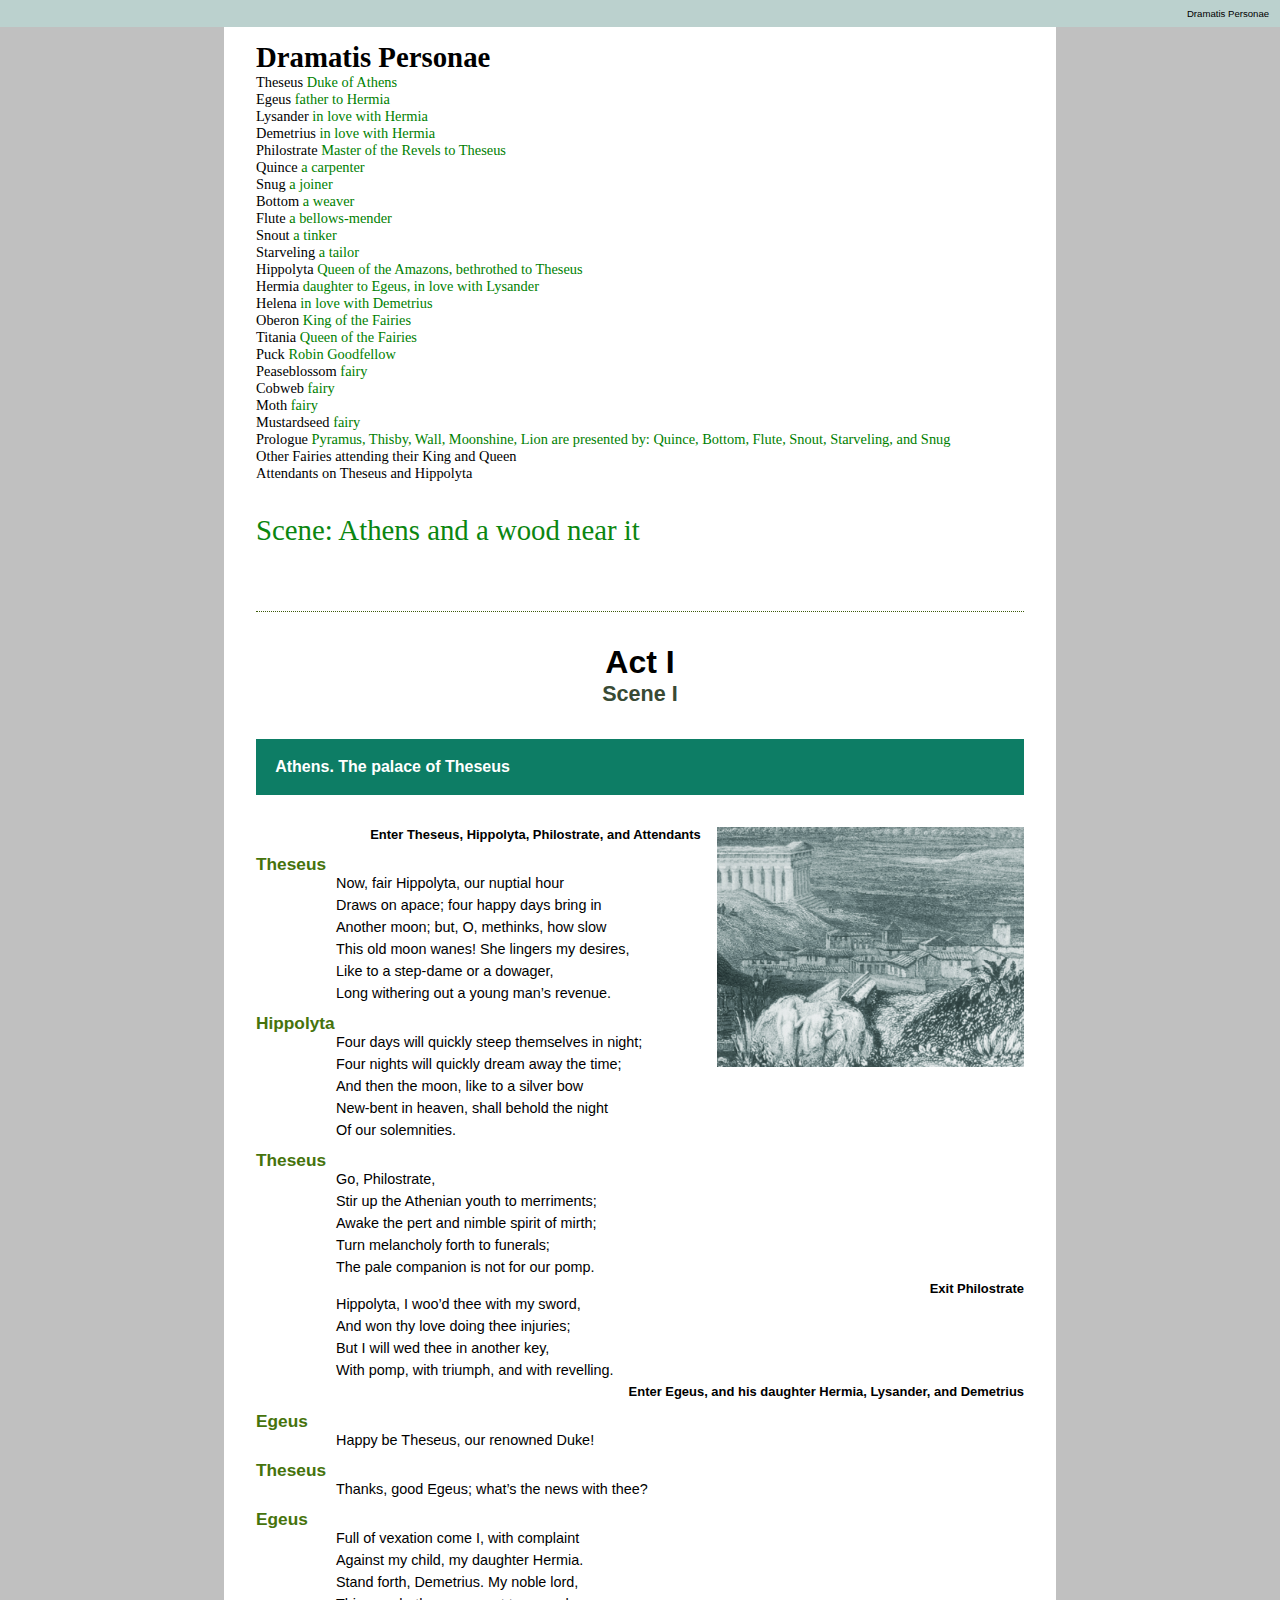
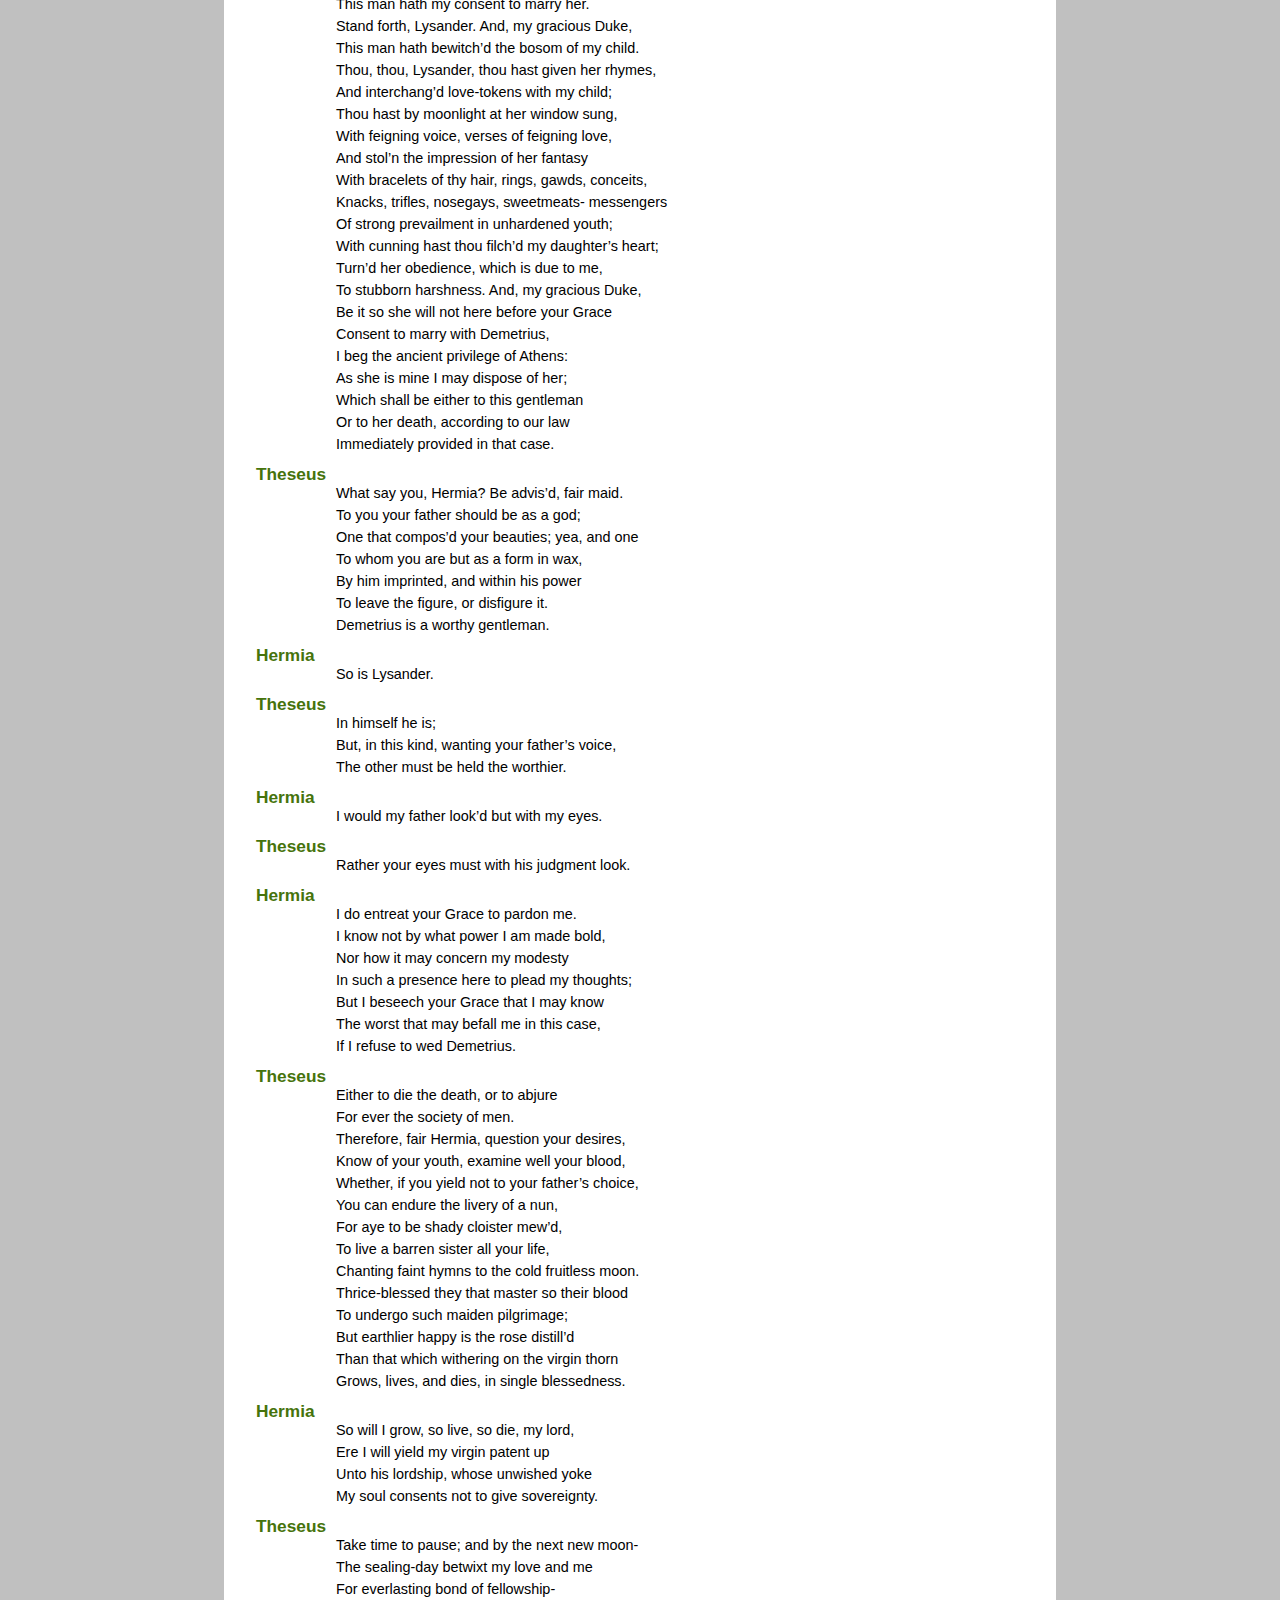
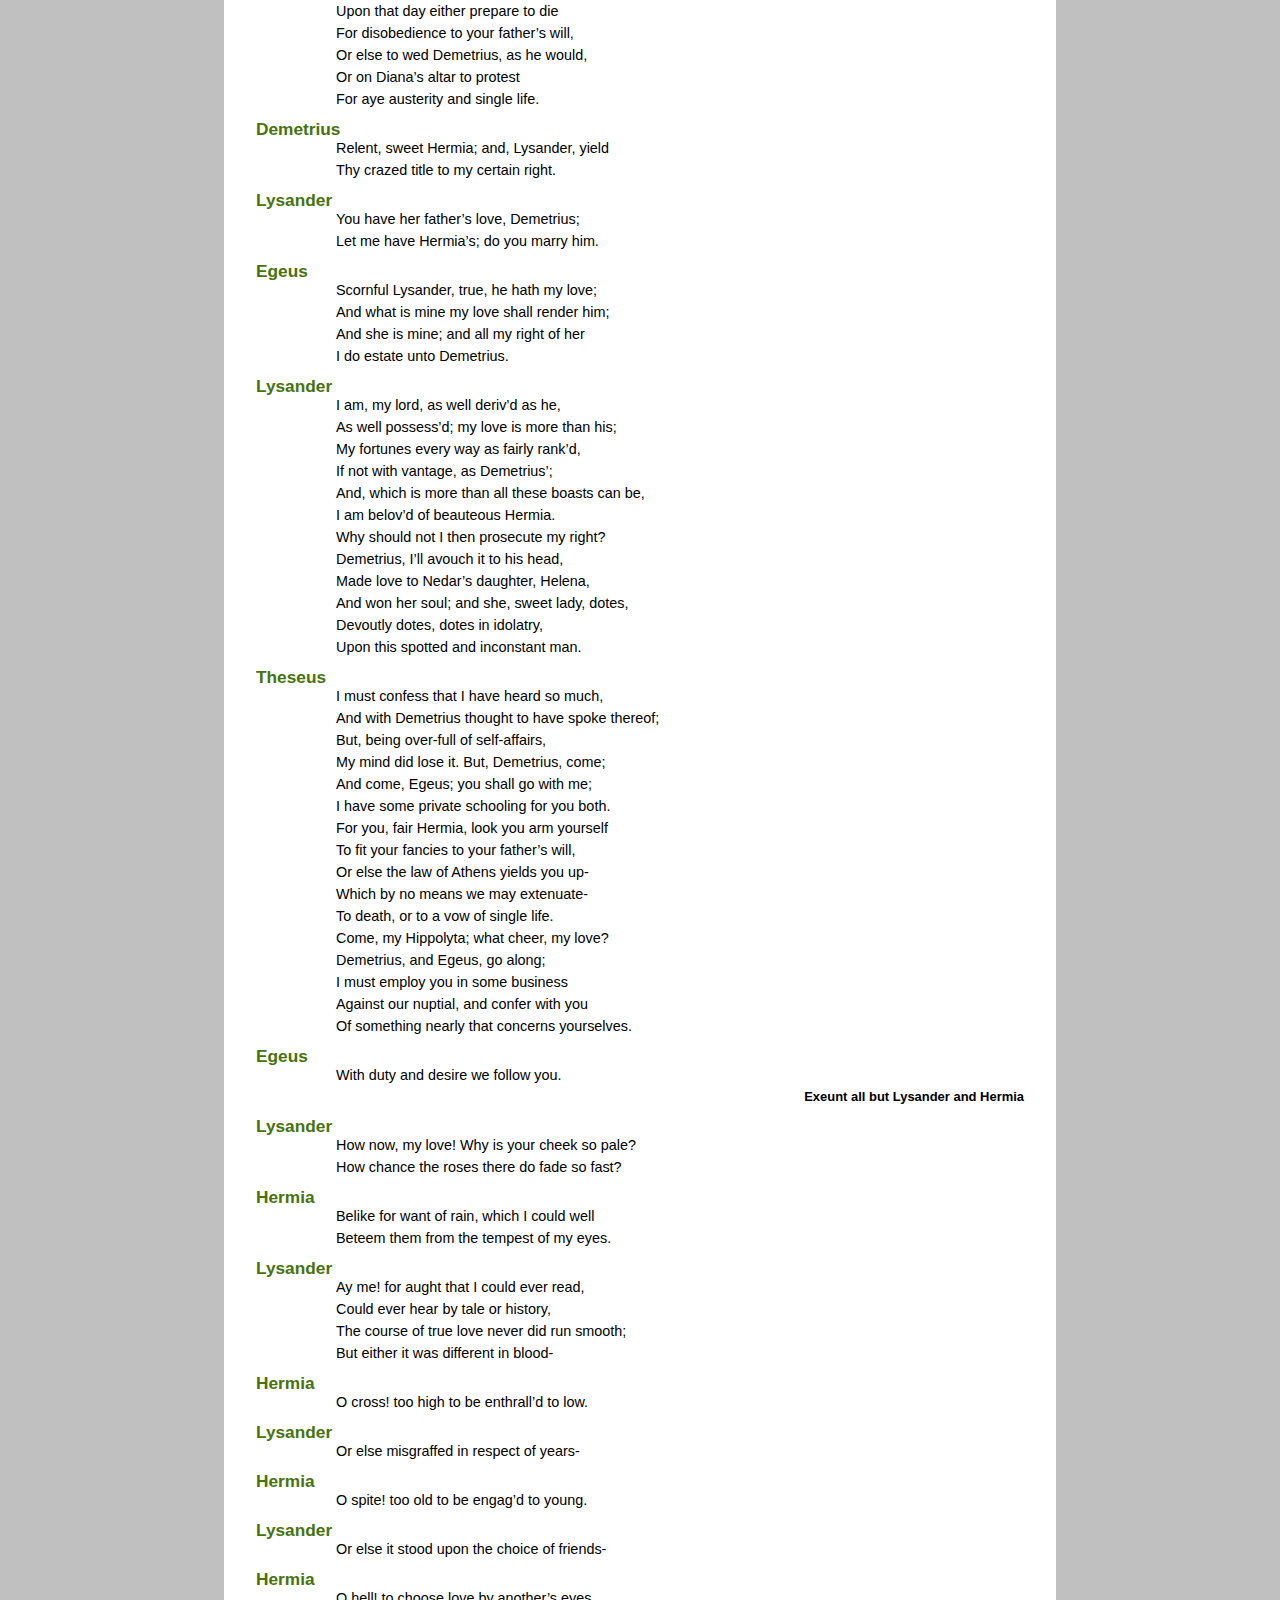
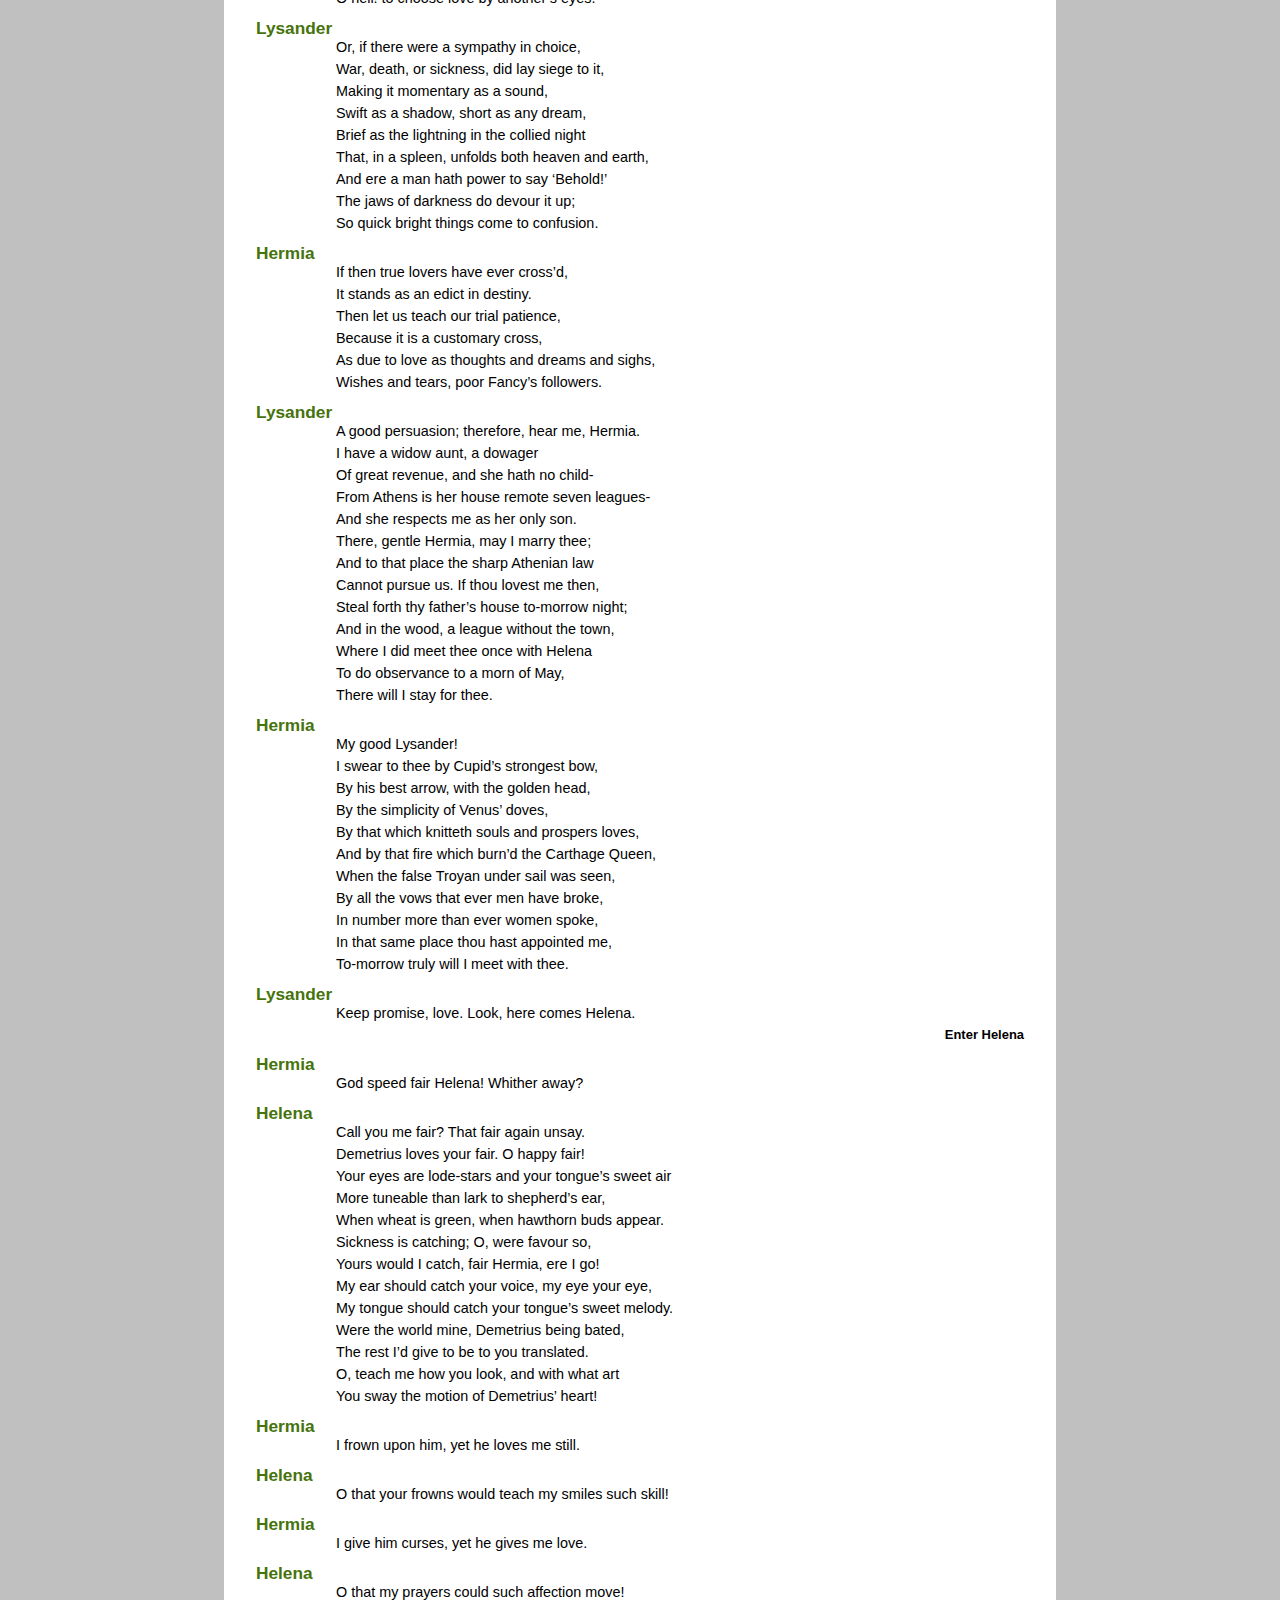
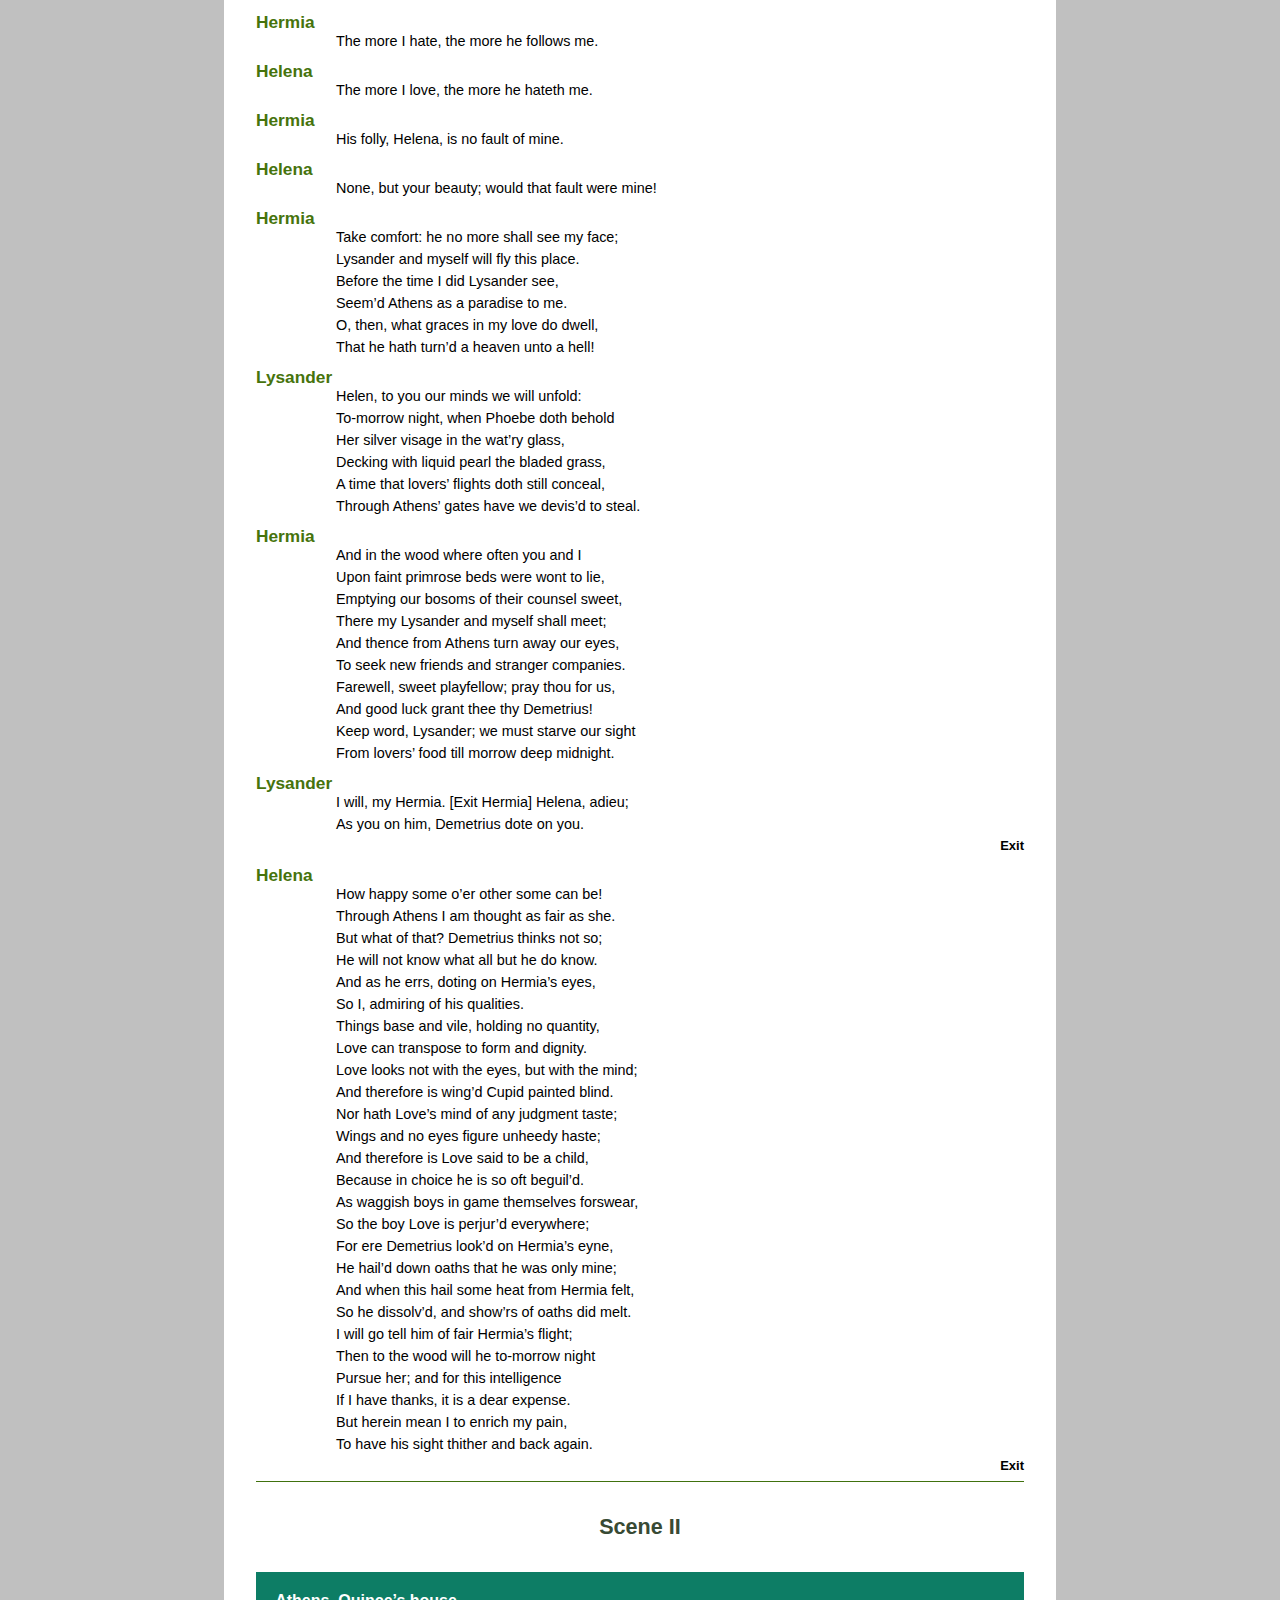
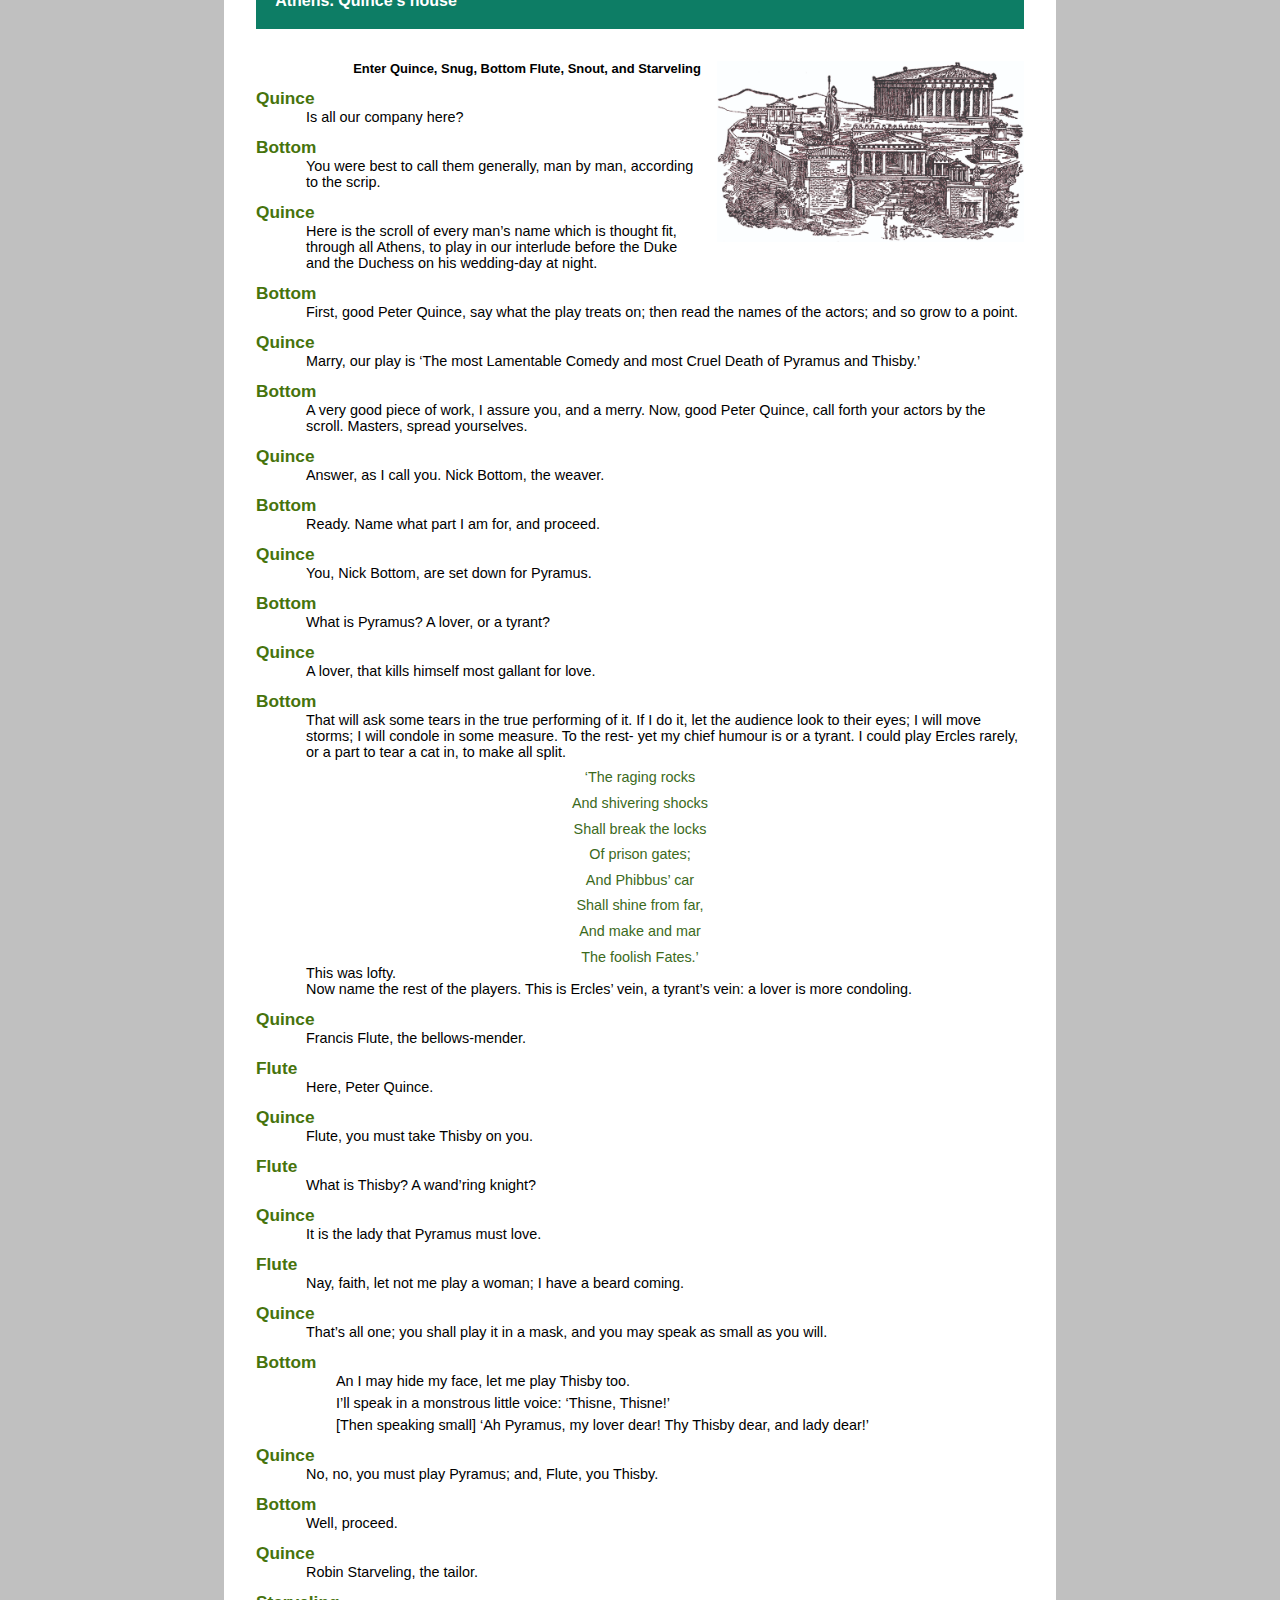
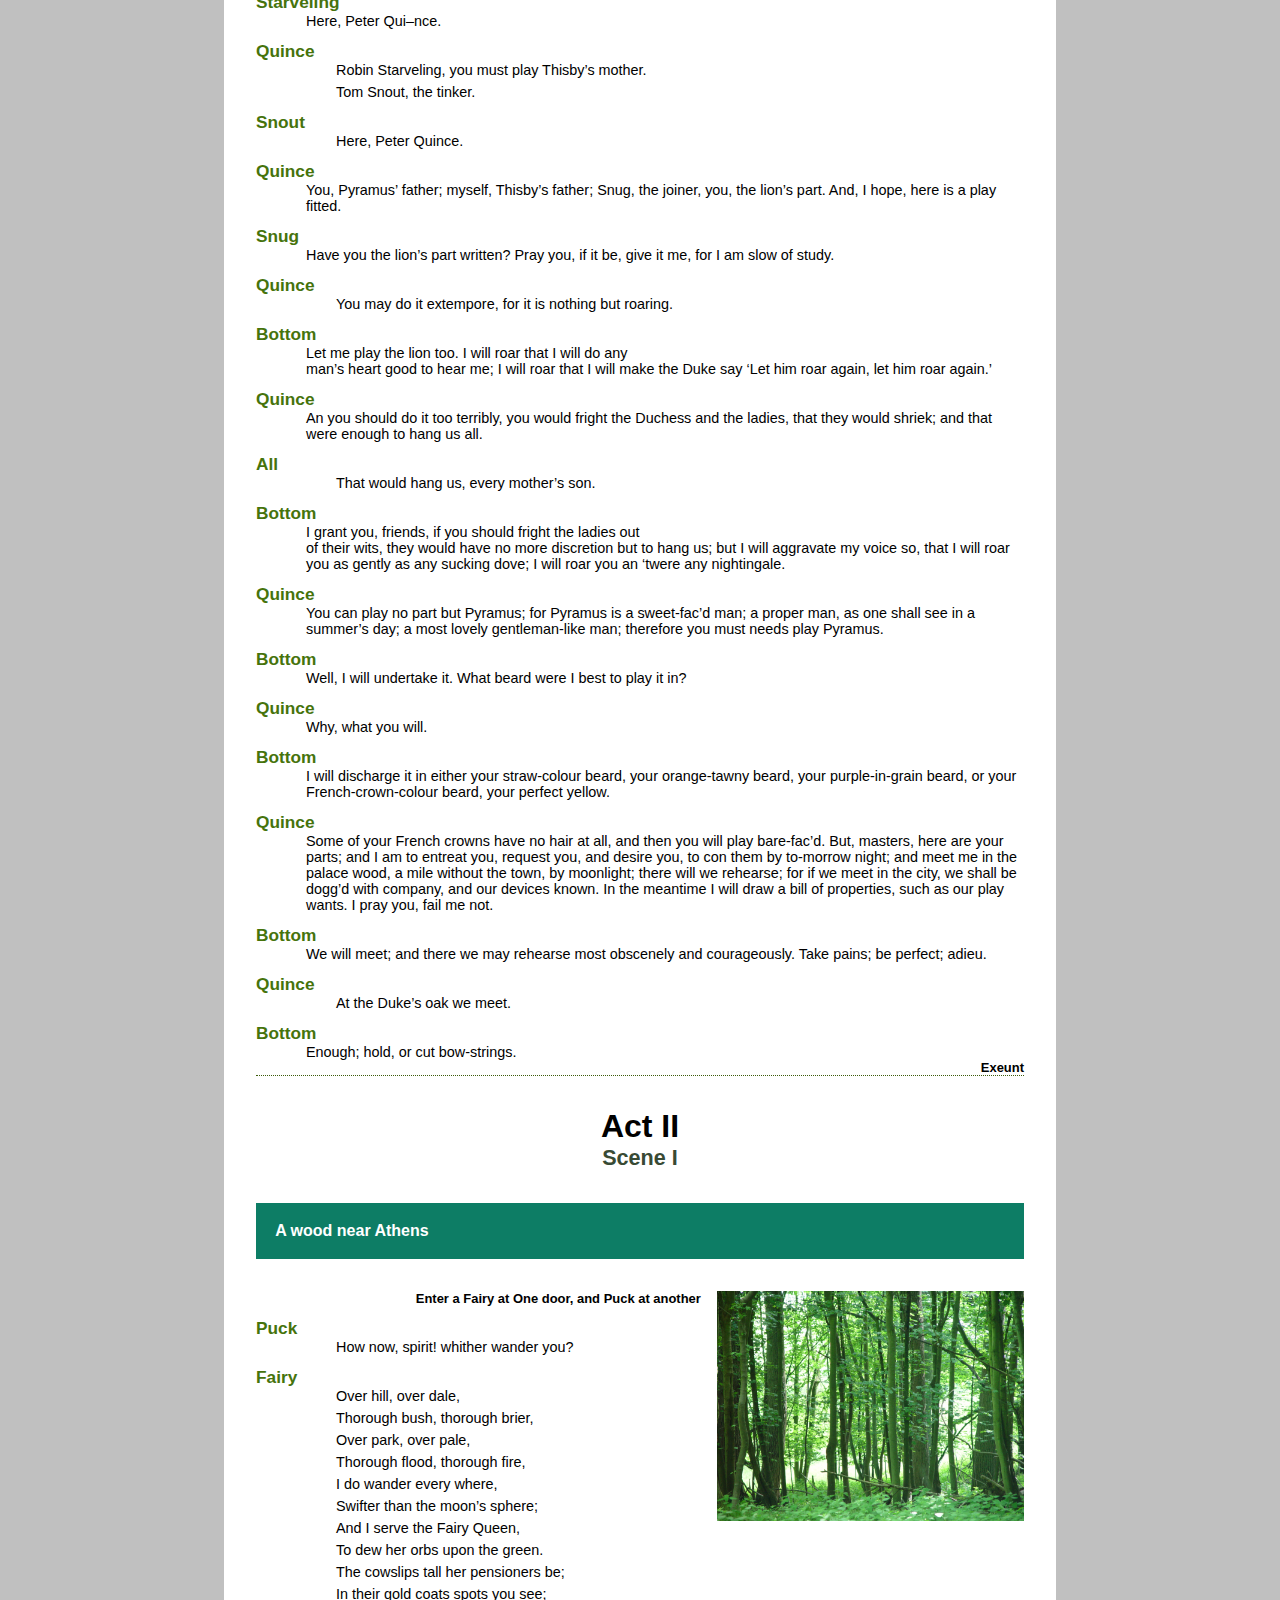
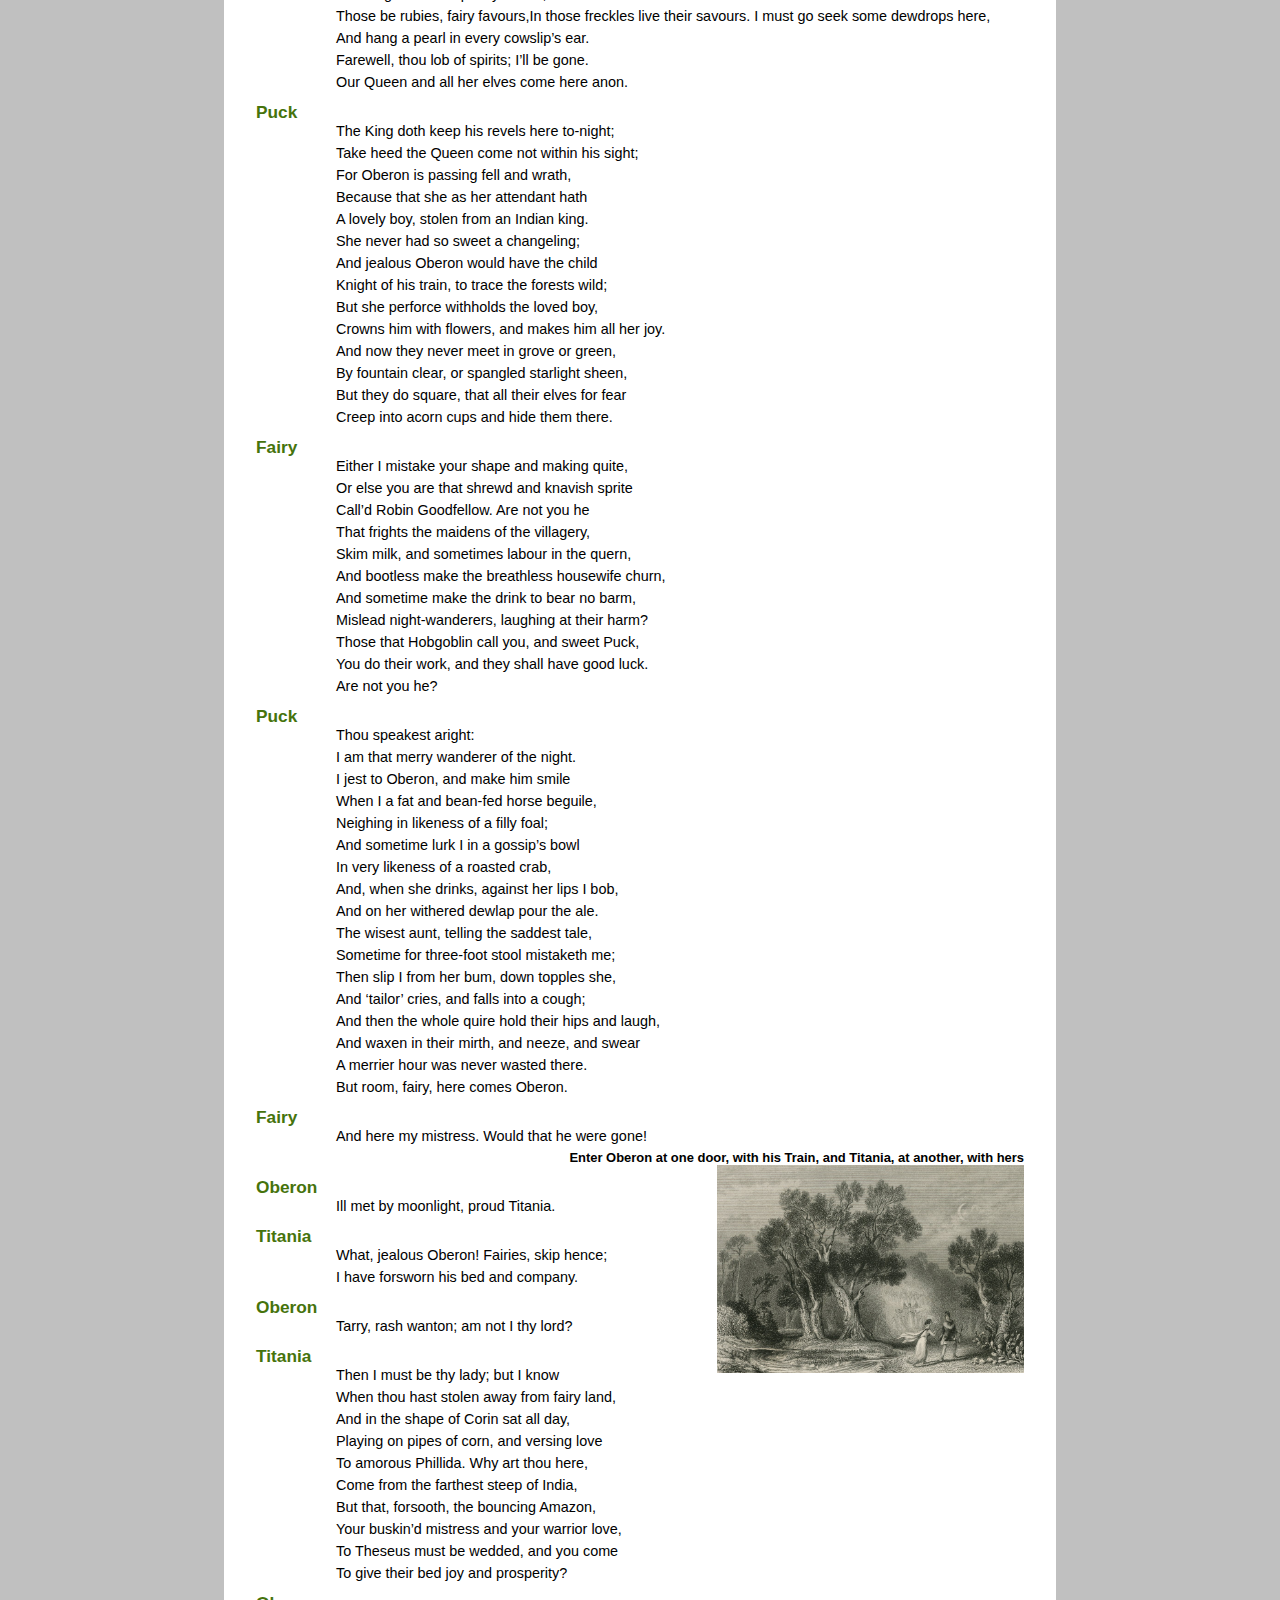
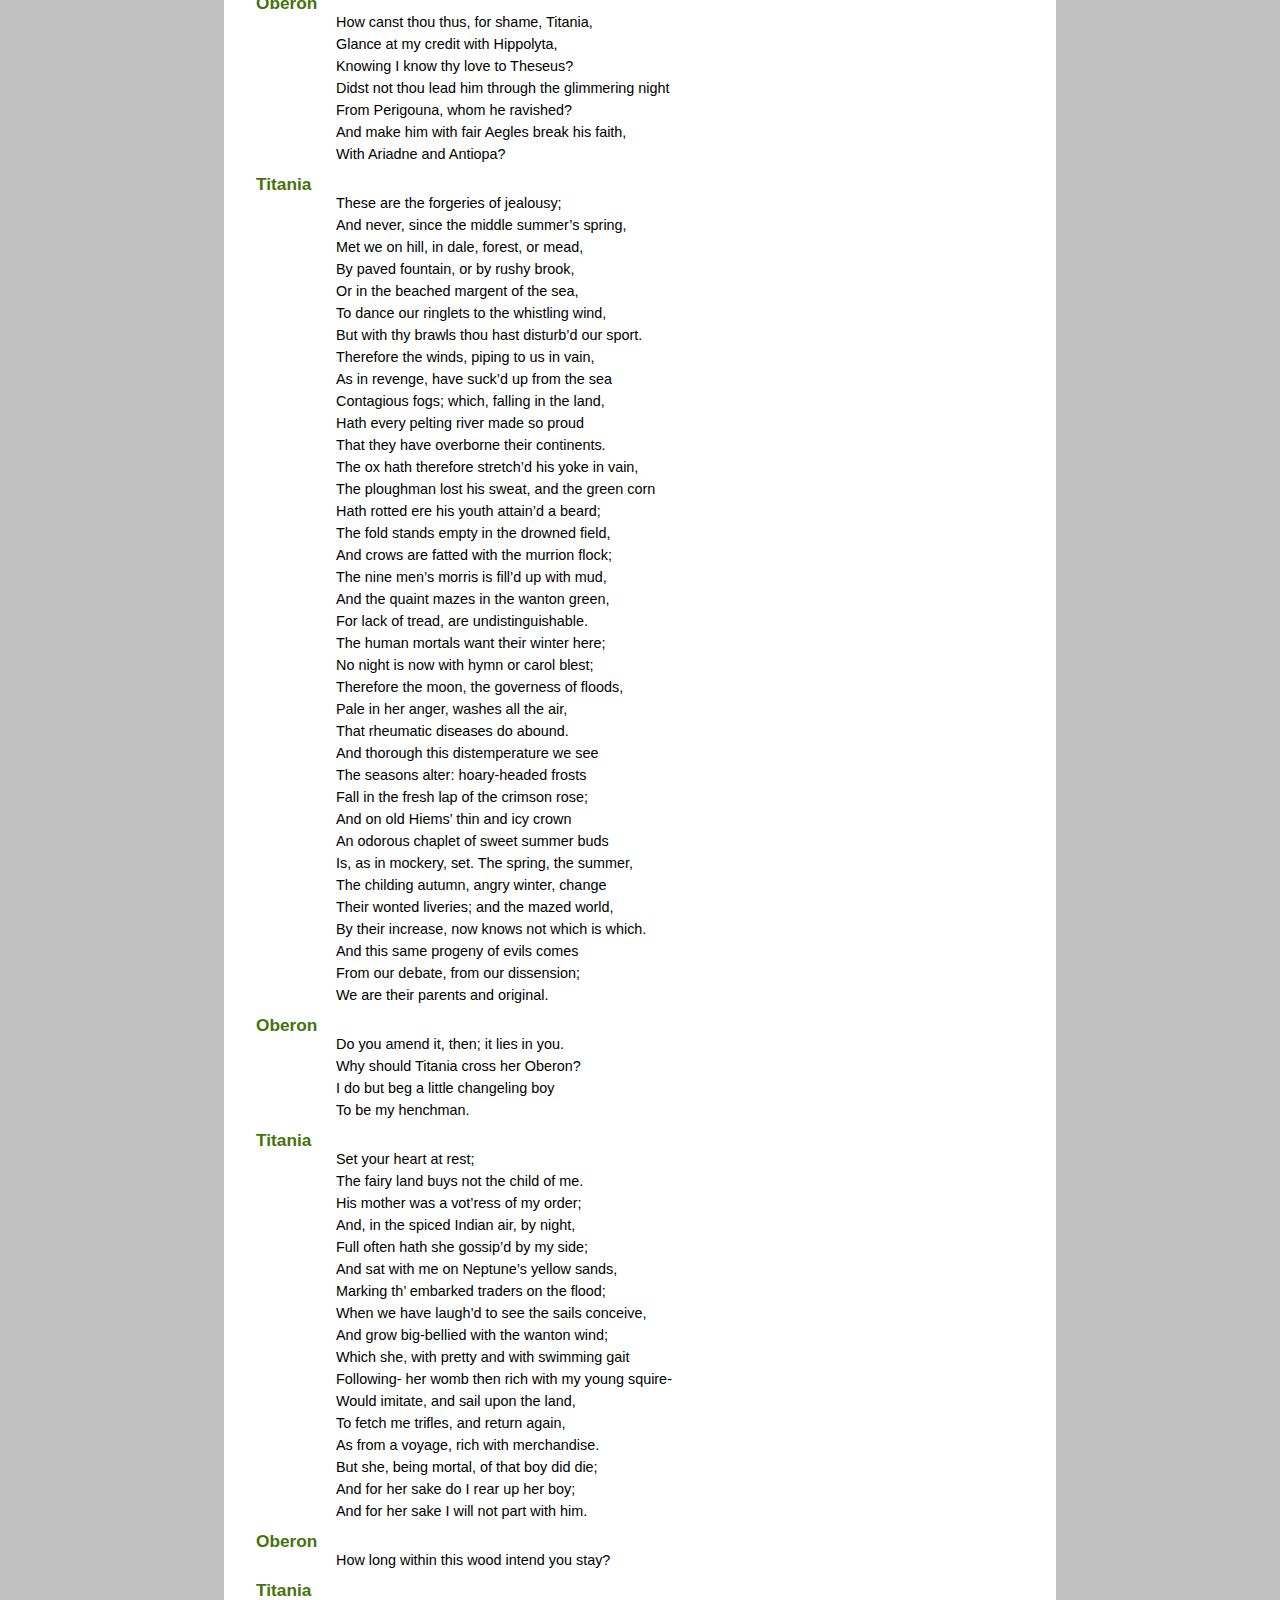
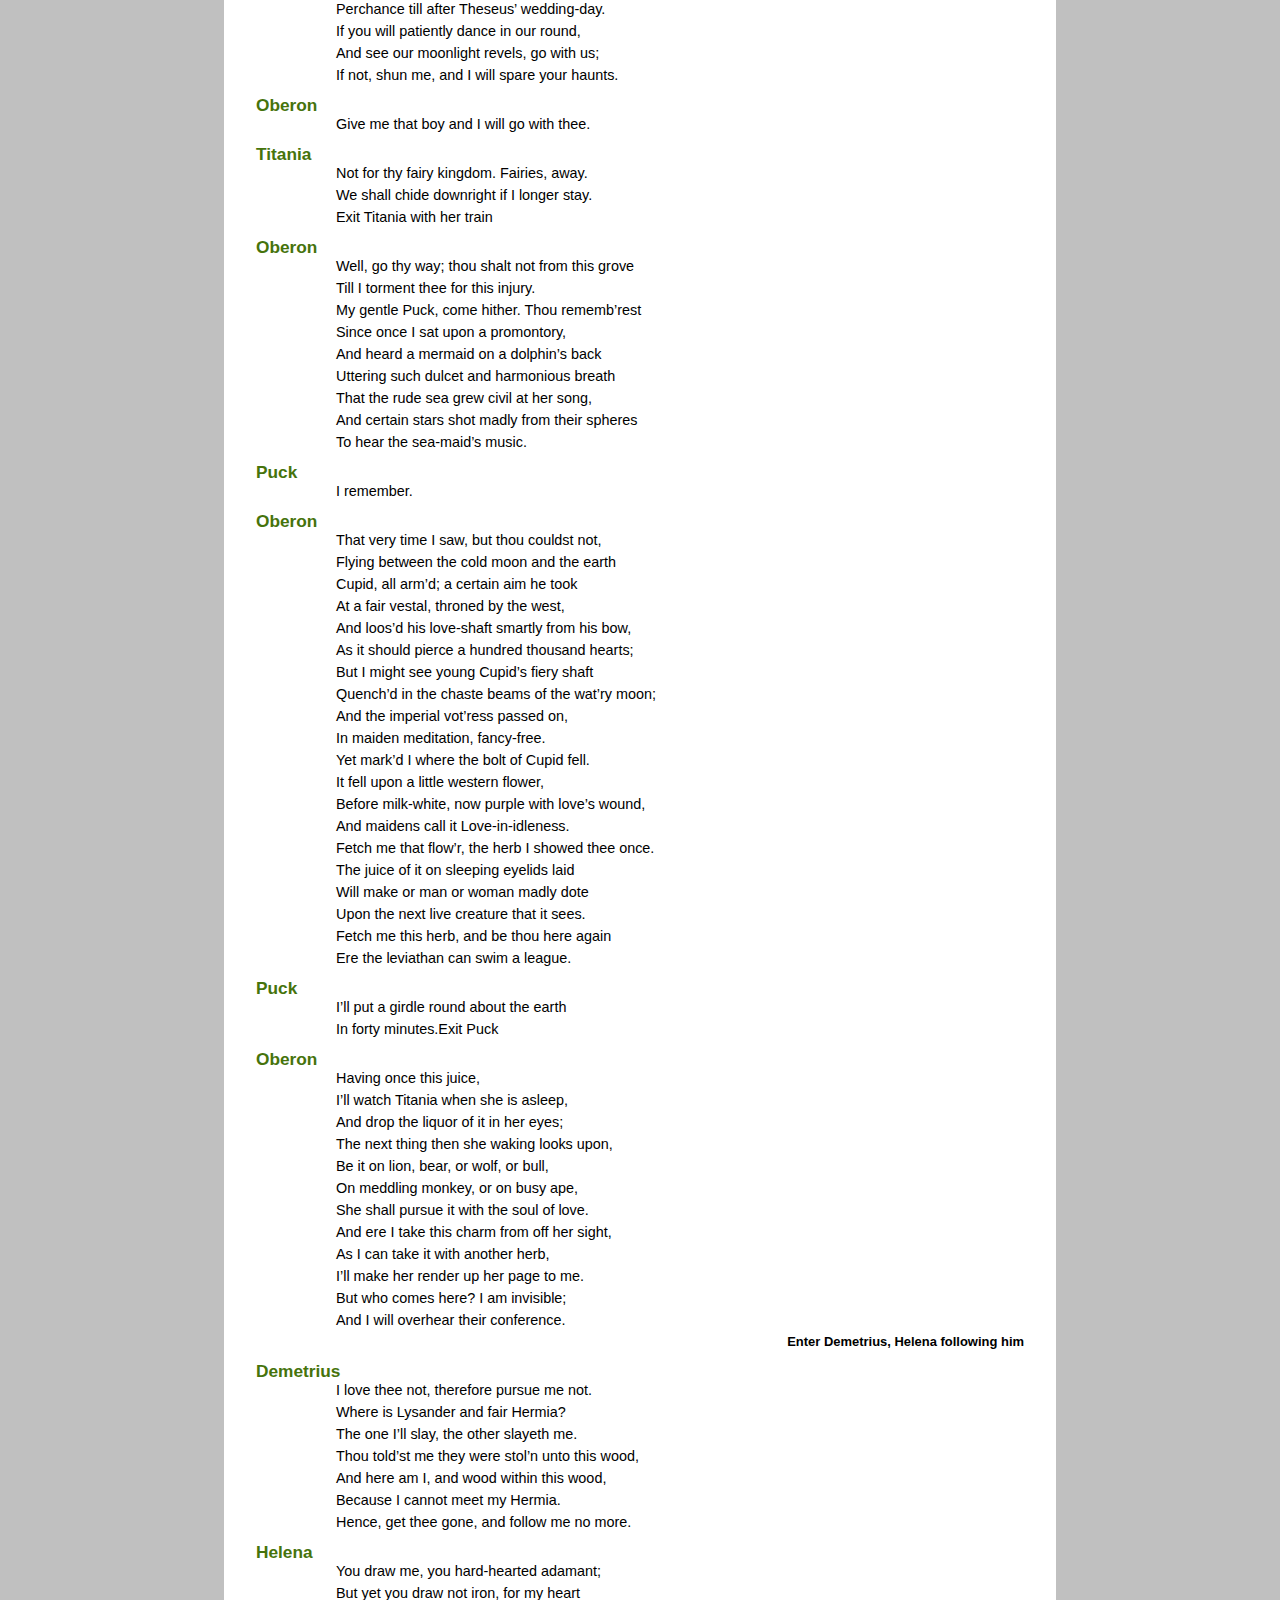
==== docs/play.html @ cf06a30b "added play" ====
<!DOCTYPE html>
<html xmlns="http://www.w3.org/1999/xhtml" lang="en-GB">
	<head>
		<meta charset="utf-8" />
		<title>play</title>
		<link href="play-web-resources/css/play.css" rel="stylesheet" type="text/css" />
	</head>
	<body id="play" lang="en-GB">
		<nav id="_idContainer000" class="contents">
			<ul>
				<li class="TOC-Heading-1" lang="en-GB"><a href="play.html#_idTextAnchor000">Dramatis Personae</a><ul><li class="TOC-Heading-2" lang="en-GB"><a href="play.html#_idTextAnchor001">Act I</a></li><li class="TOC-Heading-2" lang="en-GB"><a href="play.html#_idTextAnchor002"><span class="allscenes">Scene I</span></a></li><li class="TOC-Heading-2" lang="en-GB"><a href="play.html#_idTextAnchor003"><span class="allscenes">Scene II</span></a></li><li class="TOC-Heading-2" lang="en-GB"><a href="play.html#_idTextAnchor004">Act II</a></li><li class="TOC-Heading-2" lang="en-GB"><a href="play.html#_idTextAnchor005"><span class="allscenes">Scene I</span></a></li><li class="TOC-Heading-2" lang="en-GB"><a href="play.html#_idTextAnchor006"><span class="allscenes">Scene II</span></a></li><li class="TOC-Heading-2" lang="en-GB"><a href="play.html#_idTextAnchor007">Act III</a></li><li class="TOC-Heading-2" lang="en-GB"><a href="play.html#_idTextAnchor008"><span class="allscenes">Scene I</span></a></li><li class="TOC-Heading-2" lang="en-GB"><a href="play.html#_idTextAnchor009"><span class="allscenes">Scene II.</span></a></li><li class="TOC-Heading-2" lang="en-GB"><a href="play.html#_idTextAnchor010">Act Iv</a></li><li class="TOC-Heading-2" lang="en-GB"><a href="play.html#_idTextAnchor011"><span class="allscenes">Scene I</span></a></li><li class="TOC-Heading-2" lang="en-GB"><a href="play.html#_idTextAnchor012"><span class="allscenes">Scene II.</span></a></li><li class="TOC-Heading-2" lang="en-GB"><a href="play.html#_idTextAnchor013">Act V</a></li><li class="TOC-Heading-2" lang="en-GB"><a href="play.html#_idTextAnchor014"><span class="allscenes">Scene I</span></a></li></ul></li>
			</ul>
		</nav>
		<main>
		<section id="_idContainer001" class="dramatis">
			<h1 class="dramatishead" lang="en-GB"><a id="_idTextAnchor000"></a>Dramatis Personae</h1>
			<p class="charactername" lang="en-GB">Theseus <span class="character_role">Duke of Athens</span></p>
			<p class="charactername" lang="en-GB">Egeus <span class="character_role">father to Hermia</span></p>
			<p class="charactername" lang="en-GB">Lysander <span class="character_role">in love with Hermia</span></p>
			<p class="charactername" lang="en-GB">Demetrius <span class="character_role">in love with Hermia</span></p>
			<p class="charactername" lang="en-GB">Philostrate <span class="character_role">Master of the Revels to Theseus</span></p>
			<p class="charactername" lang="en-GB">Quince <span class="character_role">a carpenter</span></p>
			<p class="charactername" lang="en-GB">Snug <span class="character_role">a joiner</span></p>
			<p class="charactername" lang="en-GB">Bottom <span class="character_role">a weaver</span></p>
			<p class="charactername" lang="en-GB">Flute <span class="character_role">a bellows-mender</span></p>
			<p class="charactername" lang="en-GB">Snout <span class="character_role">a tinker</span></p>
			<p class="charactername" lang="en-GB">Starveling <span class="character_role">a tailor</span></p>
			<p class="charactername" lang="en-GB">Hippolyta <span class="character_role">Queen of the Amazons, bethrothed to Theseus</span></p>
			<p class="charactername" lang="en-GB">Hermia <span class="character_role">daughter to Egeus, in love with Lysander</span></p>
			<p class="charactername" lang="en-GB">Helena <span class="character_role">in love with Demetrius</span></p>
			<p class="charactername" lang="en-GB">Oberon <span class="character_role">King of the Fairies</span></p>
			<p class="charactername" lang="en-GB">Titania <span class="character_role">Queen of the Fairies</span></p>
			<p class="charactername" lang="en-GB">Puck <span class="character_role">Robin Goodfellow</span></p>
			<p class="charactername" lang="en-GB">Peaseblossom <span class="character_role">fairy</span></p>
			<p class="charactername" lang="en-GB">Cobweb <span class="character_role">fairy</span></p>
			<p class="charactername" lang="en-GB">Moth <span class="character_role">fairy</span></p>
			<p class="charactername" lang="en-GB">Mustardseed <span class="character_role">fairy</span></p>
			<p class="charactername" lang="en-GB">Prologue <span class="character_role">Pyramus, Thisby, Wall, Moonshine, Lion are presented by: Quince, Bottom, Flute, Snout, Starveling, and Snug</span></p>
			<p class="charactername" lang="en-GB">Other Fairies attending their King and Queen</p>
			<p class="charactername" lang="en-GB">Attendants on Theseus and Hippolyta</p>
			<p class="play_location" lang="en-GB">Scene: Athens and a wood near it</p>
		</section>
		<section id="_idContainer012" class="play">
			<h1 class="act" lang="en-GB"><a id="_idTextAnchor001"></a>Act I</h1>
			<h2 class="firstscene" lang="en-GB"><span class="allscenes"><a id="_idTextAnchor002"></a>Scene I</span></h2>
			<h2 class="location" lang="en-GB">Athens. The palace of Theseus</h2>
			<div>
				<figure id="_idContainer002" class="fullimage">
					<img src="play-web-resources/image/athens_house.jpg" alt="" />
				</figure>
			</div>
			<h2 class="stagedirection balance-text" lang="en-GB">Enter Theseus, Hippolyta, Philostrate, and Attendants</h2>
			<p class="character" lang="en-GB">Theseus</p>
			<p class="verseline" lang="en-GB">Now, fair Hippolyta, our nuptial hour</p>
			<p class="verseline" lang="en-GB">Draws on apace; four happy days bring in</p>
			<p class="verseline" lang="en-GB">Another moon; but, O, methinks, how slow</p>
			<p class="verseline" lang="en-GB">This old moon wanes! She lingers my desires,</p>
			<p class="verseline" lang="en-GB">Like to a step-dame or a dowager,</p>
			<p class="verseline" lang="en-GB">Long withering out a young man’s revenue.</p>
			<p class="character" lang="en-GB">Hippolyta</p>
			<p class="verseline" lang="en-GB">Four days will quickly steep themselves in night;</p>
			<p class="verseline" lang="en-GB">Four nights will quickly dream away the time;</p>
			<p class="verseline" lang="en-GB">And then the moon, like to a silver bow</p>
			<p class="verseline" lang="en-GB">New-bent in heaven, shall behold the night</p>
			<p class="verseline" lang="en-GB">Of our solemnities.</p>
			<p class="character" lang="en-GB">Theseus</p>
			<p class="verseline" lang="en-GB">Go, Philostrate,</p>
			<p class="verseline" lang="en-GB">Stir up the Athenian youth to merriments;</p>
			<p class="verseline" lang="en-GB">Awake the pert and nimble spirit of mirth;</p>
			<p class="verseline" lang="en-GB">Turn melancholy forth to funerals;</p>
			<p class="verseline" lang="en-GB">The pale companion is not for our pomp.</p>
			<h2 class="stagedirection balance-text" lang="en-GB">Exit Philostrate</h2>
			<p class="verseline" lang="en-GB">Hippolyta, I woo’d thee with my sword,</p>
			<p class="verseline" lang="en-GB">And won thy love doing thee injuries;</p>
			<p class="verseline" lang="en-GB">But I will wed thee in another key,</p>
			<p class="verseline" lang="en-GB">With pomp, with triumph, and with revelling.</p>
			<h2 class="stagedirection balance-text" lang="en-GB">Enter Egeus, and his daughter Hermia, Lysander, and Demetrius</h2>
			<p class="character" lang="en-GB">Egeus</p>
			<p class="verseline" lang="en-GB">Happy be Theseus, our renowned Duke!</p>
			<p class="character" lang="en-GB">Theseus</p>
			<p class="verseline" lang="en-GB">Thanks, good Egeus; what’s the news with thee?</p>
			<p class="character" lang="en-GB">Egeus</p>
			<p class="verseline" lang="en-GB">Full of vexation come I, with complaint</p>
			<p class="verseline" lang="en-GB">Against my child, my daughter Hermia.</p>
			<p class="verseline" lang="en-GB">Stand forth, Demetrius. My noble lord,</p>
			<p class="verseline" lang="en-GB">This man hath my consent to marry her.</p>
			<p class="verseline" lang="en-GB">Stand forth, Lysander. And, my gracious Duke,</p>
			<p class="verseline" lang="en-GB">This man hath bewitch’d the bosom of my child.</p>
			<p class="verseline" lang="en-GB">Thou, thou, Lysander, thou hast given her rhymes,</p>
			<p class="verseline" lang="en-GB">And interchang’d love-tokens with my child;</p>
			<p class="verseline" lang="en-GB">Thou hast by moonlight at her window sung,</p>
			<p class="verseline" lang="en-GB">With feigning voice, verses of feigning love,</p>
			<p class="verseline" lang="en-GB">And stol’n the impression of her fantasy</p>
			<p class="verseline" lang="en-GB">With bracelets of thy hair, rings, gawds, conceits,</p>
			<p class="verseline" lang="en-GB">Knacks, trifles, nosegays, sweetmeats- messengers</p>
			<p class="verseline" lang="en-GB">Of strong prevailment in unhardened youth;</p>
			<p class="verseline" lang="en-GB">With cunning hast thou filch’d my daughter’s heart;</p>
			<p class="verseline" lang="en-GB">Turn’d her obedience, which is due to me,</p>
			<p class="verseline" lang="en-GB">To stubborn harshness. And, my gracious Duke,</p>
			<p class="verseline" lang="en-GB">Be it so she will not here before your Grace</p>
			<p class="verseline" lang="en-GB">Consent to marry with Demetrius,</p>
			<p class="verseline" lang="en-GB">I beg the ancient privilege of Athens:</p>
			<p class="verseline" lang="en-GB">As she is mine I may dispose of her;</p>
			<p class="verseline" lang="en-GB">Which shall be either to this gentleman</p>
			<p class="verseline" lang="en-GB">Or to her death, according to our law</p>
			<p class="verseline" lang="en-GB">Immediately provided in that case.</p>
			<p class="character" lang="en-GB">Theseus</p>
			<p class="verseline" lang="en-GB">What say you, Hermia? Be advis’d, fair maid.</p>
			<p class="verseline" lang="en-GB">To you your father should be as a god;</p>
			<p class="verseline" lang="en-GB">One that compos’d your beauties; yea, and one</p>
			<p class="verseline" lang="en-GB">To whom you are but as a form in wax,</p>
			<p class="verseline" lang="en-GB">By him imprinted, and within his power</p>
			<p class="verseline" lang="en-GB">To leave the figure, or disfigure it.</p>
			<p class="verseline" lang="en-GB">Demetrius is a worthy gentleman.</p>
			<p class="character" lang="en-GB">Hermia</p>
			<p class="verseline" lang="en-GB">So is Lysander.</p>
			<p class="character" lang="en-GB">Theseus</p>
			<p class="verseline" lang="en-GB">In himself he is;</p>
			<p class="verseline" lang="en-GB">But, in this kind, wanting your father’s voice,</p>
			<p class="verseline" lang="en-GB">The other must be held the worthier.</p>
			<p class="character" lang="en-GB">Hermia</p>
			<p class="verseline" lang="en-GB">I would my father look’d but with my eyes.</p>
			<p class="character" lang="en-GB">Theseus</p>
			<p class="verseline" lang="en-GB">Rather your eyes must with his judgment look.</p>
			<p class="character" lang="en-GB">Hermia</p>
			<p class="verseline" lang="en-GB">I do entreat your Grace to pardon me.</p>
			<p class="verseline" lang="en-GB">I know not by what power I am made bold,</p>
			<p class="verseline" lang="en-GB">Nor how it may concern my modesty</p>
			<p class="verseline" lang="en-GB">In such a presence here to plead my thoughts;</p>
			<p class="verseline" lang="en-GB">But I beseech your Grace that I may know</p>
			<p class="verseline" lang="en-GB">The worst that may befall me in this case,</p>
			<p class="verseline" lang="en-GB">If I refuse to wed Demetrius.</p>
			<p class="character" lang="en-GB">Theseus</p>
			<p class="verseline" lang="en-GB">Either to die the death, or to abjure</p>
			<p class="verseline" lang="en-GB">For ever the society of men.</p>
			<p class="verseline" lang="en-GB">Therefore, fair Hermia, question your desires,</p>
			<p class="verseline" lang="en-GB">Know of your youth, examine well your blood,</p>
			<p class="verseline" lang="en-GB">Whether, if you yield not to your father’s choice,</p>
			<p class="verseline" lang="en-GB">You can endure the livery of a nun,</p>
			<p class="verseline" lang="en-GB">For aye to be shady cloister mew’d,</p>
			<p class="verseline" lang="en-GB">To live a barren sister all your life,</p>
			<p class="verseline" lang="en-GB">Chanting faint hymns to the cold fruitless moon.</p>
			<p class="verseline" lang="en-GB">Thrice-blessed they that master so their blood</p>
			<p class="verseline" lang="en-GB">To undergo such maiden pilgrimage;</p>
			<p class="verseline" lang="en-GB">But earthlier happy is the rose distill’d</p>
			<p class="verseline" lang="en-GB">Than that which withering on the virgin thorn</p>
			<p class="verseline" lang="en-GB">Grows, lives, and dies, in single blessedness.</p>
			<p class="character" lang="en-GB">Hermia</p>
			<p class="verseline" lang="en-GB">So will I grow, so live, so die, my lord,</p>
			<p class="verseline" lang="en-GB">Ere I will yield my virgin patent up</p>
			<p class="verseline" lang="en-GB">Unto his lordship, whose unwished yoke</p>
			<p class="verseline" lang="en-GB">My soul consents not to give sovereignty.</p>
			<p class="character" lang="en-GB">Theseus</p>
			<p class="verseline" lang="en-GB">Take time to pause; and by the next new moon-</p>
			<p class="verseline" lang="en-GB">The sealing-day betwixt my love and me</p>
			<p class="verseline" lang="en-GB">For everlasting bond of fellowship-</p>
			<p class="verseline" lang="en-GB">Upon that day either prepare to die</p>
			<p class="verseline" lang="en-GB">For disobedience to your father’s will,</p>
			<p class="verseline" lang="en-GB">Or else to wed Demetrius, as he would,</p>
			<p class="verseline" lang="en-GB">Or on Diana’s altar to protest</p>
			<p class="verseline" lang="en-GB">For aye austerity and single life.</p>
			<p class="character" lang="en-GB">Demetrius</p>
			<p class="verseline" lang="en-GB">Relent, sweet Hermia; and, Lysander, yield</p>
			<p class="verseline" lang="en-GB">Thy crazed title to my certain right.</p>
			<p class="character" lang="en-GB">Lysander</p>
			<p class="verseline" lang="en-GB">You have her father’s love, Demetrius;</p>
			<p class="verseline" lang="en-GB">Let me have Hermia’s; do you marry him.</p>
			<p class="character" lang="en-GB">Egeus</p>
			<p class="verseline" lang="en-GB">Scornful Lysander, true, he hath my love;</p>
			<p class="verseline" lang="en-GB">And what is mine my love shall render him;</p>
			<p class="verseline" lang="en-GB">And she is mine; and all my right of her</p>
			<p class="verseline" lang="en-GB">I do estate unto Demetrius.</p>
			<p class="character" lang="en-GB">Lysander</p>
			<p class="verseline" lang="en-GB">I am, my lord, as well deriv’d as he,</p>
			<p class="verseline" lang="en-GB">As well possess’d; my love is more than his;</p>
			<p class="verseline" lang="en-GB">My fortunes every way as fairly rank’d,</p>
			<p class="verseline" lang="en-GB">If not with vantage, as Demetrius’;</p>
			<p class="verseline" lang="en-GB">And, which is more than all these boasts can be,</p>
			<p class="verseline" lang="en-GB">I am belov’d of beauteous Hermia.</p>
			<p class="verseline" lang="en-GB">Why should not I then prosecute my right?</p>
			<p class="verseline" lang="en-GB">Demetrius, I’ll avouch it to his head,</p>
			<p class="verseline" lang="en-GB">Made love to Nedar’s daughter, Helena,</p>
			<p class="verseline" lang="en-GB">And won her soul; and she, sweet lady, dotes,</p>
			<p class="verseline" lang="en-GB">Devoutly dotes, dotes in idolatry,</p>
			<p class="verseline" lang="en-GB">Upon this spotted and inconstant man.</p>
			<p class="character" lang="en-GB">Theseus</p>
			<p class="verseline" lang="en-GB">I must confess that I have heard so much,</p>
			<p class="verseline" lang="en-GB">And with Demetrius thought to have spoke thereof;</p>
			<p class="verseline" lang="en-GB">But, being over-full of self-affairs,</p>
			<p class="verseline" lang="en-GB">My mind did lose it. But, Demetrius, come;</p>
			<p class="verseline" lang="en-GB">And come, Egeus; you shall go with me;</p>
			<p class="verseline" lang="en-GB">I have some private schooling for you both.</p>
			<p class="verseline" lang="en-GB">For you, fair Hermia, look you arm yourself</p>
			<p class="verseline" lang="en-GB">To fit your fancies to your father’s will,</p>
			<p class="verseline" lang="en-GB">Or else the law of Athens yields you up-</p>
			<p class="verseline" lang="en-GB">Which by no means we may extenuate-</p>
			<p class="verseline" lang="en-GB">To death, or to a vow of single life.</p>
			<p class="verseline" lang="en-GB">Come, my Hippolyta; what cheer, my love?</p>
			<p class="verseline" lang="en-GB">Demetrius, and Egeus, go along;</p>
			<p class="verseline" lang="en-GB">I must employ you in some business</p>
			<p class="verseline" lang="en-GB">Against our nuptial, and confer with you</p>
			<p class="verseline" lang="en-GB">Of something nearly that concerns yourselves.</p>
			<p class="character" lang="en-GB">Egeus</p>
			<p class="verseline" lang="en-GB">With duty and desire we follow you.</p>
			<h2 class="stagedirection balance-text" lang="en-GB">Exeunt all but Lysander and Hermia</h2>
			<p class="character" lang="en-GB">Lysander</p>
			<p class="verseline" lang="en-GB">How now, my love! Why is your cheek so pale?</p>
			<p class="verseline" lang="en-GB">How chance the roses there do fade so fast?</p>
			<p class="character" lang="en-GB">Hermia</p>
			<p class="verseline" lang="en-GB">Belike for want of rain, which I could well</p>
			<p class="verseline" lang="en-GB">Beteem them from the tempest of my eyes.</p>
			<p class="character" lang="en-GB">Lysander</p>
			<p class="verseline" lang="en-GB">Ay me! for aught that I could ever read,</p>
			<p class="verseline" lang="en-GB">Could ever hear by tale or history,</p>
			<p class="verseline" lang="en-GB">The course of true love never did run smooth;</p>
			<p class="verseline" lang="en-GB">But either it was different in blood-</p>
			<p class="character" lang="en-GB">Hermia</p>
			<p class="verseline" lang="en-GB">O cross! too high to be enthrall’d to low.</p>
			<p class="character" lang="en-GB">Lysander</p>
			<p class="verseline" lang="en-GB">Or else misgraffed in respect of years-</p>
			<p class="character" lang="en-GB">Hermia</p>
			<p class="verseline" lang="en-GB">O spite! too old to be engag’d to young.</p>
			<p class="character" lang="en-GB">Lysander</p>
			<p class="verseline" lang="en-GB">Or else it stood upon the choice of friends-</p>
			<p class="character" lang="en-GB">Hermia</p>
			<p class="verseline" lang="en-GB">O hell! to choose love by another’s eyes.</p>
			<p class="character" lang="en-GB">Lysander</p>
			<p class="verseline" lang="en-GB">Or, if there were a sympathy in choice,</p>
			<p class="verseline" lang="en-GB">War, death, or sickness, did lay siege to it,</p>
			<p class="verseline" lang="en-GB">Making it momentary as a sound,</p>
			<p class="verseline" lang="en-GB">Swift as a shadow, short as any dream,</p>
			<p class="verseline" lang="en-GB">Brief as the lightning in the collied night</p>
			<p class="verseline" lang="en-GB">That, in a spleen, unfolds both heaven and earth,</p>
			<p class="verseline" lang="en-GB">And ere a man hath power to say ‘Behold!’</p>
			<p class="verseline" lang="en-GB">The jaws of darkness do devour it up;</p>
			<p class="verseline" lang="en-GB">So quick bright things come to confusion.</p>
			<p class="character" lang="en-GB">Hermia</p>
			<p class="verseline" lang="en-GB">If then true lovers have ever cross’d,</p>
			<p class="verseline" lang="en-GB">It stands as an edict in destiny.</p>
			<p class="verseline" lang="en-GB">Then let us teach our trial patience,</p>
			<p class="verseline" lang="en-GB">Because it is a customary cross,</p>
			<p class="verseline" lang="en-GB">As due to love as thoughts and dreams and sighs,</p>
			<p class="verseline" lang="en-GB">Wishes and tears, poor Fancy’s followers.</p>
			<p class="character" lang="en-GB">Lysander</p>
			<p class="verseline" lang="en-GB">A good persuasion; therefore, hear me, Hermia.</p>
			<p class="verseline" lang="en-GB">I have a widow aunt, a dowager</p>
			<p class="verseline" lang="en-GB">Of great revenue, and she hath no child-</p>
			<p class="verseline" lang="en-GB">From Athens is her house remote seven leagues-</p>
			<p class="verseline" lang="en-GB">And she respects me as her only son.</p>
			<p class="verseline" lang="en-GB">There, gentle Hermia, may I marry thee;</p>
			<p class="verseline" lang="en-GB">And to that place the sharp Athenian law</p>
			<p class="verseline" lang="en-GB">Cannot pursue us. If thou lovest me then,</p>
			<p class="verseline" lang="en-GB">Steal forth thy father’s house to-morrow night;</p>
			<p class="verseline" lang="en-GB">And in the wood, a league without the town,</p>
			<p class="verseline" lang="en-GB">Where I did meet thee once with Helena</p>
			<p class="verseline" lang="en-GB">To do observance to a morn of May,</p>
			<p class="verseline" lang="en-GB">There will I stay for thee.</p>
			<p class="character" lang="en-GB">Hermia</p>
			<p class="verseline" lang="en-GB">My good Lysander!</p>
			<p class="verseline" lang="en-GB">I swear to thee by Cupid’s strongest bow,</p>
			<p class="verseline" lang="en-GB">By his best arrow, with the golden head,</p>
			<p class="verseline" lang="en-GB">By the simplicity of Venus’ doves,</p>
			<p class="verseline" lang="en-GB">By that which knitteth souls and prospers loves,</p>
			<p class="verseline" lang="en-GB">And by that fire which burn’d the Carthage Queen,</p>
			<p class="verseline" lang="en-GB">When the false Troyan under sail was seen,</p>
			<p class="verseline" lang="en-GB">By all the vows that ever men have broke,</p>
			<p class="verseline" lang="en-GB">In number more than ever women spoke,</p>
			<p class="verseline" lang="en-GB">In that same place thou hast appointed me,</p>
			<p class="verseline" lang="en-GB">To-morrow truly will I meet with thee.</p>
			<p class="character" lang="en-GB">Lysander</p>
			<p class="verseline" lang="en-GB">Keep promise, love. Look, here comes Helena.</p>
			<h2 class="stagedirection balance-text" lang="en-GB">Enter Helena</h2>
			<p class="character" lang="en-GB">Hermia</p>
			<p class="verseline" lang="en-GB">God speed fair Helena! Whither away?</p>
			<p class="character" lang="en-GB">Helena</p>
			<p class="verseline" lang="en-GB">Call you me fair? That fair again unsay.</p>
			<p class="verseline" lang="en-GB">Demetrius loves your fair. O happy fair!</p>
			<p class="verseline" lang="en-GB">Your eyes are lode-stars and your tongue’s sweet air</p>
			<p class="verseline" lang="en-GB">More tuneable than lark to shepherd’s ear,</p>
			<p class="verseline" lang="en-GB">When wheat is green, when hawthorn buds appear.</p>
			<p class="verseline" lang="en-GB">Sickness is catching; O, were favour so,</p>
			<p class="verseline" lang="en-GB">Yours would I catch, fair Hermia, ere I go!</p>
			<p class="verseline" lang="en-GB">My ear should catch your voice, my eye your eye,</p>
			<p class="verseline" lang="en-GB">My tongue should catch your tongue’s sweet melody.</p>
			<p class="verseline" lang="en-GB">Were the world mine, Demetrius being bated,</p>
			<p class="verseline" lang="en-GB">The rest I’d give to be to you translated.</p>
			<p class="verseline" lang="en-GB">O, teach me how you look, and with what art</p>
			<p class="verseline" lang="en-GB">You sway the motion of Demetrius’ heart!</p>
			<p class="character" lang="en-GB">Hermia</p>
			<p class="verseline" lang="en-GB">I frown upon him, yet he loves me still.</p>
			<p class="character" lang="en-GB">Helena</p>
			<p class="verseline" lang="en-GB">O that your frowns would teach my smiles such skill!</p>
			<p class="character" lang="en-GB">Hermia</p>
			<p class="verseline" lang="en-GB">I give him curses, yet he gives me love.</p>
			<p class="character" lang="en-GB">Helena</p>
			<p class="verseline" lang="en-GB">O that my prayers could such affection move!</p>
			<p class="character" lang="en-GB">Hermia</p>
			<p class="verseline" lang="en-GB">The more I hate, the more he follows me.</p>
			<p class="character" lang="en-GB">Helena</p>
			<p class="verseline" lang="en-GB">The more I love, the more he hateth me.</p>
			<p class="character" lang="en-GB">Hermia</p>
			<p class="verseline" lang="en-GB">His folly, Helena, is no fault of mine.</p>
			<p class="character" lang="en-GB">Helena</p>
			<p class="verseline" lang="en-GB">None, but your beauty; would that fault were mine!</p>
			<p class="character" lang="en-GB">Hermia</p>
			<p class="verseline" lang="en-GB">Take comfort: he no more shall see my face;</p>
			<p class="verseline" lang="en-GB">Lysander and myself will fly this place.</p>
			<p class="verseline" lang="en-GB">Before the time I did Lysander see,</p>
			<p class="verseline" lang="en-GB">Seem’d Athens as a paradise to me.</p>
			<p class="verseline" lang="en-GB">O, then, what graces in my love do dwell,</p>
			<p class="verseline" lang="en-GB">That he hath turn’d a heaven unto a hell!</p>
			<p class="character" lang="en-GB">Lysander</p>
			<p class="verseline" lang="en-GB">Helen, to you our minds we will unfold:</p>
			<p class="verseline" lang="en-GB">To-morrow night, when Phoebe doth behold</p>
			<p class="verseline" lang="en-GB">Her silver visage in the wat’ry glass,</p>
			<p class="verseline" lang="en-GB">Decking with liquid pearl the bladed grass,</p>
			<p class="verseline" lang="en-GB">A time that lovers’ flights doth still conceal,</p>
			<p class="verseline" lang="en-GB">Through Athens’ gates have we devis’d to steal.</p>
			<p class="character" lang="en-GB">Hermia</p>
			<p class="verseline" lang="en-GB">And in the wood where often you and I</p>
			<p class="verseline" lang="en-GB">Upon faint primrose beds were wont to lie,</p>
			<p class="verseline" lang="en-GB">Emptying our bosoms of their counsel sweet,</p>
			<p class="verseline" lang="en-GB">There my Lysander and myself shall meet;</p>
			<p class="verseline" lang="en-GB">And thence from Athens turn away our eyes,</p>
			<p class="verseline" lang="en-GB">To seek new friends and stranger companies.</p>
			<p class="verseline" lang="en-GB">Farewell, sweet playfellow; pray thou for us,</p>
			<p class="verseline" lang="en-GB">And good luck grant thee thy Demetrius!</p>
			<p class="verseline" lang="en-GB">Keep word, Lysander; we must starve our sight</p>
			<p class="verseline" lang="en-GB">From lovers’ food till morrow deep midnight.</p>
			<p class="character" lang="en-GB">Lysander</p>
			<p class="verseline" lang="en-GB">I will, my Hermia. [Exit Hermia] Helena, adieu;</p>
			<p class="verseline" lang="en-GB">As you on him, Demetrius dote on you.</p>
			<h2 class="stagedirection balance-text" lang="en-GB">Exit</h2>
			<p class="character" lang="en-GB">Helena</p>
			<p class="verseline" lang="en-GB">How happy some o’er other some can be!</p>
			<p class="verseline" lang="en-GB">Through Athens I am thought as fair as she.</p>
			<p class="verseline" lang="en-GB">But what of that? Demetrius thinks not so;</p>
			<p class="verseline" lang="en-GB">He will not know what all but he do know.</p>
			<p class="verseline" lang="en-GB">And as he errs, doting on Hermia’s eyes,</p>
			<p class="verseline" lang="en-GB">So I, admiring of his qualities.</p>
			<p class="verseline" lang="en-GB">Things base and vile, holding no quantity,</p>
			<p class="verseline" lang="en-GB">Love can transpose to form and dignity.</p>
			<p class="verseline" lang="en-GB">Love looks not with the eyes, but with the mind;</p>
			<p class="verseline" lang="en-GB">And therefore is wing’d Cupid painted blind.</p>
			<p class="verseline" lang="en-GB">Nor hath Love’s mind of any judgment taste;</p>
			<p class="verseline" lang="en-GB">Wings and no eyes figure unheedy haste;</p>
			<p class="verseline" lang="en-GB">And therefore is Love said to be a child,</p>
			<p class="verseline" lang="en-GB">Because in choice he is so oft beguil’d.</p>
			<p class="verseline" lang="en-GB">As waggish boys in game themselves forswear,</p>
			<p class="verseline" lang="en-GB">So the boy Love is perjur’d everywhere;</p>
			<p class="verseline" lang="en-GB">For ere Demetrius look’d on Hermia’s eyne,</p>
			<p class="verseline" lang="en-GB">He hail’d down oaths that he was only mine;</p>
			<p class="verseline" lang="en-GB">And when this hail some heat from Hermia felt,</p>
			<p class="verseline" lang="en-GB">So he dissolv’d, and show’rs of oaths did melt.</p>
			<p class="verseline" lang="en-GB">I will go tell him of fair Hermia’s flight;</p>
			<p class="verseline" lang="en-GB">Then to the wood will he to-morrow night</p>
			<p class="verseline" lang="en-GB">Pursue her; and for this intelligence</p>
			<p class="verseline" lang="en-GB">If I have thanks, it is a dear expense.</p>
			<p class="verseline" lang="en-GB">But herein mean I to enrich my pain,</p>
			<p class="verseline" lang="en-GB">To have his sight thither and back again.</p>
			<h2 class="stagedirection balance-text" lang="en-GB">Exit</h2>
			<h2 class="scene" lang="en-GB"><span class="allscenes"><a id="_idTextAnchor003"></a>Scene II</span></h2>
			<h2 class="location" lang="en-GB">Athens. Quince’s house</h2>
			<div>
				<figure id="_idContainer003" class="fullimage">
					<img src="play-web-resources/image/ancathens_15744_lg.jpg" alt="" />
				</figure>
			</div>
			<h2 class="stagedirection balance-text" lang="en-GB">Enter Quince, Snug, Bottom Flute, Snout, and Starveling</h2>
			<p class="character" lang="en-GB">Quince</p>
			<p class="prose" lang="en-GB">Is all our company here?</p>
			<p class="character" lang="en-GB">Bottom</p>
			<p class="prose" lang="en-GB">You were best to call them generally, man by man, according to the scrip.</p>
			<p class="character" lang="en-GB"><span class="character_inline">Quince</span></p>
			<p class="prose" lang="en-GB">Here is the scroll of every man’s name which is thought fit, through all Athens, to play in our interlude before the Duke and the Duchess on his wedding-day at night.</p>
			<p class="character" lang="en-GB">Bottom</p>
			<p class="prose" lang="en-GB">First, good Peter Quince, say what the play treats on; then read the names of the actors; and so grow to a point.</p>
			<p class="character" lang="en-GB">Quince</p>
			<p class="prose" lang="en-GB">Marry, our play is ‘The most Lamentable Comedy and most Cruel Death of Pyramus and Thisby.’</p>
			<p class="character" lang="en-GB">Bottom</p>
			<p class="prose" lang="en-GB">A very good piece of work, I assure you, and a merry. Now, good Peter Quince, call forth your actors by the scroll. Masters, spread yourselves.</p>
			<p class="character" lang="en-GB">Quince</p>
			<p class="prose" lang="en-GB">Answer, as I call you. Nick Bottom, the weaver.</p>
			<p class="character" lang="en-GB">Bottom</p>
			<p class="prose" lang="en-GB">Ready. Name what part I am for, and proceed.</p>
			<p class="character" lang="en-GB">Quince</p>
			<p class="prose" lang="en-GB">You, Nick Bottom, are set down for Pyramus.</p>
			<p class="character" lang="en-GB">Bottom</p>
			<p class="prose" lang="en-GB">What is Pyramus? A lover, or a tyrant?</p>
			<p class="character" lang="en-GB">Quince</p>
			<p class="prose" lang="en-GB">A lover, that kills himself most gallant for love.</p>
			<p class="character" lang="en-GB">Bottom</p>
			<p class="prose" lang="en-GB">That will ask some tears in the true performing of it. If I do it, let the audience look to their eyes; I will move storms; I will condole in some measure. To the rest- yet my chief humour is or a tyrant. I could play Ercles rarely, or a part to tear a cat in, to make all split.</p>
			<p class="song" lang="en-GB">‘The raging rocks</p>
			<p class="song" lang="en-GB">And shivering shocks</p>
			<p class="song" lang="en-GB">Shall break the locks</p>
			<p class="song" lang="en-GB">Of prison gates;</p>
			<p class="song" lang="en-GB">And Phibbus’ car</p>
			<p class="song" lang="en-GB">Shall shine from far,</p>
			<p class="song" lang="en-GB">And make and mar</p>
			<p class="song" lang="en-GB">The foolish Fates.’</p>
			<p class="prose" lang="en-GB">This was lofty.</p>
			<p class="prose" lang="en-GB">Now name the rest of the players. This is Ercles’ vein, a tyrant’s vein: a lover is more condoling.</p>
			<p class="character" lang="en-GB">Quince</p>
			<p class="prose" lang="en-GB">Francis Flute, the bellows-mender.</p>
			<p class="character" lang="en-GB">Flute</p>
			<p class="prose" lang="en-GB">Here, Peter Quince.</p>
			<p class="character" lang="en-GB">Quince</p>
			<p class="prose" lang="en-GB">Flute, you must take Thisby on you.</p>
			<p class="character" lang="en-GB">Flute</p>
			<p class="prose" lang="en-GB">What is Thisby? A wand’ring knight?</p>
			<p class="character" lang="en-GB">Quince</p>
			<p class="prose" lang="en-GB">It is the lady that Pyramus must love.</p>
			<p class="character" lang="en-GB">Flute</p>
			<p class="prose" lang="en-GB">Nay, faith, let not me play a woman; I have a beard coming.</p>
			<p class="character" lang="en-GB">Quince</p>
			<p class="prose" lang="en-GB">That’s all one; you shall play it in a mask, and you may speak as small as you will.</p>
			<p class="character" lang="en-GB">Bottom</p>
			<p class="verseline" lang="en-GB">An I may hide my face, let me play Thisby too.</p>
			<p class="verseline" lang="en-GB">I’ll speak in a monstrous little voice: ‘Thisne, Thisne!’</p>
			<p class="verseline" lang="en-GB">[Then speaking small] ‘Ah Pyramus, my lover dear! Thy Thisby dear, and lady dear!’</p>
			<p class="character" lang="en-GB">Quince</p>
			<p class="prose" lang="en-GB">No, no, you must play Pyramus; and, Flute, you Thisby.</p>
			<p class="character" lang="en-GB">Bottom</p>
			<p class="prose" lang="en-GB">Well, proceed.</p>
			<p class="character" lang="en-GB">Quince</p>
			<p class="prose" lang="en-GB">Robin Starveling, the tailor.</p>
			<p class="character" lang="en-GB">Starveling</p>
			<p class="prose" lang="en-GB">Here, Peter Qui–nce.</p>
			<p class="character" lang="en-GB">Quince</p>
			<p class="verseline" lang="en-GB">Robin Starveling, you must play Thisby’s mother.</p>
			<p class="verseline" lang="en-GB">Tom Snout, the tinker.</p>
			<p class="character" lang="en-GB">Snout</p>
			<p class="verseline" lang="en-GB">Here, Peter Quince.</p>
			<p class="character" lang="en-GB">Quince</p>
			<p class="prose" lang="en-GB">You, Pyramus’ father; myself, Thisby’s father; Snug, the joiner, you, the lion’s part. And, I hope, here is a play fitted.</p>
			<p class="character" lang="en-GB">Snug</p>
			<p class="prose" lang="en-GB">Have you the lion’s part written? Pray you, if it be, give it me, for I am slow of study.</p>
			<p class="character" lang="en-GB">Quince</p>
			<p class="verseline" lang="en-GB">You may do it extempore, for it is nothing but roaring.</p>
			<p class="character" lang="en-GB">Bottom</p>
			<p class="prose" lang="en-GB">Let me play the lion too. I will roar that I will do any</p>
			<p class="prose" lang="en-GB">man’s heart good to hear me; I will roar that I will make the Duke say ‘Let him roar again, let him roar again.’</p>
			<p class="character" lang="en-GB">Quince</p>
			<p class="prose" lang="en-GB">An you should do it too terribly, you would fright the Duchess and the ladies, that they would shriek; and that were enough to hang us all.</p>
			<p class="character" lang="en-GB">All</p>
			<p class="verseline" lang="en-GB">That would hang us, every mother’s son.</p>
			<p class="character" lang="en-GB">Bottom</p>
			<p class="prose" lang="en-GB">I grant you, friends, if you should fright the ladies out</p>
			<p class="prose" lang="en-GB">of their wits, they would have no more discretion but to hang us; but I will aggravate my voice so, that I will roar you as gently as any sucking dove; I will roar you an ‘twere any nightingale.</p>
			<p class="character" lang="en-GB">Quince</p>
			<p class="prose" lang="en-GB">You can play no part but Pyramus; for Pyramus is a sweet-fac’d man; a proper man, as one shall see in a summer’s day; a most lovely gentleman-like man; therefore you must needs play Pyramus.</p>
			<p class="character" lang="en-GB">Bottom</p>
			<p class="prose" lang="en-GB">Well, I will undertake it. What beard were I best to play it in?</p>
			<p class="character" lang="en-GB">Quince</p>
			<p class="prose" lang="en-GB">Why, what you will.</p>
			<p class="character" lang="en-GB">Bottom</p>
			<p class="prose" lang="en-GB">I will discharge it in either your straw-colour beard, your orange-tawny beard, your purple-in-grain beard, or your French-crown-colour beard, your perfect yellow.</p>
			<p class="character" lang="en-GB">Quince</p>
			<p class="prose" lang="en-GB">Some of your French crowns have no hair at all, and then you will play bare-fac’d. But, masters, here are your parts; and I am to entreat you, request you, and desire you, to con them by to-morrow night; and meet me in the palace wood, a mile without the town, by moonlight; there will we rehearse; for if we meet in the city, we shall be dogg’d with company, and our devices known. In the meantime I will draw a bill of properties, such as our play wants. I pray you, fail me not.</p>
			<p class="character" lang="en-GB">Bottom</p>
			<p class="prose" lang="en-GB">We will meet; and there we may rehearse most obscenely and courageously. Take pains; be perfect; adieu.</p>
			<p class="character" lang="en-GB">Quince</p>
			<p class="verseline" lang="en-GB">At the Duke’s oak we meet.</p>
			<p class="character" lang="en-GB">Bottom</p>
			<p class="prose" lang="en-GB">Enough; hold, or cut bow-strings.</p>
			<h2 class="stagedirection balance-text" lang="en-GB">Exeunt</h2>
			<h1 class="act" lang="en-GB"><a id="_idTextAnchor004"></a>Act II</h1>
			<h2 class="firstscene" lang="en-GB"><span class="allscenes"><a id="_idTextAnchor005"></a>Scene I</span></h2>
			<h2 class="location" lang="en-GB">A wood near Athens</h2>
			<div>
				<figure id="_idContainer004" class="fullimage">
					<img src="play-web-resources/image/DSC03098.jpg" alt="" />
				</figure>
			</div>
			<h2 class="stagedirection balance-text" lang="en-GB">Enter a Fairy at One door, and Puck at another</h2>
			<p class="character" lang="en-GB">Puck</p>
			<p class="verseline" lang="en-GB">How now, spirit! whither wander you?</p>
			<p class="character" lang="en-GB">Fairy</p>
			<p class="verseline" lang="en-GB">Over hill, over dale,</p>
			<p class="verseline" lang="en-GB">Thorough bush, thorough brier,</p>
			<p class="verseline" lang="en-GB">Over park, over pale,</p>
			<p class="verseline" lang="en-GB">Thorough flood, thorough fire,</p>
			<p class="verseline" lang="en-GB">I do wander every where,</p>
			<p class="verseline" lang="en-GB">Swifter than the moon’s sphere;</p>
			<p class="verseline" lang="en-GB">And I serve the Fairy Queen,</p>
			<p class="verseline" lang="en-GB">To dew her orbs upon the green.</p>
			<p class="verseline" lang="en-GB">The cowslips tall her pensioners be;</p>
			<p class="verseline" lang="en-GB">In their gold coats spots you see;</p>
			<p class="verseline" lang="en-GB">Those be rubies, fairy favours,In those freckles live their savours. I must go seek some dewdrops here,</p>
			<p class="verseline" lang="en-GB">And hang a pearl in every cowslip’s ear.</p>
			<p class="verseline" lang="en-GB">Farewell, thou lob of spirits; I’ll be gone.</p>
			<p class="verseline" lang="en-GB">Our Queen and all her elves come here anon.</p>
			<p class="character" lang="en-GB">Puck</p>
			<p class="verseline" lang="en-GB">The King doth keep his revels here to-night;</p>
			<p class="verseline" lang="en-GB">Take heed the Queen come not within his sight;</p>
			<p class="verseline" lang="en-GB">For Oberon is passing fell and wrath,</p>
			<p class="verseline" lang="en-GB">Because that she as her attendant hath</p>
			<p class="verseline" lang="en-GB">A lovely boy, stolen from an Indian king.</p>
			<p class="verseline" lang="en-GB">She never had so sweet a changeling;</p>
			<p class="verseline" lang="en-GB">And jealous Oberon would have the child</p>
			<p class="verseline" lang="en-GB">Knight of his train, to trace the forests wild;</p>
			<p class="verseline" lang="en-GB">But she perforce withholds the loved boy,</p>
			<p class="verseline" lang="en-GB">Crowns him with flowers, and makes him all her joy.</p>
			<p class="verseline" lang="en-GB">And now they never meet in grove or green,</p>
			<p class="verseline" lang="en-GB">By fountain clear, or spangled starlight sheen,</p>
			<p class="verseline" lang="en-GB">But they do square, that all their elves for fear</p>
			<p class="verseline" lang="en-GB">Creep into acorn cups and hide them there.</p>
			<p class="character" lang="en-GB">Fairy</p>
			<p class="verseline" lang="en-GB">Either I mistake your shape and making quite,</p>
			<p class="verseline" lang="en-GB">Or else you are that shrewd and knavish sprite</p>
			<p class="verseline" lang="en-GB">Call’d Robin Goodfellow. Are not you he</p>
			<p class="verseline" lang="en-GB">That frights the maidens of the villagery,</p>
			<p class="verseline" lang="en-GB">Skim milk, and sometimes labour in the quern,</p>
			<p class="verseline" lang="en-GB">And bootless make the breathless housewife churn,</p>
			<p class="verseline" lang="en-GB">And sometime make the drink to bear no barm,</p>
			<p class="verseline" lang="en-GB">Mislead night-wanderers, laughing at their harm?</p>
			<p class="verseline" lang="en-GB">Those that Hobgoblin call you, and sweet Puck,</p>
			<p class="verseline" lang="en-GB">You do their work, and they shall have good luck.</p>
			<p class="verseline" lang="en-GB">Are not you he?</p>
			<p class="character" lang="en-GB">Puck</p>
			<p class="verseline" lang="en-GB">Thou speakest aright:</p>
			<p class="verseline" lang="en-GB">I am that merry wanderer of the night.</p>
			<p class="verseline" lang="en-GB">I jest to Oberon, and make him smile</p>
			<p class="verseline" lang="en-GB">When I a fat and bean-fed horse beguile,</p>
			<p class="verseline" lang="en-GB">Neighing in likeness of a filly foal;</p>
			<p class="verseline" lang="en-GB">And sometime lurk I in a gossip’s bowl</p>
			<p class="verseline" lang="en-GB">In very likeness of a roasted crab,</p>
			<p class="verseline" lang="en-GB">And, when she drinks, against her lips I bob,</p>
			<p class="verseline" lang="en-GB">And on her withered dewlap pour the ale.</p>
			<p class="verseline" lang="en-GB">The wisest aunt, telling the saddest tale,</p>
			<p class="verseline" lang="en-GB">Sometime for three-foot stool mistaketh me;</p>
			<p class="verseline" lang="en-GB">Then slip I from her bum, down topples she,</p>
			<p class="verseline" lang="en-GB">And ‘tailor’ cries, and falls into a cough;</p>
			<p class="verseline" lang="en-GB">And then the whole quire hold their hips and laugh,</p>
			<p class="verseline" lang="en-GB">And waxen in their mirth, and neeze, and swear</p>
			<p class="verseline" lang="en-GB">A merrier hour was never wasted there.</p>
			<p class="verseline" lang="en-GB">But room, fairy, here comes Oberon.</p>
			<p class="character" lang="en-GB">Fairy</p>
			<p class="verseline" lang="en-GB">And here my mistress. Would that he were gone!</p>
			<h2 class="stagedirection balance-text" lang="en-GB">Enter Oberon at one door, with his Train, and Titania, at another, with hers</h2>
			<div>
				<figure id="_idContainer005" class="fullimage">
					<img src="play-web-resources/image/026763.jpg" alt="" />
				</figure>
			</div>
			<p class="character" lang="en-GB">Oberon</p>
			<p class="verseline" lang="en-GB">Ill met by moonlight, proud Titania.</p>
			<p class="character" lang="en-GB">Titania</p>
			<p class="verseline" lang="en-GB">What, jealous Oberon! Fairies, skip hence;</p>
			<p class="verseline" lang="en-GB">I have forsworn his bed and company.</p>
			<p class="character" lang="en-GB">Oberon</p>
			<p class="verseline" lang="en-GB">Tarry, rash wanton; am not I thy lord?</p>
			<p class="character" lang="en-GB">Titania</p>
			<p class="verseline" lang="en-GB">Then I must be thy lady; but I know</p>
			<p class="verseline" lang="en-GB">When thou hast stolen away from fairy land,</p>
			<p class="verseline" lang="en-GB">And in the shape of Corin sat all day,</p>
			<p class="verseline" lang="en-GB">Playing on pipes of corn, and versing love</p>
			<p class="verseline" lang="en-GB">To amorous Phillida. Why art thou here,</p>
			<p class="verseline" lang="en-GB">Come from the farthest steep of India,</p>
			<p class="verseline" lang="en-GB">But that, forsooth, the bouncing Amazon,</p>
			<p class="verseline" lang="en-GB">Your buskin’d mistress and your warrior love,</p>
			<p class="verseline" lang="en-GB">To Theseus must be wedded, and you come</p>
			<p class="verseline" lang="en-GB">To give their bed joy and prosperity?</p>
			<p class="character" lang="en-GB">Oberon</p>
			<p class="verseline" lang="en-GB">How canst thou thus, for shame, Titania,</p>
			<p class="verseline" lang="en-GB">Glance at my credit with Hippolyta,</p>
			<p class="verseline" lang="en-GB">Knowing I know thy love to Theseus?</p>
			<p class="verseline" lang="en-GB">Didst not thou lead him through the glimmering night</p>
			<p class="verseline" lang="en-GB">From Perigouna, whom he ravished?</p>
			<p class="verseline" lang="en-GB">And make him with fair Aegles break his faith,</p>
			<p class="verseline" lang="en-GB">With Ariadne and Antiopa?</p>
			<p class="character" lang="en-GB">Titania</p>
			<p class="verseline" lang="en-GB">These are the forgeries of jealousy;</p>
			<p class="verseline" lang="en-GB">And never, since the middle summer’s spring,</p>
			<p class="verseline" lang="en-GB">Met we on hill, in dale, forest, or mead,</p>
			<p class="verseline" lang="en-GB">By paved fountain, or by rushy brook,</p>
			<p class="verseline" lang="en-GB">Or in the beached margent of the sea,</p>
			<p class="verseline" lang="en-GB">To dance our ringlets to the whistling wind,</p>
			<p class="verseline" lang="en-GB">But with thy brawls thou hast disturb’d our sport.</p>
			<p class="verseline" lang="en-GB">Therefore the winds, piping to us in vain,</p>
			<p class="verseline" lang="en-GB">As in revenge, have suck’d up from the sea</p>
			<p class="verseline" lang="en-GB">Contagious fogs; which, falling in the land,</p>
			<p class="verseline" lang="en-GB">Hath every pelting river made so proud</p>
			<p class="verseline" lang="en-GB">That they have overborne their continents.</p>
			<p class="verseline" lang="en-GB">The ox hath therefore stretch’d his yoke in vain,</p>
			<p class="verseline" lang="en-GB">The ploughman lost his sweat, and the green corn</p>
			<p class="verseline" lang="en-GB">Hath rotted ere his youth attain’d a beard;</p>
			<p class="verseline" lang="en-GB">The fold stands empty in the drowned field,</p>
			<p class="verseline" lang="en-GB">And crows are fatted with the murrion flock;</p>
			<p class="verseline" lang="en-GB">The nine men’s morris is fill’d up with mud,</p>
			<p class="verseline" lang="en-GB">And the quaint mazes in the wanton green,</p>
			<p class="verseline" lang="en-GB">For lack of tread, are undistinguishable.</p>
			<p class="verseline" lang="en-GB">The human mortals want their winter here;</p>
			<p class="verseline" lang="en-GB">No night is now with hymn or carol blest;</p>
			<p class="verseline" lang="en-GB">Therefore the moon, the governess of floods,</p>
			<p class="verseline" lang="en-GB">Pale in her anger, washes all the air,</p>
			<p class="verseline" lang="en-GB">That rheumatic diseases do abound.</p>
			<p class="verseline" lang="en-GB">And thorough this distemperature we see</p>
			<p class="verseline" lang="en-GB">The seasons alter: hoary-headed frosts</p>
			<p class="verseline" lang="en-GB">Fall in the fresh lap of the crimson rose;</p>
			<p class="verseline" lang="en-GB">And on old Hiems’ thin and icy crown</p>
			<p class="verseline" lang="en-GB">An odorous chaplet of sweet summer buds</p>
			<p class="verseline" lang="en-GB">Is, as in mockery, set. The spring, the summer,</p>
			<p class="verseline" lang="en-GB">The childing autumn, angry winter, change</p>
			<p class="verseline" lang="en-GB">Their wonted liveries; and the mazed world,</p>
			<p class="verseline" lang="en-GB">By their increase, now knows not which is which.</p>
			<p class="verseline" lang="en-GB">And this same progeny of evils comes</p>
			<p class="verseline" lang="en-GB">From our debate, from our dissension;</p>
			<p class="verseline" lang="en-GB">We are their parents and original.</p>
			<p class="character" lang="en-GB">Oberon</p>
			<p class="verseline" lang="en-GB">Do you amend it, then; it lies in you.</p>
			<p class="verseline" lang="en-GB">Why should Titania cross her Oberon?</p>
			<p class="verseline" lang="en-GB">I do but beg a little changeling boy</p>
			<p class="verseline" lang="en-GB">To be my henchman.</p>
			<p class="character" lang="en-GB">Titania</p>
			<p class="verseline" lang="en-GB">Set your heart at rest;</p>
			<p class="verseline" lang="en-GB">The fairy land buys not the child of me.</p>
			<p class="verseline" lang="en-GB">His mother was a vot’ress of my order;</p>
			<p class="verseline" lang="en-GB">And, in the spiced Indian air, by night,</p>
			<p class="verseline" lang="en-GB">Full often hath she gossip’d by my side;</p>
			<p class="verseline" lang="en-GB">And sat with me on Neptune’s yellow sands,</p>
			<p class="verseline" lang="en-GB">Marking th’ embarked traders on the flood;</p>
			<p class="verseline" lang="en-GB">When we have laugh’d to see the sails conceive,</p>
			<p class="verseline" lang="en-GB">And grow big-bellied with the wanton wind;</p>
			<p class="verseline" lang="en-GB">Which she, with pretty and with swimming gait</p>
			<p class="verseline" lang="en-GB">Following- her womb then rich with my young squire-</p>
			<p class="verseline" lang="en-GB">Would imitate, and sail upon the land,</p>
			<p class="verseline" lang="en-GB">To fetch me trifles, and return again,</p>
			<p class="verseline" lang="en-GB">As from a voyage, rich with merchandise.</p>
			<p class="verseline" lang="en-GB">But she, being mortal, of that boy did die;</p>
			<p class="verseline" lang="en-GB">And for her sake do I rear up her boy;</p>
			<p class="verseline" lang="en-GB">And for her sake I will not part with him.</p>
			<p class="character" lang="en-GB">Oberon</p>
			<p class="verseline" lang="en-GB">How long within this wood intend you stay?</p>
			<p class="character" lang="en-GB">Titania</p>
			<p class="verseline" lang="en-GB">Perchance till after Theseus’ wedding-day.</p>
			<p class="verseline" lang="en-GB">If you will patiently dance in our round,</p>
			<p class="verseline" lang="en-GB">And see our moonlight revels, go with us;</p>
			<p class="verseline" lang="en-GB">If not, shun me, and I will spare your haunts.</p>
			<p class="character" lang="en-GB">Oberon</p>
			<p class="verseline" lang="en-GB">Give me that boy and I will go with thee.</p>
			<p class="character" lang="en-GB">Titania</p>
			<p class="verseline" lang="en-GB">Not for thy fairy kingdom. Fairies, away.</p>
			<p class="verseline" lang="en-GB">We shall chide downright if I longer stay.</p>
			<p class="verseline" lang="en-GB">Exit Titania with her train</p>
			<p class="character" lang="en-GB">Oberon</p>
			<p class="verseline" lang="en-GB">Well, go thy way; thou shalt not from this grove</p>
			<p class="verseline" lang="en-GB">Till I torment thee for this injury.</p>
			<p class="verseline" lang="en-GB">My gentle Puck, come hither. Thou rememb’rest</p>
			<p class="verseline" lang="en-GB">Since once I sat upon a promontory,</p>
			<p class="verseline" lang="en-GB">And heard a mermaid on a dolphin’s back</p>
			<p class="verseline" lang="en-GB">Uttering such dulcet and harmonious breath</p>
			<p class="verseline" lang="en-GB">That the rude sea grew civil at her song,</p>
			<p class="verseline" lang="en-GB">And certain stars shot madly from their spheres</p>
			<p class="verseline" lang="en-GB">To hear the sea-maid’s music.</p>
			<p class="character" lang="en-GB">Puck</p>
			<p class="verseline" lang="en-GB">I remember.</p>
			<p class="character" lang="en-GB">Oberon</p>
			<p class="verseline" lang="en-GB">That very time I saw, but thou couldst not,</p>
			<p class="verseline" lang="en-GB">Flying between the cold moon and the earth</p>
			<p class="verseline" lang="en-GB">Cupid, all arm’d; a certain aim he took</p>
			<p class="verseline" lang="en-GB">At a fair vestal, throned by the west,</p>
			<p class="verseline" lang="en-GB">And loos’d his love-shaft smartly from his bow,</p>
			<p class="verseline" lang="en-GB">As it should pierce a hundred thousand hearts;</p>
			<p class="verseline" lang="en-GB">But I might see young Cupid’s fiery shaft</p>
			<p class="verseline" lang="en-GB">Quench’d in the chaste beams of the wat’ry moon;</p>
			<p class="verseline" lang="en-GB">And the imperial vot’ress passed on,</p>
			<p class="verseline" lang="en-GB">In maiden meditation, fancy-free.</p>
			<p class="verseline" lang="en-GB">Yet mark’d I where the bolt of Cupid fell.</p>
			<p class="verseline" lang="en-GB">It fell upon a little western flower,</p>
			<p class="verseline" lang="en-GB">Before milk-white, now purple with love’s wound,</p>
			<p class="verseline" lang="en-GB">And maidens call it Love-in-idleness.</p>
			<p class="verseline" lang="en-GB">Fetch me that flow’r, the herb I showed thee once.</p>
			<p class="verseline" lang="en-GB">The juice of it on sleeping eyelids laid</p>
			<p class="verseline" lang="en-GB">Will make or man or woman madly dote</p>
			<p class="verseline" lang="en-GB">Upon the next live creature that it sees.</p>
			<p class="verseline" lang="en-GB">Fetch me this herb, and be thou here again</p>
			<p class="verseline" lang="en-GB">Ere the leviathan can swim a league.</p>
			<p class="character" lang="en-GB">Puck</p>
			<p class="verseline" lang="en-GB">I’ll put a girdle round about the earth</p>
			<p class="verseline" lang="en-GB">In forty minutes.Exit Puck</p>
			<p class="character" lang="en-GB">Oberon</p>
			<p class="verseline" lang="en-GB">Having once this juice,</p>
			<p class="verseline" lang="en-GB">I’ll watch Titania when she is asleep,</p>
			<p class="verseline" lang="en-GB">And drop the liquor of it in her eyes;</p>
			<p class="verseline" lang="en-GB">The next thing then she waking looks upon,</p>
			<p class="verseline" lang="en-GB">Be it on lion, bear, or wolf, or bull,</p>
			<p class="verseline" lang="en-GB">On meddling monkey, or on busy ape,</p>
			<p class="verseline" lang="en-GB">She shall pursue it with the soul of love.</p>
			<p class="verseline" lang="en-GB">And ere I take this charm from off her sight,</p>
			<p class="verseline" lang="en-GB">As I can take it with another herb,</p>
			<p class="verseline" lang="en-GB">I’ll make her render up her page to me.</p>
			<p class="verseline" lang="en-GB">But who comes here? I am invisible;</p>
			<p class="verseline" lang="en-GB">And I will overhear their conference.</p>
			<h2 class="stagedirection balance-text" lang="en-GB">Enter Demetrius, Helena following him</h2>
			<p class="character" lang="en-GB">Demetrius</p>
			<p class="verseline" lang="en-GB">I love thee not, therefore pursue me not.</p>
			<p class="verseline" lang="en-GB">Where is Lysander and fair Hermia?</p>
			<p class="verseline" lang="en-GB">The one I’ll slay, the other slayeth me.</p>
			<p class="verseline" lang="en-GB">Thou told’st me they were stol’n unto this wood,</p>
			<p class="verseline" lang="en-GB">And here am I, and wood within this wood,</p>
			<p class="verseline" lang="en-GB">Because I cannot meet my Hermia.</p>
			<p class="verseline" lang="en-GB">Hence, get thee gone, and follow me no more.</p>
			<p class="character" lang="en-GB">Helena</p>
			<p class="verseline" lang="en-GB">You draw me, you hard-hearted adamant;</p>
			<p class="verseline" lang="en-GB">But yet you draw not iron, for my heart</p>
			<p class="verseline" lang="en-GB">Is true as steel. Leave you your power to draw,</p>
			<p class="verseline" lang="en-GB">And I shall have no power to follow you.</p>
			<p class="character" lang="en-GB">Demetrius</p>
			<p class="verseline" lang="en-GB">Do I entice you? Do I speak you fair?</p>
			<p class="verseline" lang="en-GB">Or, rather, do I not in plainest truth</p>
			<p class="verseline" lang="en-GB">Tell you I do not nor I cannot love you?</p>
			<p class="character" lang="en-GB">Helena</p>
			<p class="verseline" lang="en-GB">And even for that do I love you the more.</p>
			<p class="verseline" lang="en-GB">I am your spaniel; and, Demetrius,</p>
			<p class="verseline" lang="en-GB">The more you beat me, I will fawn on you.</p>
			<p class="verseline" lang="en-GB">Use me but as your spaniel, spurn me, strike me,</p>
			<p class="verseline" lang="en-GB">Neglect me, lose me; only give me leave,</p>
			<p class="verseline" lang="en-GB">Unworthy as I am, to follow you.</p>
			<p class="verseline" lang="en-GB">What worser place can I beg in your love,</p>
			<p class="verseline" lang="en-GB">And yet a place of high respect with me,</p>
			<p class="verseline" lang="en-GB">Than to be used as you use your dog?</p>
			<p class="character" lang="en-GB">Demetrius</p>
			<p class="verseline" lang="en-GB">Tempt not too much the hatred of my spirit;</p>
			<p class="verseline" lang="en-GB">For I am sick when I do look on thee.</p>
			<p class="character" lang="en-GB">Helena</p>
			<p class="verseline" lang="en-GB">And I am sick when I look not on you.</p>
			<p class="character" lang="en-GB">Demetrius</p>
			<p class="verseline" lang="en-GB">You do impeach your modesty too much</p>
			<p class="verseline" lang="en-GB">To leave the city and commit yourself</p>
			<p class="verseline" lang="en-GB">Into the hands of one that loves you not;</p>
			<p class="verseline" lang="en-GB">To trust the opportunity of night,</p>
			<p class="verseline" lang="en-GB">And the ill counsel of a desert place,</p>
			<p class="verseline" lang="en-GB">With the rich worth of your virginity.</p>
			<p class="character" lang="en-GB">Helena</p>
			<p class="verseline" lang="en-GB">Your virtue is my privilege for that:</p>
			<p class="verseline" lang="en-GB">It is not night when I do see your face,</p>
			<p class="verseline" lang="en-GB">Therefore I think I am not in the night;</p>
			<p class="verseline" lang="en-GB">Nor doth this wood lack worlds of company,</p>
			<p class="verseline" lang="en-GB">For you, in my respect, are all the world.</p>
			<p class="verseline" lang="en-GB">Then how can it be said I am alone</p>
			<p class="verseline" lang="en-GB">When all the world is here to look on me?</p>
			<p class="character" lang="en-GB">Demetrius</p>
			<p class="verseline" lang="en-GB">I’ll run from thee and hide me in the brakes,</p>
			<p class="verseline" lang="en-GB">And leave thee to the mercy of wild beasts.</p>
			<p class="character" lang="en-GB">Helena</p>
			<p class="verseline" lang="en-GB">The wildest hath not such a heart as you.</p>
			<p class="verseline" lang="en-GB">Run when you will; the story shall be chang’d:</p>
			<p class="verseline" lang="en-GB">Apollo flies, and Daphne holds the chase;</p>
			<p class="verseline" lang="en-GB">The dove pursues the griffin; the mild hind</p>
			<p class="verseline" lang="en-GB">Makes speed to catch the tiger- bootless speed,</p>
			<p class="verseline" lang="en-GB">When cowardice pursues and valour flies.</p>
			<p class="character" lang="en-GB">Demetrius</p>
			<p class="verseline" lang="en-GB">I will not stay thy questions; let me go;</p>
			<p class="verseline" lang="en-GB">Or, if thou follow me, do not believe</p>
			<p class="verseline" lang="en-GB">But I shall do thee mischief in the wood.</p>
			<p class="character" lang="en-GB">Helena</p>
			<p class="verseline" lang="en-GB">Ay, in the temple, in the town, the field,</p>
			<p class="verseline" lang="en-GB">You do me mischief. Fie, Demetrius!</p>
			<p class="verseline" lang="en-GB">Your wrongs do set a scandal on my sex.</p>
			<p class="verseline" lang="en-GB">We cannot fight for love as men may do;</p>
			<p class="verseline" lang="en-GB">We should be woo’d, and were not made to woo.</p>
			<h2 class="stagedirection balance-text" lang="en-GB">Exit Demetrius</h2>
			<p class="verseline" lang="en-GB">I’ll follow thee, and make a heaven of hell,</p>
			<p class="verseline" lang="en-GB">To die upon the hand I love so well.</p>
			<h2 class="stagedirection balance-text" lang="en-GB">Exit Helena</h2>
			<p class="character" lang="en-GB">Oberon</p>
			<p class="verseline" lang="en-GB">Fare thee well, nymph; ere he do leave this grove,</p>
			<p class="verseline" lang="en-GB">Thou shalt fly him, and he shall seek thy love.</p>
			<h2 class="stagedirection balance-text" lang="en-GB">Re-enter Puck</h2>
			<p class="verseline" lang="en-GB">Hast thou the flower there? Welcome, wanderer.</p>
			<p class="character" lang="en-GB">Puck</p>
			<p class="verseline" lang="en-GB">Ay, there it is.</p>
			<p class="character" lang="en-GB">Oberon</p>
			<p class="verseline" lang="en-GB">I pray thee give it me.</p>
			<p class="verseline" lang="en-GB">I know a bank where the wild thyme blows,</p>
			<p class="verseline" lang="en-GB">Where oxlips and the nodding violet grows,</p>
			<p class="verseline" lang="en-GB">Quite over-canopied with luscious woodbine,</p>
			<p class="verseline" lang="en-GB">With sweet musk-roses, and with eglantine;</p>
			<p class="verseline" lang="en-GB">There sleeps Titania sometime of the night,</p>
			<p class="verseline" lang="en-GB">Lull’d in these flowers with dances and delight;</p>
			<p class="verseline" lang="en-GB">And there the snake throws her enamell’d skin,</p>
			<p class="verseline" lang="en-GB">Weed wide enough to wrap a fairy in;</p>
			<p class="verseline" lang="en-GB">And with the juice of this I’ll streak her eyes,</p>
			<p class="verseline" lang="en-GB">And make her full of hateful fantasies.</p>
			<p class="verseline" lang="en-GB">Take thou some of it, and seek through this grove:</p>
			<p class="verseline" lang="en-GB">A sweet Athenian lady is in love</p>
			<p class="verseline" lang="en-GB">With a disdainful youth; anoint his eyes;</p>
			<p class="verseline" lang="en-GB">But do it when the next thing he espies</p>
			<p class="verseline" lang="en-GB">May be the lady. Thou shalt know the man</p>
			<p class="verseline" lang="en-GB">By the Athenian garments he hath on.</p>
			<p class="verseline" lang="en-GB">Effect it with some care, that he may prove</p>
			<p class="verseline" lang="en-GB">More fond on her than she upon her love.</p>
			<p class="verseline" lang="en-GB">And look thou meet me ere the first cock crow.</p>
			<p class="character" lang="en-GB">Puck</p>
			<p class="verseline" lang="en-GB">Fear not, my lord; your servant shall do so.</p>
			<h2 class="stagedirection balance-text" lang="en-GB">Exeunt</h2>
			<h2 class="scene" lang="en-GB"><span class="allscenes"><a id="_idTextAnchor006"></a>Scene II</span></h2>
			<h2 class="location" lang="en-GB">Another part of the wood</h2>
			<div>
				<figure id="_idContainer006" class="fullimage">
					<img src="play-web-resources/image/Magical_forest.jpg" alt="" />
				</figure>
			</div>
			<h2 class="stagedirection balance-text" lang="en-GB">Enter Titania, with her train</h2>
			<p class="character" lang="en-GB">Titania</p>
			<p class="verseline" lang="en-GB">Come now, a roundel and a fairy song;</p>
			<p class="verseline" lang="en-GB">Then, for the third part of a minute, hence:</p>
			<p class="verseline" lang="en-GB">Some to kill cankers in the musk-rose buds;</p>
			<p class="verseline" lang="en-GB">Some war with rere-mice for their leathern wings,</p>
			<p class="verseline" lang="en-GB">To make my small elves coats; and some keep back</p>
			<p class="verseline" lang="en-GB">The clamorous owl that nightly hoots and wonders</p>
			<p class="verseline" lang="en-GB">At our quaint spirits. Sing me now asleep;</p>
			<p class="verseline" lang="en-GB">Then to your offices, and let me rest.</p>
			<h2 class="stagedirection balance-text" lang="en-GB">The Fairies Sing</h2>
			<p class="character" lang="en-GB">First Fairy</p>
			<p class="verseline" lang="en-GB">You spotted snakes with double tongue,</p>
			<p class="verseline" lang="en-GB">Thorny hedgehogs, be not seen;</p>
			<p class="verseline" lang="en-GB">Newts and blind-worms, do no wrong,</p>
			<p class="verseline" lang="en-GB">Come not near our fairy Queen.</p>
			<p class="verseline" lang="en-GB">Chorus.Philomel with melody</p>
			<p class="verseline" lang="en-GB">Sing in our sweet lullaby.</p>
			<p class="verseline" lang="en-GB">Lulla, lulla, lullaby; lulla, lulla, lullaby.</p>
			<p class="verseline" lang="en-GB">Never harm</p>
			<p class="verseline" lang="en-GB">Nor spell nor charm</p>
			<p class="verseline" lang="en-GB">Come our lovely lady nigh.</p>
			<p class="verseline" lang="en-GB">So good night, with lullaby.</p>
			<p class="character" lang="en-GB">Second Fairy</p>
			<p class="verseline" lang="en-GB">Weaving spiders, come not here;</p>
			<p class="verseline" lang="en-GB">Hence, you long-legg’d spinners, hence.</p>
			<p class="verseline" lang="en-GB">Beetles black, approach not near;</p>
			<p class="verseline" lang="en-GB">Worm nor snail do no offence.</p>
			<p class="verseline" lang="en-GB">Chorus.Philomel with melody, etc. [Titania Sleeps]</p>
			<p class="character" lang="en-GB">First Fairy.</p>
			<p class="verseline" lang="en-GB">Hence away; now all is well.</p>
			<p class="verseline" lang="en-GB">One aloof stand sentinel.</p>
			<h2 class="stagedirection balance-text" lang="en-GB">Exeunt Fairies</h2>
			<h2 class="stagedirection balance-text" lang="en-GB">Enter Oberon and squeezes the flower on Titania’S eyelids</h2>
			<p class="character" lang="en-GB">Oberon</p>
			<p class="verseline" lang="en-GB">What thou seest when thou dost wake,</p>
			<p class="verseline" lang="en-GB">Do it for thy true-love take;</p>
			<p class="verseline" lang="en-GB">Love and languish for his sake.</p>
			<p class="verseline" lang="en-GB">Be it ounce, or cat, or bear,</p>
			<p class="verseline" lang="en-GB">Pard, or boar with bristled hair,</p>
			<p class="verseline" lang="en-GB">In thy eye that shall appear</p>
			<p class="verseline" lang="en-GB">When thou wak’st, it is thy dear.</p>
			<p class="verseline" lang="en-GB">Wake when some vile thing is near.Exit</p>
			<h2 class="stagedirection balance-text" lang="en-GB">Enter Lysander and Hermia</h2>
			<p class="character" lang="en-GB">Lysander</p>
			<p class="verseline" lang="en-GB">Fair love, you faint with wand’ring in the wood;</p>
			<p class="verseline" lang="en-GB">And, to speak troth, I have forgot our way;</p>
			<p class="verseline" lang="en-GB">We’ll rest us, Hermia, if you think it good,</p>
			<p class="verseline" lang="en-GB">And tarry for the comfort of the day.</p>
			<p class="character" lang="en-GB">Hermia</p>
			<p class="verseline" lang="en-GB">Be it so, Lysander: find you out a bed,</p>
			<p class="verseline" lang="en-GB">For I upon this bank will rest my head.</p>
			<p class="character" lang="en-GB">Lysander</p>
			<p class="verseline" lang="en-GB">One turf shall serve as pillow for us both;</p>
			<p class="verseline" lang="en-GB">One heart, one bed, two bosoms, and one troth.</p>
			<p class="character" lang="en-GB">Hermia</p>
			<p class="verseline" lang="en-GB">Nay, good Lysander; for my sake, my dear,</p>
			<p class="verseline" lang="en-GB">Lie further off yet; do not lie so near.</p>
			<p class="character" lang="en-GB">Lysander</p>
			<p class="verseline" lang="en-GB">O, take the sense, sweet, of my innocence!</p>
			<p class="verseline" lang="en-GB">Love takes the meaning in love’s conference.</p>
			<p class="verseline" lang="en-GB">I mean that my heart unto yours is knit,</p>
			<p class="verseline" lang="en-GB">So that but one heart we can make of it;</p>
			<p class="verseline" lang="en-GB">Two bosoms interchained with an oath,</p>
			<p class="verseline" lang="en-GB">So then two bosoms and a single troth.</p>
			<p class="verseline" lang="en-GB">Then by your side no bed-room me deny,</p>
			<p class="verseline" lang="en-GB">For lying so, Hermia, I do not lie.</p>
			<p class="character" lang="en-GB">Hermia</p>
			<p class="verseline" lang="en-GB">Lysander riddles very prettily.</p>
			<p class="verseline" lang="en-GB">Now much beshrew my manners and my pride,</p>
			<p class="verseline" lang="en-GB">If Hermia meant to say Lysander lied!</p>
			<p class="verseline" lang="en-GB">But, gentle friend, for love and courtesy</p>
			<p class="verseline" lang="en-GB">Lie further off, in human modesty;</p>
			<p class="verseline" lang="en-GB">Such separation as may well be said</p>
			<p class="verseline" lang="en-GB">Becomes a virtuous bachelor and a maid,</p>
			<p class="verseline" lang="en-GB">So far be distant; and good night, sweet friend.</p>
			<p class="verseline" lang="en-GB">Thy love ne’er alter till thy sweet life end!</p>
			<p class="character" lang="en-GB">Lysander</p>
			<p class="verseline" lang="en-GB">Amen, amen, to that fair prayer say I;</p>
			<p class="verseline" lang="en-GB">And then end life when I end loyalty!</p>
			<p class="verseline" lang="en-GB">Here is my bed; sleep give thee all his rest!</p>
			<p class="character" lang="en-GB">Hermia</p>
			<p class="verseline" lang="en-GB">With half that wish the wisher’s eyes be press’d!</p>
			<p class="verseline" lang="en-GB">[They sleep]</p>
			<h2 class="stagedirection balance-text" lang="en-GB">Enter Puck</h2>
			<p class="verseline" lang="en-GB">Puck.Through the forest have I gone,</p>
			<p class="verseline" lang="en-GB">But Athenian found I none</p>
			<p class="verseline" lang="en-GB">On whose eyes I might approve</p>
			<p class="verseline" lang="en-GB">This flower’s force in stirring love.</p>
			<p class="verseline" lang="en-GB">Night and silence- Who is here?</p>
			<p class="verseline" lang="en-GB">Weeds of Athens he doth wear:</p>
			<p class="verseline" lang="en-GB">This is he, my master said,</p>
			<p class="verseline" lang="en-GB">Despised the Athenian maid;</p>
			<p class="verseline" lang="en-GB">And here the maiden, sleeping sound,</p>
			<p class="verseline" lang="en-GB">On the dank and dirty ground.</p>
			<p class="verseline" lang="en-GB">Pretty soul! she durst not lie</p>
			<p class="verseline" lang="en-GB">Near this lack-love, this kill-courtesy.</p>
			<p class="verseline" lang="en-GB">Churl, upon thy eyes I throw</p>
			<p class="verseline" lang="en-GB">All the power this charm doth owe:</p>
			<p class="verseline" lang="en-GB">When thou wak’st let love forbid</p>
			<p class="verseline" lang="en-GB">Sleep his seat on thy eyelid.</p>
			<p class="verseline" lang="en-GB">So awake when I am gone;</p>
			<p class="verseline" lang="en-GB">For I must now to Oberon.Exit</p>
			<h2 class="stagedirection balance-text" lang="en-GB">Enter Demetrius and Helena, running</h2>
			<p class="character" lang="en-GB">Helena</p>
			<p class="verseline" lang="en-GB">Stay, though thou kill me, sweet Demetrius.</p>
			<p class="character" lang="en-GB">Demetrius</p>
			<p class="verseline" lang="en-GB">I charge thee, hence, and do not haunt me thus.</p>
			<p class="character" lang="en-GB">Helena</p>
			<p class="verseline" lang="en-GB">O, wilt thou darkling leave me? Do not so.</p>
			<p class="character" lang="en-GB">Demetrius</p>
			<p class="verseline" lang="en-GB">Stay on thy peril; I alone will go.Exit</p>
			<p class="character" lang="en-GB">Helena</p>
			<p class="verseline" lang="en-GB">O, I am out of breath in this fond chase!</p>
			<p class="verseline" lang="en-GB">The more my prayer, the lesser is my grace.</p>
			<p class="verseline" lang="en-GB">Happy is Hermia, wheresoe’er she lies,</p>
			<p class="verseline" lang="en-GB">For she hath blessed and attractive eyes.</p>
			<p class="verseline" lang="en-GB">How came her eyes so bright? Not with salt tears;</p>
			<p class="verseline" lang="en-GB">If so, my eyes are oft’ner wash’d than hers.</p>
			<p class="verseline" lang="en-GB">No, no, I am as ugly as a bear,</p>
			<p class="verseline" lang="en-GB">For beasts that meet me run away for fear;</p>
			<p class="verseline" lang="en-GB">Therefore no marvel though Demetrius</p>
			<p class="verseline" lang="en-GB">Do, as a monster, fly my presence thus.</p>
			<p class="verseline" lang="en-GB">What wicked and dissembling glass of mine</p>
			<p class="verseline" lang="en-GB">Made me compare with Hermia’s sphery eyne?</p>
			<p class="verseline" lang="en-GB">But who is here? Lysander! on the ground!</p>
			<p class="verseline" lang="en-GB">Dead, or asleep? I see no blood, no wound.</p>
			<p class="verseline" lang="en-GB">Lysander, if you live, good sir, awake.</p>
			<p class="character" lang="en-GB">Lysander</p>
			<p class="verseline" lang="en-GB">[Waking] And run through fire I will for thy sweet sake.</p>
			<p class="verseline" lang="en-GB">Transparent Helena! Nature shows art,</p>
			<p class="verseline" lang="en-GB">That through thy bosom makes me see thy heart.</p>
			<p class="verseline" lang="en-GB">Where is Demetrius? O, how fit a word</p>
			<p class="verseline" lang="en-GB">Is that vile name to perish on my sword!</p>
			<p class="character" lang="en-GB">Helena</p>
			<p class="verseline" lang="en-GB">Do not say so, Lysander; say not so.</p>
			<p class="verseline" lang="en-GB">What though he love your Hermia? Lord, what though?</p>
			<p class="verseline" lang="en-GB">Yet Hermia still loves you; then be content.</p>
			<p class="character" lang="en-GB">Lysander</p>
			<p class="verseline" lang="en-GB">Content with Hermia! No: I do repent</p>
			<p class="verseline" lang="en-GB">The tedious minutes I with her have spent.</p>
			<p class="verseline" lang="en-GB">Not Hermia but Helena I love:</p>
			<p class="verseline" lang="en-GB">Who will not change a raven for a dove?</p>
			<p class="verseline" lang="en-GB">The will of man is by his reason sway’d,</p>
			<p class="verseline" lang="en-GB">And reason says you are the worthier maid.</p>
			<p class="verseline" lang="en-GB">Things growing are not ripe until their season;</p>
			<p class="verseline" lang="en-GB">So I, being young, till now ripe not to reason;</p>
			<p class="verseline" lang="en-GB">And touching now the point of human skill,</p>
			<p class="verseline" lang="en-GB">Reason becomes the marshal to my will,</p>
			<p class="verseline" lang="en-GB">And leads me to your eyes, where I o’erlook</p>
			<p class="verseline" lang="en-GB">Love’s stories, written in Love’s richest book.</p>
			<p class="character" lang="en-GB">Helena</p>
			<p class="verseline" lang="en-GB">Wherefore was I to this keen mockery born?</p>
			<p class="verseline" lang="en-GB">When at your hands did I deserve this scorn?</p>
			<p class="verseline" lang="en-GB">Is’t not enough, is’t not enough, young man,</p>
			<p class="verseline" lang="en-GB">That I did never, no, nor never can,</p>
			<p class="verseline" lang="en-GB">Deserve a sweet look from Demetrius’ eye,</p>
			<p class="verseline" lang="en-GB">But you must flout my insufficiency?</p>
			<p class="verseline" lang="en-GB">Good troth, you do me wrong, good sooth, you do,</p>
			<p class="verseline" lang="en-GB">In such disdainful manner me to woo.</p>
			<p class="verseline" lang="en-GB">But fare you well; perforce I must confess</p>
			<p class="verseline" lang="en-GB">I thought you lord of more true gentleness.</p>
			<p class="verseline" lang="en-GB">O, that a lady of one man refus’d</p>
			<p class="verseline" lang="en-GB">Should of another therefore be abus’d!Exit</p>
			<p class="character" lang="en-GB">Lysander</p>
			<p class="verseline" lang="en-GB">She sees not Hermia.</p>
			<p class="verseline" lang="en-GB">Hermia, sleep thou there;</p>
			<p class="verseline" lang="en-GB">And never mayst thou come Lysander near!</p>
			<p class="verseline" lang="en-GB">For, as a surfeit of the sweetest things</p>
			<p class="verseline" lang="en-GB">The deepest loathing to the stomach brings,</p>
			<p class="verseline" lang="en-GB">Or as the heresies that men do leave</p>
			<p class="verseline" lang="en-GB">Are hated most of those they did deceive,</p>
			<p class="verseline" lang="en-GB">So thou, my surfeit and my heresy,</p>
			<p class="verseline" lang="en-GB">Of all be hated, but the most of me!</p>
			<p class="verseline" lang="en-GB">And, all my powers, address your love and might</p>
			<p class="verseline" lang="en-GB">To honour Helen, and to be her knight!Exit</p>
			<p class="character" lang="en-GB">Hermia</p>
			<p class="verseline" lang="en-GB">[Starting] Help me, Lysander, help me; do thy best</p>
			<p class="verseline" lang="en-GB">To pluck this crawling serpent from my breast.</p>
			<p class="verseline" lang="en-GB">Ay me, for pity! What a dream was here!</p>
			<p class="verseline" lang="en-GB">Lysander, look how I do quake with fear.</p>
			<p class="verseline" lang="en-GB">Methought a serpent eat my heart away,</p>
			<p class="verseline" lang="en-GB">And you sat smiling at his cruel prey.</p>
			<p class="verseline" lang="en-GB">Lysander! What, remov’d? Lysander! lord!</p>
			<p class="verseline" lang="en-GB">What, out of hearing gone? No sound, no word?</p>
			<p class="verseline" lang="en-GB">Alack, where are you? Speak, an if you hear;</p>
			<p class="verseline" lang="en-GB">Speak, of all loves! I swoon almost with fear.</p>
			<p class="verseline" lang="en-GB">No? Then I well perceive you are not nigh.</p>
			<p class="verseline" lang="en-GB">Either death or you I’ll find immediately.</p>
			<h2 class="stagedirection balance-text" lang="en-GB">Exit</h2>
			<h1 class="act" lang="en-GB"><a id="_idTextAnchor007"></a>Act III</h1>
			<h2 class="firstscene" lang="en-GB"><span class="allscenes"><a id="_idTextAnchor008"></a>Scene I</span></h2>
			<h2 class="location" lang="en-GB">The wood. Titania lying asleep</h2>
			<div>
				<figure id="_idContainer007" class="fullimage">
					<img src="play-web-resources/image/IMG_1981.jpg" alt="" />
				</figure>
			</div>
			<h2 class="stagedirection balance-text" lang="en-GB">Enter Quince, Snug, Bottom, Flute, Snout, and Starveling</h2>
			<p class="character" lang="en-GB">Bottom</p>
			<p class="prose" lang="en-GB">Are we all met?</p>
			<p class="character" lang="en-GB">Quince</p>
			<p class="prose" lang="en-GB">Pat, pat; and here’s a marvellous convenient place for our rehearsal. This green plot shall be our stage, this hawthorn brake our tiring-house; and we will do it in action, as we will do it before the Duke.</p>
			<p class="character" lang="en-GB">Bottom</p>
			<p class="prose" lang="en-GB">Peter Quince!</p>
			<p class="character" lang="en-GB">Quince</p>
			<p class="prose" lang="en-GB">What sayest thou, bully Bottom?</p>
			<p class="character" lang="en-GB">Bottom</p>
			<p class="prose" lang="en-GB">There are things in this comedy of Pyramus and Thisby that will never please. First, Pyramus must draw a sword to kill himself; which the ladies cannot abide. How answer you that?</p>
			<p class="character" lang="en-GB">Snout</p>
			<p class="prose" lang="en-GB">By’r lakin, a parlous fear.</p>
			<p class="character" lang="en-GB">Starveling</p>
			<p class="prose" lang="en-GB">I believe we must leave the killing out, when all is done.</p>
			<p class="character" lang="en-GB">Bottom</p>
			<p class="prose" lang="en-GB">Not a whit; I have a device to make all well. Write me a prologue; and let the prologue seem to say we will do no harm with our swords, and that Pyramus is not kill’d indeed; and for the more better assurance, tell them that I Pyramus am not Pyramus but Bottom the weaver. </p>
			<p class="prose" lang="en-GB">This will put them out of fear.</p>
			<p class="character" lang="en-GB">Quince</p>
			<p class="prose" lang="en-GB">Well, we will have such a prologue; and it shall be written in eight and six.</p>
			<p class="character" lang="en-GB">Bottom</p>
			<p class="prose" lang="en-GB">No, make it two more; let it be written in eight and eight.</p>
			<p class="character" lang="en-GB">Snout</p>
			<p class="prose" lang="en-GB">Will not the ladies be afeard of the lion?</p>
			<p class="character" lang="en-GB">Starveling</p>
			<p class="prose" lang="en-GB">I fear it, I promise you.</p>
			<p class="character" lang="en-GB">Bottom</p>
			<p class="prose" lang="en-GB">Masters, you ought to consider with yourself to bring in-God shield us!- a lion among ladies is a most dreadful thing; for there is not a more fearful wild-fowl than your lion living; and we ought to look to’t.Snout Therefore another prologue must tell he is not a lion.</p>
			<p class="character" lang="en-GB">Bottom</p>
			<p class="prose" lang="en-GB">Nay, you must name his name, and half his face must be seen through the lion’s neck; and he himself must speak through, saying thus, or to the same defect: ‘Ladies,’ or ‘Fair ladies, I would wish you’ or ‘I would request you’ or ‘I would entreat you not to fear, not to tremble. My life for yours! If you think I come hither as a lion, it were pity of my life. No, I am no such thing; I am a man as other men are.’ And there, indeed, let him name his name, and tell them plainly he is Snug the joiner.</p>
			<p class="character" lang="en-GB">Quince</p>
			<p class="prose" lang="en-GB">Well, it shall be so. But there is two hard things- that is, to bring the moonlight into a chamber; for, you know, Pyramus and Thisby meet by moonlight.</p>
			<p class="character" lang="en-GB">Snout</p>
			<p class="prose" lang="en-GB">Doth the moon shine that night we play our play?</p>
			<p class="character" lang="en-GB">Bottom</p>
			<p class="prose" lang="en-GB">A calendar, a calendar! Look in the almanack; find out moonshine, find out moonshine.</p>
			<p class="character" lang="en-GB">Quince</p>
			<p class="prose" lang="en-GB">Yes, it doth shine that night.</p>
			<p class="character" lang="en-GB">Bottom</p>
			<p class="prose" lang="en-GB">Why, then may you leave a casement of the great chamber window, where we play, open; and the moon may shine in at the casement.</p>
			<p class="character" lang="en-GB">Quince</p>
			<p class="prose" lang="en-GB">Ay; or else one must come in with a bush of thorns and a lantern, and say he comes to disfigure or to present the person of Moonshine. Then there is another thing: we must have a wall in the great chamber; for Pyramus and Thisby, says the story, did talk through the chink of a wall.</p>
			<p class="character" lang="en-GB">Snout</p>
			<p class="prose" lang="en-GB">You can never bring in a wall. What say you, Bottom?</p>
			<p class="character" lang="en-GB">Bottom</p>
			<p class="prose" lang="en-GB">Some man or other must present Wall; and let him have some plaster, or some loam, or some rough-cast about him, to signify wall; and let him hold his fingers thus, and through that cranny shall Pyramus and Thisby whisper.</p>
			<p class="character" lang="en-GB">Quince</p>
			<p class="prose" lang="en-GB">If that may be, then all is well. Come, sit down, every mother’s son, and rehearse your parts. Pyramus, you begin; when you have spoken your speech, enter into that brake; and so every one according to his cue.</p>
			<h2 class="stagedirection balance-text" lang="en-GB">Enter Puck behind</h2>
			<p class="character" lang="en-GB">Puck</p>
			<p class="verseline" lang="en-GB">What hempen homespuns have we swagg’ring here,</p>
			<p class="verseline" lang="en-GB">So near the cradle of the Fairy Queen?</p>
			<p class="verseline" lang="en-GB">What, a play toward! I’ll be an auditor;</p>
			<p class="verseline" lang="en-GB">An actor too perhaps, if I see cause.</p>
			<p class="character" lang="en-GB">Quince</p>
			<p class="verseline" lang="en-GB">Speak, Pyramus. Thisby, stand forth.</p>
			<p class="character" lang="en-GB">Bottom</p>
			<p class="verseline" lang="en-GB">Thisby, the flowers of odious savours sweet-</p>
			<p class="character" lang="en-GB">Quince</p>
			<p class="verseline" lang="en-GB">‘Odious’- odorous!</p>
			<p class="character" lang="en-GB">Bottom</p>
			<p class="verseline" lang="en-GB">-odours savours sweet;</p>
			<p class="verseline" lang="en-GB">So hath thy breath, my dearest Thisby dear.</p>
			<p class="verseline" lang="en-GB">But hark, a voice! Stay thou but here awhile,</p>
			<p class="verseline" lang="en-GB">And by and by I will to thee appear.Exit</p>
			<p class="character" lang="en-GB">Puck</p>
			<p class="verseline" lang="en-GB">A stranger Pyramus than e’er played here! Exit</p>
			<p class="character" lang="en-GB">Flute</p>
			<p class="verseline" lang="en-GB">Must I speak now?</p>
			<p class="character" lang="en-GB">Quince</p>
			<p class="verseline" lang="en-GB">Ay, marry, must you; for you must understand he goes but to</p>
			<p class="verseline" lang="en-GB">see a noise that he heard, and is to come again.</p>
			<p class="character" lang="en-GB">Flute</p>
			<p class="verseline" lang="en-GB">Most radiant Pyramus, most lily-white of hue,</p>
			<p class="verseline" lang="en-GB">Of colour like the red rose on triumphant brier,</p>
			<p class="verseline" lang="en-GB">Most brisky juvenal, and eke most lovely Jew,</p>
			<p class="verseline" lang="en-GB">As true as truest horse, that would never tire,</p>
			<p class="verseline" lang="en-GB">I’ll meet thee, Pyramus, at Ninny’s tomb.</p>
			<p class="character" lang="en-GB">Quince</p>
			<p class="verseline" lang="en-GB">‘Ninus’ tomb,’ man! Why, you must not speak that yet; that</p>
			<p class="verseline" lang="en-GB">you answer to Pyramus. You speak all your part at once, cues, and</p>
			<p class="verseline" lang="en-GB">all. Pyramus enter: your cue is past; it is ‘never tire.’</p>
			<p class="character" lang="en-GB">Flute</p>
			<p class="verseline" lang="en-GB">O- As true as truest horse, that y et would never tire.</p>
			<p class="verseline" lang="en-GB">Re-enter Puck, and Bottom with an ass’s head</p>
			<p class="character" lang="en-GB">Bottom</p>
			<p class="verseline" lang="en-GB">If I were fair, Thisby, I were only thine.</p>
			<p class="character" lang="en-GB">Quince</p>
			<p class="verseline" lang="en-GB">O monstrous! O strange! We are haunted. Pray, masters! fly,</p>
			<p class="verseline" lang="en-GB">masters! Help!</p>
			<h2 class="stagedirection balance-text" lang="en-GB">Exeunt all but Bottom and Puck</h2>
			<p class="character" lang="en-GB">Puck</p>
			<p class="verseline" lang="en-GB">I’ll follow you; I’ll lead you about a round,</p>
			<p class="verseline" lang="en-GB">Through bog, through bush, through brake, through brier;</p>
			<p class="verseline" lang="en-GB">Sometime a horse I’ll be, sometime a hound,</p>
			<p class="verseline" lang="en-GB">A hog, a headless bear, sometime a fire;</p>
			<p class="verseline" lang="en-GB">And neigh, and bark, and grunt, and roar, and burn,</p>
			<p class="verseline" lang="en-GB">Like horse, hound, hog, bear, fire, at every turn.</p>
			<p class="verseline" lang="en-GB">Exit</p>
			<p class="character" lang="en-GB">Bottom</p>
			<p class="verseline" lang="en-GB">Why do they run away? This is a knavery of them to make me</p>
			<p class="verseline" lang="en-GB">afeard.</p>
			<p class="verseline" lang="en-GB">Re-enter Snout</p>
			<p class="verseline" lang="en-GB">Snout</p>
			<p class="verseline" lang="en-GB">O Bottom, thou art chang’d! What do I see on thee?</p>
			<p class="character" lang="en-GB">Bottom</p>
			<p class="verseline" lang="en-GB">What do you see? You see an ass-head of your own, do you?</p>
			<h2 class="stagedirection balance-text" lang="en-GB">Exit Snout</h2>
			<h2 class="stagedirection balance-text" lang="en-GB">Re-enter Quince</h2>
			<p class="character" lang="en-GB">Quince</p>
			<p class="verseline" lang="en-GB">Bless thee, Bottom, bless thee! Thou art translated.</p>
			<h2 class="stagedirection balance-text" lang="en-GB">Exit</h2>
			<p class="character" lang="en-GB">Bottom</p>
			<p class="verseline" lang="en-GB">I see their knavery: this is to make an ass of me; to</p>
			<p class="verseline" lang="en-GB">fright me, if they could. But I will not stir from this place, do</p>
			<p class="verseline" lang="en-GB">what they can; I will walk up and down here, and will sing, that</p>
			<p class="verseline" lang="en-GB">they shall hear I am not afraid. [Sings]</p>
			<p class="verseline" lang="en-GB">The ousel cock, so black of hue,</p>
			<p class="verseline" lang="en-GB">With orange-tawny bill,</p>
			<p class="verseline" lang="en-GB">The throstle with his note so true,</p>
			<p class="verseline" lang="en-GB">The wren with little quill.</p>
			<p class="character" lang="en-GB">Titania</p>
			<p class="verseline" lang="en-GB">What angel wakes me from my flow’ry bed?</p>
			<p class="character" lang="en-GB">Bottom</p>
			<p class="verseline" lang="en-GB">[Sings]</p>
			<p class="verseline" lang="en-GB">The finch, the sparrow, and the lark,</p>
			<p class="verseline" lang="en-GB">The plain-song cuckoo grey,</p>
			<p class="verseline" lang="en-GB">Whose note full many a man doth mark,</p>
			<p class="verseline" lang="en-GB">And dares not answer nay-</p>
			<p class="verseline" lang="en-GB">for, indeed, who would set his wit to so foolish a bird?</p>
			<p class="verseline" lang="en-GB">Who would give a bird the he, though he cry ‘cuckoo’ never so?</p>
			<p class="character" lang="en-GB">Titania</p>
			<p class="verseline" lang="en-GB">I pray thee, gentle mortal, sing again.</p>
			<p class="verseline" lang="en-GB">Mine ear is much enamoured of thy note;</p>
			<p class="verseline" lang="en-GB">So is mine eye enthralled to thy shape;</p>
			<p class="verseline" lang="en-GB">And thy fair virtue’s force perforce doth move me,</p>
			<p class="verseline" lang="en-GB">On the first view, to say, to swear, I love thee.</p>
			<p class="character" lang="en-GB">Bottom</p>
			<p class="verseline" lang="en-GB">Methinks, mistress, you should have little reason for that.</p>
			<p class="verseline" lang="en-GB">And yet, to say the truth, reason and love keep little company</p>
			<p class="verseline" lang="en-GB">together now-a-days. The more the pity that some honest</p>
			<p class="verseline" lang="en-GB">neighbours will not make them friends. Nay, I can gleek upon</p>
			<p class="verseline" lang="en-GB">occasion.</p>
			<p class="character" lang="en-GB">Titania</p>
			<p class="verseline" lang="en-GB">Thou art as wise as thou art beautiful.</p>
			<p class="character" lang="en-GB">Bottom</p>
			<p class="verseline" lang="en-GB">Not so, neither; but if I had wit enough to get out of this</p>
			<p class="verseline" lang="en-GB">wood, I have enough to serve mine own turn.</p>
			<p class="character" lang="en-GB">Titania</p>
			<p class="verseline" lang="en-GB">Out of this wood do not desire to go;</p>
			<p class="verseline" lang="en-GB">Thou shalt remain here whether thou wilt or no.</p>
			<p class="verseline" lang="en-GB">I am a spirit of no common rate;</p>
			<p class="verseline" lang="en-GB">The summer still doth tend upon my state;</p>
			<p class="verseline" lang="en-GB">And I do love thee; therefore, go with me.</p>
			<p class="verseline" lang="en-GB">I’ll give thee fairies to attend on thee;</p>
			<p class="verseline" lang="en-GB">And they shall fetch thee jewels from the deep,</p>
			<p class="verseline" lang="en-GB">And sing, while thou on pressed flowers dost sleep;</p>
			<p class="verseline" lang="en-GB">And I will purge thy mortal grossness so</p>
			<p class="verseline" lang="en-GB">That thou shalt like an airy spirit go.</p>
			<p class="verseline" lang="en-GB">Peaseblossom! Cobweb! Moth! and Mustardseed!</p>
			<h2 class="stagedirection balance-text" lang="en-GB">Enter Peaseblossom, Cobweb, Moth, and Mustardseed</h2>
			<p class="character" lang="en-GB">Peaseblossom</p>
			<p class="verseline" lang="en-GB">Ready.</p>
			<p class="character" lang="en-GB">Cobweb</p>
			<p class="verseline" lang="en-GB">And I.</p>
			<p class="character" lang="en-GB">Moth</p>
			<p class="verseline" lang="en-GB">And I.</p>
			<p class="character" lang="en-GB">Mustardseed</p>
			<p class="verseline" lang="en-GB">And I.</p>
			<p class="character" lang="en-GB">All</p>
			<p class="verseline" lang="en-GB">Where shall we go?</p>
			<p class="character" lang="en-GB">Titania</p>
			<p class="verseline" lang="en-GB">Be kind and courteous to this gentleman;</p>
			<p class="verseline" lang="en-GB">Hop in his walks and gambol in his eyes;</p>
			<p class="verseline" lang="en-GB">Feed him with apricocks and dewberries,</p>
			<p class="verseline" lang="en-GB">With purple grapes, green figs, and mulberries;</p>
			<p class="verseline" lang="en-GB">The honey bags steal from the humble-bees,</p>
			<p class="verseline" lang="en-GB">And for night-tapers crop their waxen thighs,</p>
			<p class="verseline" lang="en-GB">And light them at the fiery glow-worm’s eyes,</p>
			<p class="verseline" lang="en-GB">To have my love to bed and to arise;</p>
			<p class="verseline" lang="en-GB">And pluck the wings from painted butterflies,</p>
			<p class="verseline" lang="en-GB">To fan the moonbeams from his sleeping eyes.</p>
			<p class="verseline" lang="en-GB">Nod to him, elves, and do him courtesies.</p>
			<p class="character" lang="en-GB">Peaseblossom</p>
			<p class="verseline" lang="en-GB">Hail, mortal!</p>
			<p class="character" lang="en-GB">Cobweb</p>
			<p class="verseline" lang="en-GB">Hail!</p>
			<p class="character" lang="en-GB">Moth</p>
			<p class="verseline" lang="en-GB">Hail!</p>
			<p class="character" lang="en-GB">Mustardseed</p>
			<p class="verseline" lang="en-GB">Hail!</p>
			<p class="character" lang="en-GB">Bottom</p>
			<p class="verseline" lang="en-GB">I cry your worships mercy, heartily; I beseech your</p>
			<p class="verseline" lang="en-GB">worship’s name.</p>
			<p class="character" lang="en-GB">Cobweb</p>
			<p class="verseline" lang="en-GB">Cobweb.</p>
			<p class="character" lang="en-GB">Bottom</p>
			<p class="verseline" lang="en-GB">I shall desire you of more acquaintance, good Master</p>
			<p class="verseline" lang="en-GB">Cobweb. If I cut my finger, I shall make bold with you. Your</p>
			<p class="verseline" lang="en-GB">name, honest gentleman?</p>
			<p class="character" lang="en-GB">Peaseblossom</p>
			<p class="verseline" lang="en-GB">Peaseblossom.</p>
			<p class="character" lang="en-GB">Bottom</p>
			<p class="prose" lang="en-GB">I pray you, commend me to Mistress Squash, your mother, and to Master Peascod, your father. Good Master Peaseblossom, I shall desire you of more acquaintance too. Your name, I beseech you, sir?</p>
			<p class="character" lang="en-GB">Mustardseed</p>
			<p class="verseline" lang="en-GB">Mustardseed.</p>
			<p class="character" lang="en-GB">Bottom</p>
			<p class="prose" lang="en-GB">Good Master Mustardseed, I know your patience well. That</p>
			<p class="prose" lang="en-GB">same cowardly giant-like ox-beef hath devour’d many a gentleman of your house. I promise you your kindred hath made my eyes water ere now. I desire you of more acquaintance, good Master Mustardseed.</p>
			<p class="character" lang="en-GB">Titania</p>
			<p class="verseline" lang="en-GB">Come, wait upon him; lead him to my bower.</p>
			<p class="verseline" lang="en-GB">The moon, methinks, looks with a wat’ry eye;</p>
			<p class="verseline" lang="en-GB">And when she weeps, weeps every little flower;</p>
			<p class="verseline" lang="en-GB">Lamenting some enforced chastity.</p>
			<p class="verseline" lang="en-GB">Tie up my love’s tongue, bring him silently.</p>
			<h2 class="stagedirection balance-text" lang="en-GB">Exeunt</h2>
			<h2 class="scene" lang="en-GB"><span class="allscenes"><a id="_idTextAnchor009"></a>Scene II.</span></h2>
			<h2 class="location" lang="en-GB">Another part of the wood</h2>
			<div>
				<div id="_idContainer008">
					<img src="play-web-resources/image/026763.jpg" alt="" />
				</div>
			</div>
			<h2 class="stagedirection balance-text" lang="en-GB">Enter Oberon</h2>
			<p class="character" lang="en-GB">Oberon</p>
			<p class="verseline" lang="en-GB">I wonder if Titania be awak’d;</p>
			<p class="verseline" lang="en-GB">Then, what it was that next came in her eye,</p>
			<p class="verseline" lang="en-GB">Which she must dote on in extremity.</p>
			<h2 class="stagedirection balance-text" lang="en-GB">Enter Puck</h2>
			<p class="verseline" lang="en-GB">Here comes my messenger. How now, mad spirit!</p>
			<p class="verseline" lang="en-GB">What night-rule now about this haunted grove?</p>
			<p class="character" lang="en-GB">Puck</p>
			<p class="verseline" lang="en-GB">My mistress with a monster is in love.</p>
			<p class="verseline" lang="en-GB">Near to her close and consecrated bower,</p>
			<p class="verseline" lang="en-GB">While she was in her dull and sleeping hour,</p>
			<p class="verseline" lang="en-GB">A crew of patches, rude mechanicals,</p>
			<p class="verseline" lang="en-GB">That work for bread upon Athenian stalls,</p>
			<p class="verseline" lang="en-GB">Were met together to rehearse a play</p>
			<p class="verseline" lang="en-GB">Intended for great Theseus’ nuptial day.</p>
			<p class="verseline" lang="en-GB">The shallowest thickskin of that barren sort,</p>
			<p class="verseline" lang="en-GB">Who Pyramus presented, in their sport</p>
			<p class="verseline" lang="en-GB">Forsook his scene and ent’red in a brake;</p>
			<p class="verseline" lang="en-GB">When I did him at this advantage take,</p>
			<p class="verseline" lang="en-GB">An ass’s nole I fixed on his head.</p>
			<p class="verseline" lang="en-GB">Anon his Thisby must be answered,</p>
			<p class="verseline" lang="en-GB">And forth my mimic comes. When they him spy,</p>
			<p class="verseline" lang="en-GB">As wild geese that the creeping fowler eye,</p>
			<p class="verseline" lang="en-GB">Or russet-pated choughs, many in sort,</p>
			<p class="verseline" lang="en-GB">Rising and cawing at the gun’s report,</p>
			<p class="verseline" lang="en-GB">Sever themselves and madly sweep the sky,</p>
			<p class="verseline" lang="en-GB">So at his sight away his fellows fly;</p>
			<p class="verseline" lang="en-GB">And at our stamp here, o’er and o’er one falls;</p>
			<p class="verseline" lang="en-GB">He murder cries, and help from Athens calls.</p>
			<p class="verseline" lang="en-GB">Their sense thus weak, lost with their fears thus strong,</p>
			<p class="verseline" lang="en-GB">Made senseless things begin to do them wrong,</p>
			<p class="verseline" lang="en-GB">For briers and thorns at their apparel snatch;</p>
			<p class="verseline" lang="en-GB">Some sleeves, some hats, from yielders all things catch.</p>
			<p class="verseline" lang="en-GB">I led them on in this distracted fear,</p>
			<p class="verseline" lang="en-GB">And left sweet Pyramus translated there;</p>
			<p class="verseline" lang="en-GB">When in that moment, so it came to pass,</p>
			<p class="verseline" lang="en-GB">Titania wak’d, and straightway lov’d an ass.</p>
			<p class="character" lang="en-GB">Oberon</p>
			<p class="verseline" lang="en-GB">This falls out better than I could devise.</p>
			<p class="verseline" lang="en-GB">But hast thou yet latch’d the Athenian’s eyes</p>
			<p class="verseline" lang="en-GB">With the love-juice, as I did bid thee do?</p>
			<p class="character" lang="en-GB">Puck</p>
			<p class="verseline" lang="en-GB">I took him sleeping- that is finish’d too-</p>
			<p class="verseline" lang="en-GB">And the Athenian woman by his side;</p>
			<p class="verseline" lang="en-GB">That, when he wak’d, of force she must be ey’d.</p>
			<h2 class="stagedirection balance-text" lang="en-GB">Enter Demetrius and Hermia</h2>
			<p class="character" lang="en-GB">Oberon</p>
			<p class="verseline" lang="en-GB">Stand close; this is the same Athenian.</p>
			<p class="character" lang="en-GB">Puck</p>
			<p class="verseline" lang="en-GB">This is the woman, but not this the man.</p>
			<p class="character" lang="en-GB">Demetrius</p>
			<p class="verseline" lang="en-GB">O, why rebuke you him that loves you so?</p>
			<p class="verseline" lang="en-GB">Lay breath so bitter on your bitter foe.</p>
			<p class="character" lang="en-GB">Hermia</p>
			<p class="verseline" lang="en-GB">Now I but chide, but I should use thee worse,</p>
			<p class="verseline" lang="en-GB">For thou, I fear, hast given me cause to curse.</p>
			<p class="verseline" lang="en-GB">If thou hast slain Lysander in his sleep,</p>
			<p class="verseline" lang="en-GB">Being o’er shoes in blood, plunge in the deep,</p>
			<p class="verseline" lang="en-GB">And kill me too.</p>
			<p class="verseline" lang="en-GB">The sun was not so true unto the day</p>
			<p class="verseline" lang="en-GB">As he to me. Would he have stolen away</p>
			<p class="verseline" lang="en-GB">From sleeping Hermia? I’ll believe as soon</p>
			<p class="verseline" lang="en-GB">This whole earth may be bor’d, and that the moon</p>
			<p class="verseline" lang="en-GB">May through the centre creep and so displease</p>
			<p class="verseline" lang="en-GB">Her brother’s noontide with th’ Antipodes.</p>
			<p class="verseline" lang="en-GB">It cannot be but thou hast murd’red him;</p>
			<p class="verseline" lang="en-GB">So should a murderer look- so dead, so grim.</p>
			<p class="character" lang="en-GB">Demetrius</p>
			<p class="verseline" lang="en-GB">So should the murdered look; and so should I,</p>
			<p class="verseline" lang="en-GB">Pierc’d through the heart with your stern cruelty;</p>
			<p class="verseline" lang="en-GB">Yet you, the murderer, look as bright, as clear,</p>
			<p class="verseline" lang="en-GB">As yonder Venus in her glimmering sphere.</p>
			<p class="character" lang="en-GB">Hermia</p>
			<p class="verseline" lang="en-GB">What’s this to my Lysander? Where is he?</p>
			<p class="verseline" lang="en-GB">Ah, good Demetrius, wilt thou give him me?</p>
			<p class="character" lang="en-GB">Demetrius</p>
			<p class="verseline" lang="en-GB">I had rather give his carcass to my hounds.</p>
			<p class="character" lang="en-GB">Hermia</p>
			<p class="verseline" lang="en-GB">Out, dog! out, cur! Thou driv’st me past the bounds</p>
			<p class="verseline" lang="en-GB">Of maiden’s patience. Hast thou slain him, then?</p>
			<p class="verseline" lang="en-GB">Henceforth be never numb’red among men!</p>
			<p class="verseline" lang="en-GB">O, once tell true; tell true, even for my sake!</p>
			<p class="verseline" lang="en-GB">Durst thou have look’d upon him being awake,</p>
			<p class="verseline" lang="en-GB">And hast thou kill’d him sleeping? O brave touch!</p>
			<p class="verseline" lang="en-GB">Could not a worm, an adder, do so much?</p>
			<p class="verseline" lang="en-GB">An adder did it; for with doubler tongue</p>
			<p class="verseline" lang="en-GB">Than thine, thou serpent, never adder stung.</p>
			<p class="character" lang="en-GB">Demetrius</p>
			<p class="verseline" lang="en-GB">You spend your passion on a mispris’d mood:</p>
			<p class="verseline" lang="en-GB">I am not guilty of Lysander’s blood;</p>
			<p class="verseline" lang="en-GB">Nor is he dead, for aught that I can tell.</p>
			<p class="character" lang="en-GB">Hermia</p>
			<p class="verseline" lang="en-GB">I pray thee, tell me then that he is well.</p>
			<p class="character" lang="en-GB">Demetrius</p>
			<p class="verseline" lang="en-GB">An if I could, what should I get therefore?</p>
			<p class="character" lang="en-GB">Hermia</p>
			<p class="verseline" lang="en-GB">A privilege never to see me more.</p>
			<p class="verseline" lang="en-GB">And from thy hated presence part I so;</p>
			<p class="verseline" lang="en-GB">See me no more whether he be dead or no.Exit</p>
			<p class="character" lang="en-GB">Demetrius</p>
			<p class="verseline" lang="en-GB">There is no following her in this fierce vein;</p>
			<p class="verseline" lang="en-GB">Here, therefore, for a while I will remain.</p>
			<p class="verseline" lang="en-GB">So sorrow’s heaviness doth heavier grow</p>
			<p class="verseline" lang="en-GB">For debt that bankrupt sleep doth sorrow owe;</p>
			<p class="verseline" lang="en-GB">Which now in some slight measure it will pay,</p>
			<p class="verseline" lang="en-GB">If for his tender here I make some stay. [Lies down]</p>
			<p class="character" lang="en-GB">Oberon</p>
			<p class="verseline" lang="en-GB">What hast thou done? Thou hast mistaken quite,</p>
			<p class="verseline" lang="en-GB">And laid the love-juice on some true-love’s sight.</p>
			<p class="verseline" lang="en-GB">Of thy misprision must perforce ensue</p>
			<p class="verseline" lang="en-GB">Some true love turn’d, and not a false turn’d true.</p>
			<p class="character" lang="en-GB">Puck</p>
			<p class="verseline" lang="en-GB">Then fate o’er-rules, that, one man holding troth,</p>
			<p class="verseline" lang="en-GB">A million fail, confounding oath on oath.</p>
			<p class="character" lang="en-GB">Oberon</p>
			<p class="verseline" lang="en-GB">About the wood go swifter than the wind,</p>
			<p class="verseline" lang="en-GB">And Helena of Athens look thou find;</p>
			<p class="verseline" lang="en-GB">All fancy-sick she is and pale of cheer,</p>
			<p class="verseline" lang="en-GB">With sighs of love that costs the fresh blood dear.</p>
			<p class="verseline" lang="en-GB">By some illusion see thou bring her here;</p>
			<p class="verseline" lang="en-GB">I’ll charm his eyes against she do appear.</p>
			<p class="character" lang="en-GB">Puck</p>
			<p class="verseline" lang="en-GB">I go, I go; look how I go,</p>
			<p class="verseline" lang="en-GB">Swifter than arrow from the Tartar’s bow.</p>
			<h2 class="stagedirection balance-text" lang="en-GB">Exit</h2>
			<p class="character" lang="en-GB">Oberon</p>
			<p class="verseline" lang="en-GB">Flower of this purple dye,</p>
			<p class="verseline" lang="en-GB">Hit with Cupid’s archery,</p>
			<p class="verseline" lang="en-GB">Sink in apple of his eye.</p>
			<p class="verseline" lang="en-GB">When his love he doth espy,</p>
			<p class="verseline" lang="en-GB">Let her shine as gloriously</p>
			<p class="verseline" lang="en-GB">As the Venus of the sky.</p>
			<p class="verseline" lang="en-GB">When thou wak’st, if she be by,</p>
			<p class="verseline" lang="en-GB">Beg of her for remedy.</p>
			<p class="verseline" lang="en-GB">Re-enter Puck</p>
			<p class="character" lang="en-GB">Puck</p>
			<p class="verseline" lang="en-GB">Captain of our fairy band,</p>
			<p class="character" lang="en-GB">Helena is here at hand,</p>
			<p class="verseline" lang="en-GB">And the youth mistook by me</p>
			<p class="verseline" lang="en-GB">Pleading for a lover’s fee;</p>
			<p class="verseline" lang="en-GB">Shall we their fond pageant see?</p>
			<p class="verseline" lang="en-GB">Lord, what fools these mortals be!</p>
			<p class="character" lang="en-GB">Oberon</p>
			<p class="verseline" lang="en-GB">Stand aside. The noise they make</p>
			<p class="verseline" lang="en-GB">Will cause Demetrius to awake.</p>
			<p class="character" lang="en-GB">Puck</p>
			<p class="verseline" lang="en-GB">Then will two at once woo one.</p>
			<p class="verseline" lang="en-GB">That must needs be sport alone;</p>
			<p class="verseline" lang="en-GB">And those things do best please me</p>
			<p class="verseline" lang="en-GB">That befall prepost’rously.</p>
			<h2 class="stagedirection balance-text" lang="en-GB">Enter Lysander and Helena</h2>
			<p class="character" lang="en-GB">Lysander</p>
			<p class="verseline" lang="en-GB">Why should you think that I should woo in scorn?</p>
			<p class="verseline" lang="en-GB">Scorn and derision never come in tears.</p>
			<p class="verseline" lang="en-GB">Look when I vow, I weep; and vows so born,</p>
			<p class="verseline" lang="en-GB">In their nativity all truth appears.</p>
			<p class="verseline" lang="en-GB">How can these things in me seem scorn to you,</p>
			<p class="verseline" lang="en-GB">Bearing the badge of faith, to prove them true?</p>
			<p class="character" lang="en-GB">Helena</p>
			<p class="verseline" lang="en-GB">You do advance your cunning more and more.</p>
			<p class="verseline" lang="en-GB">When truth kills truth, O devilish-holy fray!</p>
			<p class="verseline" lang="en-GB">These vows are Hermia’s. Will you give her o’er?</p>
			<p class="verseline" lang="en-GB">Weigh oath with oath, and you will nothing weigh:</p>
			<p class="verseline" lang="en-GB">Your vows to her and me, put in two scales,</p>
			<p class="verseline" lang="en-GB">Will even weigh; and both as light as tales.</p>
			<p class="character" lang="en-GB">Lysander</p>
			<p class="verseline" lang="en-GB">I hod no judgment when to her I swore.</p>
			<p class="character" lang="en-GB">Helena</p>
			<p class="verseline" lang="en-GB">Nor none, in my mind, now you give her o’er.</p>
			<p class="character" lang="en-GB">Lysander</p>
			<p class="character" lang="en-GB">Demetrius loves her, and he loves not you.</p>
			<p class="character" lang="en-GB">Demetrius</p>
			<p class="verseline" lang="en-GB">[Awaking] O Helen, goddess, nymph, perfect, divine!</p>
			<p class="verseline" lang="en-GB">To what, my love, shall I compare thine eyne?</p>
			<p class="verseline" lang="en-GB">Crystal is muddy. O, how ripe in show</p>
			<p class="verseline" lang="en-GB">Thy lips, those kissing cherries, tempting grow!</p>
			<p class="verseline" lang="en-GB">That pure congealed white, high Taurus’ snow,</p>
			<p class="verseline" lang="en-GB">Fann’d with the eastern wind, turns to a crow</p>
			<p class="verseline" lang="en-GB">When thou hold’st up thy hand. O, let me kiss</p>
			<p class="verseline" lang="en-GB">This princess of pure white, this seal of bliss!</p>
			<p class="character" lang="en-GB">Helena</p>
			<p class="verseline" lang="en-GB">O spite! O hell! I see you all are bent</p>
			<p class="verseline" lang="en-GB">To set against me for your merriment.</p>
			<p class="verseline" lang="en-GB">If you were civil and knew courtesy,</p>
			<p class="verseline" lang="en-GB">You would not do me thus much injury.</p>
			<p class="verseline" lang="en-GB">Can you not hate me, as I know you do,</p>
			<p class="verseline" lang="en-GB">But you must join in souls to mock me too?</p>
			<p class="verseline" lang="en-GB">If you were men, as men you are in show,</p>
			<p class="verseline" lang="en-GB">You would not use a gentle lady so:</p>
			<p class="verseline" lang="en-GB">To vow, and swear, and superpraise my parts,</p>
			<p class="verseline" lang="en-GB">When I am sure you hate me with your hearts.</p>
			<p class="verseline" lang="en-GB">You both are rivals, and love Hermia;</p>
			<p class="verseline" lang="en-GB">And now both rivals, to mock Helena.</p>
			<p class="verseline" lang="en-GB">A trim exploit, a manly enterprise,</p>
			<p class="verseline" lang="en-GB">To conjure tears up in a poor maid’s eyes</p>
			<p class="verseline" lang="en-GB">With your derision! None of noble sort</p>
			<p class="verseline" lang="en-GB">Would so offend a virgin, and extort</p>
			<p class="verseline" lang="en-GB">A poor soul’s patience, all to make you sport.</p>
			<p class="character" lang="en-GB">Lysander</p>
			<p class="verseline" lang="en-GB">You are unkind, Demetrius; be not so;</p>
			<p class="verseline" lang="en-GB">For you love Hermia. This you know I know;</p>
			<p class="verseline" lang="en-GB">And here, with all good will, with all my heart,</p>
			<p class="verseline" lang="en-GB">In Hermia’s love I yield you up my part;</p>
			<p class="verseline" lang="en-GB">And yours of Helena to me bequeath,</p>
			<p class="verseline" lang="en-GB">Whom I do love and will do till my death.</p>
			<p class="character" lang="en-GB">Helena</p>
			<p class="verseline" lang="en-GB">Never did mockers waste more idle breath.</p>
			<p class="character" lang="en-GB">Demetrius</p>
			<p class="character" lang="en-GB">Lysander, keep thy Hermia; I will none.</p>
			<p class="verseline" lang="en-GB">If e’er I lov’d her, all that love is gone.</p>
			<p class="verseline" lang="en-GB">My heart to her but as guest-wise sojourn’d,</p>
			<p class="verseline" lang="en-GB">And now to Helen is it home return’d,</p>
			<p class="verseline" lang="en-GB">There to remain.</p>
			<p class="character" lang="en-GB">Lysander</p>
			<p class="verseline" lang="en-GB">Helen, it is not so.</p>
			<p class="character" lang="en-GB">Demetrius</p>
			<p class="verseline" lang="en-GB">Disparage not the faith thou dost not know,</p>
			<p class="verseline" lang="en-GB">Lest, to thy peril, thou aby it dear.</p>
			<p class="verseline" lang="en-GB">Look where thy love comes; yonder is thy dear.</p>
			<h2 class="stagedirection balance-text" lang="en-GB">Enter Hermia</h2>
			<p class="character" lang="en-GB">Hermia</p>
			<p class="verseline" lang="en-GB">Dark night, that from the eye his function takes,</p>
			<p class="verseline" lang="en-GB">The ear more quick of apprehension makes;</p>
			<p class="verseline" lang="en-GB">Wherein it doth impair the seeing sense,</p>
			<p class="verseline" lang="en-GB">It pays the hearing double recompense.</p>
			<p class="verseline" lang="en-GB">Thou art not by mine eye, Lysander, found;</p>
			<p class="verseline" lang="en-GB">Mine ear, I thank it, brought me to thy sound.</p>
			<p class="verseline" lang="en-GB">But why unkindly didst thou leave me so?</p>
			<p class="character" lang="en-GB">Lysander</p>
			<p class="verseline" lang="en-GB">Why should he stay whom love doth press to go?</p>
			<p class="character" lang="en-GB">Hermia</p>
			<p class="verseline" lang="en-GB">What love could press Lysander from my side?</p>
			<p class="character" lang="en-GB">Lysander</p>
			<p class="character" lang="en-GB">Lysander’s love, that would not let him bide-</p>
			<p class="verseline" lang="en-GB">Fair Helena, who more engilds the night</p>
			<p class="verseline" lang="en-GB">Than all yon fiery oes and eyes of light.</p>
			<p class="verseline" lang="en-GB">Why seek’st thou me? Could not this make thee know</p>
			<p class="verseline" lang="en-GB">The hate I bare thee made me leave thee so?</p>
			<p class="character" lang="en-GB">Hermia</p>
			<p class="verseline" lang="en-GB">You speak not as you think; it cannot be.</p>
			<p class="character" lang="en-GB">Helena</p>
			<p class="verseline" lang="en-GB">Lo, she is one of this confederacy!</p>
			<p class="verseline" lang="en-GB">Now I perceive they have conjoin’d all three</p>
			<p class="verseline" lang="en-GB">To fashion this false sport in spite of me.</p>
			<p class="verseline" lang="en-GB">Injurious Hermia! most ungrateful maid!</p>
			<p class="verseline" lang="en-GB">Have you conspir’d, have you with these contriv’d,</p>
			<p class="verseline" lang="en-GB">To bait me with this foul derision?</p>
			<p class="verseline" lang="en-GB">Is all the counsel that we two have shar’d,</p>
			<p class="verseline" lang="en-GB">The sisters’ vows, the hours that we have spent,</p>
			<p class="verseline" lang="en-GB">When we have chid the hasty-footed time</p>
			<p class="verseline" lang="en-GB">For parting us- O, is all forgot?</p>
			<p class="verseline" lang="en-GB">All school-days’ friendship, childhood innocence?</p>
			<p class="verseline" lang="en-GB">We, Hermia, like two artificial gods,</p>
			<p class="verseline" lang="en-GB">Have with our needles created both one flower,</p>
			<p class="verseline" lang="en-GB">Both on one sampler, sitting on one cushion,</p>
			<p class="verseline" lang="en-GB">Both warbling of one song, both in one key;</p>
			<p class="verseline" lang="en-GB">As if our hands, our sides, voices, and minds,</p>
			<p class="verseline" lang="en-GB">Had been incorporate. So we grew together,</p>
			<p class="verseline" lang="en-GB">Like to a double cherry, seeming parted,</p>
			<p class="verseline" lang="en-GB">But yet an union in partition,</p>
			<p class="verseline" lang="en-GB">Two lovely berries moulded on one stern;</p>
			<p class="verseline" lang="en-GB">So, with two seeming bodies, but one heart;</p>
			<p class="verseline" lang="en-GB">Two of the first, like coats in heraldry,</p>
			<p class="verseline" lang="en-GB">Due but to one, and crowned with one crest.</p>
			<p class="verseline" lang="en-GB">And will you rent our ancient love asunder,</p>
			<p class="verseline" lang="en-GB">To join with men in scorning your poor friend?</p>
			<p class="verseline" lang="en-GB">It is not friendly, ‘tis not maidenly;</p>
			<p class="verseline" lang="en-GB">Our sex, as well as I, may chide you for it,</p>
			<p class="verseline" lang="en-GB">Though I alone do feel the injury.</p>
			<p class="character" lang="en-GB">Hermia</p>
			<p class="verseline" lang="en-GB">I am amazed at your passionate words;</p>
			<p class="verseline" lang="en-GB">I scorn you not; it seems that you scorn me.</p>
			<p class="character" lang="en-GB">Helena</p>
			<p class="verseline" lang="en-GB">Have you not set Lysander, as in scorn,</p>
			<p class="verseline" lang="en-GB">To follow me and praise my eyes and face?</p>
			<p class="verseline" lang="en-GB">And made your other love, Demetrius,</p>
			<p class="verseline" lang="en-GB">Who even but now did spurn me with his foot,</p>
			<p class="verseline" lang="en-GB">To call me goddess, nymph, divine, and rare,</p>
			<p class="verseline" lang="en-GB">Precious, celestial? Wherefore speaks he this</p>
			<p class="verseline" lang="en-GB">To her he hates? And wherefore doth Lysander</p>
			<p class="verseline" lang="en-GB">Deny your love, so rich within his soul,</p>
			<p class="verseline" lang="en-GB">And tender me, forsooth, affection,</p>
			<p class="verseline" lang="en-GB">But by your setting on, by your consent?</p>
			<p class="verseline" lang="en-GB">What though I be not so in grace as you,</p>
			<p class="verseline" lang="en-GB">So hung upon with love, so fortunate,</p>
			<p class="verseline" lang="en-GB">But miserable most, to love unlov’d?</p>
			<p class="verseline" lang="en-GB">This you should pity rather than despise.</p>
			<p class="character" lang="en-GB">Hermia</p>
			<p class="verseline" lang="en-GB">I understand not what you mean by this.</p>
			<p class="character" lang="en-GB">Helena</p>
			<p class="verseline" lang="en-GB">Ay, do- persever, counterfeit sad looks,</p>
			<p class="verseline" lang="en-GB">Make mouths upon me when I turn my back,</p>
			<p class="verseline" lang="en-GB">Wink each at other; hold the sweet jest up;</p>
			<p class="verseline" lang="en-GB">This sport, well carried, shall be chronicled.</p>
			<p class="verseline" lang="en-GB">If you have any pity, grace, or manners,</p>
			<p class="verseline" lang="en-GB">You would not make me such an argument.</p>
			<p class="verseline" lang="en-GB">But fare ye well; ‘tis partly my own fault,</p>
			<p class="verseline" lang="en-GB">Which death, or absence, soon shall remedy.</p>
			<p class="character" lang="en-GB">Lysander</p>
			<p class="verseline" lang="en-GB">Stay, gentle Helena; hear my excuse;</p>
			<p class="verseline" lang="en-GB">My love, my life, my soul, fair Helena!</p>
			<p class="character" lang="en-GB">Helena</p>
			<p class="verseline" lang="en-GB">O excellent!</p>
			<p class="character" lang="en-GB">Hermia</p>
			<p class="verseline" lang="en-GB">Sweet, do not scorn her so.</p>
			<p class="character" lang="en-GB">Demetrius</p>
			<p class="verseline" lang="en-GB">If she cannot entreat, I can compel.</p>
			<p class="character" lang="en-GB">Lysander</p>
			<p class="verseline" lang="en-GB">Thou canst compel no more than she entreat;</p>
			<p class="verseline" lang="en-GB">Thy threats have no more strength than her weak prayers</p>
			<p class="verseline" lang="en-GB">Helen, I love thee, by my life I do;</p>
			<p class="verseline" lang="en-GB">I swear by that which I will lose for thee</p>
			<p class="verseline" lang="en-GB">To prove him false that says I love thee not.</p>
			<p class="character" lang="en-GB">Demetrius</p>
			<p class="verseline" lang="en-GB">I say I love thee more than he can do.</p>
			<p class="character" lang="en-GB">Lysander</p>
			<p class="verseline" lang="en-GB">If thou say so, withdraw, and prove it too.</p>
			<p class="character" lang="en-GB">Demetrius</p>
			<p class="verseline" lang="en-GB">Quick, come.</p>
			<p class="character" lang="en-GB">Hermia</p>
			<p class="character" lang="en-GB">Lysander, whereto tends all this?</p>
			<p class="character" lang="en-GB">Lysander</p>
			<p class="verseline" lang="en-GB">Away, you Ethiope!</p>
			<p class="character" lang="en-GB">Demetrius</p>
			<p class="verseline" lang="en-GB">No, no, he will</p>
			<p class="verseline" lang="en-GB">Seem to break loose- take on as you would follow,</p>
			<p class="verseline" lang="en-GB">But yet come not. You are a tame man; go!</p>
			<p class="character" lang="en-GB">Lysander</p>
			<p class="verseline" lang="en-GB">Hang off, thou cat, thou burr; vile thing, let loose,</p>
			<p class="verseline" lang="en-GB">Or I will shake thee from me like a serpent.</p>
			<p class="character" lang="en-GB">Hermia</p>
			<p class="verseline" lang="en-GB">Why are you grown so rude? What change is this,</p>
			<p class="verseline" lang="en-GB">Sweet love?</p>
			<p class="character" lang="en-GB">Lysander</p>
			<p class="verseline" lang="en-GB">Thy love! Out, tawny Tartar, out!</p>
			<p class="verseline" lang="en-GB">Out, loathed med’cine! O hated potion, hence!</p>
			<p class="character" lang="en-GB">Hermia</p>
			<p class="verseline" lang="en-GB">Do you not jest?</p>
			<p class="character" lang="en-GB">Helena</p>
			<p class="verseline" lang="en-GB">Yes, sooth; and so do you.</p>
			<p class="character" lang="en-GB">Lysander</p>
			<p class="character" lang="en-GB">Demetrius, I will keep my word with thee.</p>
			<p class="character" lang="en-GB">Demetrius</p>
			<p class="verseline" lang="en-GB">I would I had your bond; for I perceive</p>
			<p class="verseline" lang="en-GB">A weak bond holds you; I’ll not trust your word.</p>
			<p class="character" lang="en-GB">Lysander</p>
			<p class="verseline" lang="en-GB">What, should I hurt her, strike her, kill her dead?</p>
			<p class="verseline" lang="en-GB">Although I hate her, I’ll not harm her so.</p>
			<p class="character" lang="en-GB">Hermia</p>
			<p class="verseline" lang="en-GB">What! Can you do me greater harm than hate?</p>
			<p class="verseline" lang="en-GB">Hate me! wherefore? O me! what news, my love?</p>
			<p class="verseline" lang="en-GB">Am not I Hermia? Are not you Lysander?</p>
			<p class="verseline" lang="en-GB">I am as fair now as I was erewhile.</p>
			<p class="verseline" lang="en-GB">Since night you lov’d me; yet since night you left me.</p>
			<p class="verseline" lang="en-GB">Why then, you left me- O, the gods forbid!-</p>
			<p class="verseline" lang="en-GB">In earnest, shall I say?</p>
			<p class="character" lang="en-GB">Lysander</p>
			<p class="verseline" lang="en-GB">Ay, by my life!</p>
			<p class="verseline" lang="en-GB">And never did desire to see thee more.</p>
			<p class="verseline" lang="en-GB">Therefore be out of hope, of question, of doubt;</p>
			<p class="verseline" lang="en-GB">Be certain, nothing truer; ‘tis no jest</p>
			<p class="verseline" lang="en-GB">That I do hate thee and love Helena.</p>
			<p class="character" lang="en-GB">Hermia</p>
			<p class="verseline" lang="en-GB">O me! you juggler! you cankerblossom!</p>
			<p class="verseline" lang="en-GB">You thief of love! What! Have you come by night,</p>
			<p class="verseline" lang="en-GB">And stol’n my love’s heart from him?</p>
			<p class="character" lang="en-GB">Helena</p>
			<p class="verseline" lang="en-GB">Fine, i’ faith!</p>
			<p class="verseline" lang="en-GB">Have you no modesty, no maiden shame,</p>
			<p class="verseline" lang="en-GB">No touch of bashfulness? What! Will you tear</p>
			<p class="verseline" lang="en-GB">Impatient answers from my gentle tongue?</p>
			<p class="verseline" lang="en-GB">Fie, fie! you counterfeit, you puppet you!</p>
			<p class="character" lang="en-GB">Hermia</p>
			<p class="verseline" lang="en-GB">‘Puppet!’ why so? Ay, that way goes the game.</p>
			<p class="verseline" lang="en-GB">Now I perceive that she hath made compare</p>
			<p class="verseline" lang="en-GB">Between our statures; she hath urg’d her height;</p>
			<p class="verseline" lang="en-GB">And with her personage, her tall personage,</p>
			<p class="verseline" lang="en-GB">Her height, forsooth, she hath prevail’d with him.</p>
			<p class="verseline" lang="en-GB">And are you grown so high in his esteem</p>
			<p class="verseline" lang="en-GB">Because I am so dwarfish and so low?</p>
			<p class="verseline" lang="en-GB">How low am I, thou painted maypole? Speak.</p>
			<p class="verseline" lang="en-GB">How low am I? I am not yet so low</p>
			<p class="verseline" lang="en-GB">But that my nails can reach unto thine eyes.</p>
			<p class="character" lang="en-GB">Helena</p>
			<p class="verseline" lang="en-GB">I pray you, though you mock me, gentlemen,</p>
			<p class="verseline" lang="en-GB">Let her not hurt me. I was never curst;</p>
			<p class="verseline" lang="en-GB">I have no gift at all in shrewishness;</p>
			<p class="verseline" lang="en-GB">I am a right maid for my cowardice;</p>
			<p class="verseline" lang="en-GB">Let her not strike me. You perhaps may think,</p>
			<p class="verseline" lang="en-GB">Because she is something lower than myself,</p>
			<p class="verseline" lang="en-GB">That I can match her.</p>
			<p class="character" lang="en-GB">Hermia</p>
			<p class="verseline" lang="en-GB">‘Lower’ hark, again.</p>
			<p class="character" lang="en-GB">Helena</p>
			<p class="verseline" lang="en-GB">Good Hermia, do not be so bitter with me.</p>
			<p class="verseline" lang="en-GB">I evermore did love you, Hermia,</p>
			<p class="verseline" lang="en-GB">Did ever keep your counsels, never wrong’d you;</p>
			<p class="verseline" lang="en-GB">Save that, in love unto Demetrius,</p>
			<p class="verseline" lang="en-GB">I told him of your stealth unto this wood.</p>
			<p class="verseline" lang="en-GB">He followed you; for love I followed him;</p>
			<p class="verseline" lang="en-GB">But he hath chid me hence, and threat’ned me</p>
			<p class="verseline" lang="en-GB">To strike me, spurn me, nay, to kill me too;</p>
			<p class="verseline" lang="en-GB">And now, so you will let me quiet go,</p>
			<p class="verseline" lang="en-GB">To Athens will I bear my folly back,</p>
			<p class="verseline" lang="en-GB">And follow you no further. Let me go.</p>
			<p class="verseline" lang="en-GB">You see how simple and how fond I am.</p>
			<p class="character" lang="en-GB">Hermia</p>
			<p class="verseline" lang="en-GB">Why, get you gone! Who is’t that hinders you?</p>
			<p class="character" lang="en-GB">Helena</p>
			<p class="verseline" lang="en-GB">A foolish heart that I leave here behind.</p>
			<p class="character" lang="en-GB">Hermia</p>
			<p class="verseline" lang="en-GB">What! with Lysander?</p>
			<p class="character" lang="en-GB">Helena</p>
			<p class="verseline" lang="en-GB">With Demetrius.</p>
			<p class="character" lang="en-GB">Lysander</p>
			<p class="verseline" lang="en-GB">Be not afraid; she shall not harm thee, Helena.</p>
			<p class="character" lang="en-GB">Demetrius</p>
			<p class="verseline" lang="en-GB">No, sir, she shall not, though you take her part.</p>
			<p class="character" lang="en-GB">Helena</p>
			<p class="verseline" lang="en-GB">O, when she is angry, she is keen and shrewd;</p>
			<p class="verseline" lang="en-GB">She was a vixen when she went to school;</p>
			<p class="verseline" lang="en-GB">And, though she be but little, she is fierce.</p>
			<p class="character" lang="en-GB">Hermia</p>
			<p class="verseline" lang="en-GB">‘Little’ again! Nothing but ‘low’ and ‘little’!</p>
			<p class="verseline" lang="en-GB">Why will you suffer her to flout me thus?</p>
			<p class="verseline" lang="en-GB">Let me come to her.</p>
			<p class="character" lang="en-GB">Lysander</p>
			<p class="verseline" lang="en-GB">Get you gone, you dwarf;</p>
			<p class="verseline" lang="en-GB">You minimus, of hind’ring knot-grass made;</p>
			<p class="verseline" lang="en-GB">You bead, you acorn.</p>
			<p class="character" lang="en-GB">Demetrius</p>
			<p class="verseline" lang="en-GB">You are too officious</p>
			<p class="verseline" lang="en-GB">In her behalf that scorns your services.</p>
			<p class="verseline" lang="en-GB">Let her alone; speak not of Helena;</p>
			<p class="verseline" lang="en-GB">Take not her part; for if thou dost intend</p>
			<p class="verseline" lang="en-GB">Never so little show of love to her,</p>
			<p class="verseline" lang="en-GB">Thou shalt aby it.</p>
			<p class="character" lang="en-GB">Lysander</p>
			<p class="verseline" lang="en-GB">Now she holds me not.</p>
			<p class="verseline" lang="en-GB">Now follow, if thou dar’st, to try whose right,</p>
			<p class="verseline" lang="en-GB">Of thine or mine, is most in Helena.</p>
			<p class="character" lang="en-GB">Demetrius</p>
			<p class="verseline" lang="en-GB">Follow! Nay, I’ll go with thee, cheek by jowl.</p>
			<h2 class="stagedirection balance-text" lang="en-GB">Exeunt Lysander and Demetrius</h2>
			<p class="character" lang="en-GB">Hermia</p>
			<p class="verseline" lang="en-GB">You, mistress, all this coil is long of you.</p>
			<p class="verseline" lang="en-GB">Nay, go not back.</p>
			<p class="character" lang="en-GB">Helena</p>
			<p class="verseline" lang="en-GB">I will not trust you, I;</p>
			<p class="verseline" lang="en-GB">Nor longer stay in your curst company.</p>
			<p class="verseline" lang="en-GB">Your hands than mine are quicker for a fray;</p>
			<p class="verseline" lang="en-GB">My legs are longer though, to run away.</p>
			<h2 class="stagedirection balance-text" lang="en-GB">Exit</h2>
			<p class="character" lang="en-GB">Hermia</p>
			<p class="verseline" lang="en-GB">I am amaz’d, and know not what to say.Exit</p>
			<p class="character" lang="en-GB">Oberon</p>
			<p class="verseline" lang="en-GB">This is thy negligence. Still thou mistak’st,</p>
			<p class="verseline" lang="en-GB">Or else committ’st thy knaveries wilfully.</p>
			<p class="character" lang="en-GB">Puck</p>
			<p class="verseline" lang="en-GB">Believe me, king of shadows, I mistook.</p>
			<p class="verseline" lang="en-GB">Did not you tell me I should know the man</p>
			<p class="verseline" lang="en-GB">By the Athenian garments he had on?</p>
			<p class="verseline" lang="en-GB">And so far blameless proves my enterprise</p>
			<p class="verseline" lang="en-GB">That I have ‘nointed an Athenian’s eyes;</p>
			<p class="verseline" lang="en-GB">And so far am I glad it so did sort,</p>
			<p class="verseline" lang="en-GB">As this their jangling I esteem a sport.</p>
			<p class="character" lang="en-GB">Oberon</p>
			<p class="verseline" lang="en-GB">Thou seest these lovers seek a place to fight.</p>
			<p class="verseline" lang="en-GB">Hie therefore, Robin, overcast the night;</p>
			<p class="verseline" lang="en-GB">The starry welkin cover thou anon</p>
			<p class="verseline" lang="en-GB">With drooping fog as black as Acheron,</p>
			<p class="verseline" lang="en-GB">And lead these testy rivals so astray</p>
			<p class="verseline" lang="en-GB">As one come not within another’s way.</p>
			<p class="verseline" lang="en-GB">Like to Lysander sometime frame thy tongue,</p>
			<p class="verseline" lang="en-GB">Then stir Demetrius up with bitter wrong;</p>
			<p class="verseline" lang="en-GB">And sometime rail thou like Demetrius;</p>
			<p class="verseline" lang="en-GB">And from each other look thou lead them thus,</p>
			<p class="verseline" lang="en-GB">Till o’er their brows death-counterfeiting sleep</p>
			<p class="verseline" lang="en-GB">With leaden legs and batty wings doth creep.</p>
			<p class="verseline" lang="en-GB">Then crush this herb into Lysander’s eye;</p>
			<p class="verseline" lang="en-GB">Whose liquor hath this virtuous property,</p>
			<p class="verseline" lang="en-GB">To take from thence all error with his might</p>
			<p class="verseline" lang="en-GB">And make his eyeballs roll with wonted sight.</p>
			<p class="verseline" lang="en-GB">When they next wake, all this derision</p>
			<p class="verseline" lang="en-GB">Shall seem a dream and fruitless vision;</p>
			<p class="verseline" lang="en-GB">And back to Athens shall the lovers wend</p>
			<p class="verseline" lang="en-GB">With league whose date till death shall never end.</p>
			<p class="verseline" lang="en-GB">Whiles I in this affair do thee employ,</p>
			<p class="verseline" lang="en-GB">I’ll to my queen, and beg her Indian boy;</p>
			<p class="verseline" lang="en-GB">And then I will her charmed eye release</p>
			<p class="verseline" lang="en-GB">From monster’s view, and all things shall be peace.</p>
			<p class="character" lang="en-GB">Puck</p>
			<p class="verseline" lang="en-GB">My fairy lord, this must be done with haste,</p>
			<p class="verseline" lang="en-GB">For night’s swift dragons cut the clouds full fast;</p>
			<p class="verseline" lang="en-GB">And yonder shines Aurora’s harbinger,</p>
			<p class="verseline" lang="en-GB">At whose approach ghosts, wand’ring here and there,</p>
			<p class="verseline" lang="en-GB">Troop home to churchyards. Damned spirits all</p>
			<p class="verseline" lang="en-GB">That in cross-ways and floods have burial,</p>
			<p class="verseline" lang="en-GB">Already to their wormy beds are gone,</p>
			<p class="verseline" lang="en-GB">For fear lest day should look their shames upon;</p>
			<p class="verseline" lang="en-GB">They wilfully themselves exil’d from light,</p>
			<p class="verseline" lang="en-GB">And must for aye consort with black-brow’d night.</p>
			<p class="character" lang="en-GB">Oberon</p>
			<p class="verseline" lang="en-GB">But we are spirits of another sort:</p>
			<p class="verseline" lang="en-GB">I with the Morning’s love have oft made sport;</p>
			<p class="verseline" lang="en-GB">And, like a forester, the groves may tread</p>
			<p class="verseline" lang="en-GB">Even till the eastern gate, all fiery red,</p>
			<p class="verseline" lang="en-GB">Opening on Neptune with fair blessed beams,</p>
			<p class="verseline" lang="en-GB">Turns into yellow gold his salt green streams.</p>
			<p class="verseline" lang="en-GB">But, notwithstanding, haste, make no delay;</p>
			<p class="verseline" lang="en-GB">We may effect this business yet ere day.</p>
			<h2 class="stagedirection balance-text" lang="en-GB">Exit Oberon</h2>
			<p class="verseline" lang="en-GB">Puck.Up and down, up and down,</p>
			<p class="verseline" lang="en-GB">I will lead them up and down.</p>
			<p class="verseline" lang="en-GB">I am fear’d in field and town.</p>
			<p class="verseline" lang="en-GB">Goblin, lead them up and down.</p>
			<p class="verseline" lang="en-GB">Here comes one.</p>
			<h2 class="stagedirection balance-text" lang="en-GB">Enter Lysander</h2>
			<p class="character" lang="en-GB">Lysander</p>
			<p class="verseline" lang="en-GB">Where art thou, proud Demetrius? Speak thou now.</p>
			<p class="character" lang="en-GB">Puck</p>
			<p class="verseline" lang="en-GB">Here, villain, drawn and ready. Where art thou?</p>
			<p class="character" lang="en-GB">Lysander</p>
			<p class="verseline" lang="en-GB">I will be with thee straight.</p>
			<p class="character" lang="en-GB">Puck</p>
			<p class="verseline" lang="en-GB">Follow me, then,</p>
			<p class="verseline" lang="en-GB">To plainer ground.Exit Lysander as following the voice</p>
			<h2 class="stagedirection balance-text" lang="en-GB">Enter Demetrius</h2>
			<p class="character" lang="en-GB">Demetrius</p>
			<p class="character" lang="en-GB">Lysander, speak again.</p>
			<p class="verseline" lang="en-GB">Thou runaway, thou coward, art thou fled?</p>
			<p class="verseline" lang="en-GB">Speak! In some bush? Where dost thou hide thy head?</p>
			<p class="character" lang="en-GB">Puck</p>
			<p class="verseline" lang="en-GB">Thou coward, art thou bragging to the stars,</p>
			<p class="verseline" lang="en-GB">Telling the bushes that thou look’st for wars,</p>
			<p class="verseline" lang="en-GB">And wilt not come? Come, recreant, come, thou child;</p>
			<p class="verseline" lang="en-GB">I’ll whip thee with a rod. He is defil’d</p>
			<p class="verseline" lang="en-GB">That draws a sword on thee.</p>
			<p class="character" lang="en-GB">Demetrius</p>
			<p class="verseline" lang="en-GB">Yea, art thou there?</p>
			<p class="character" lang="en-GB">Puck</p>
			<p class="verseline" lang="en-GB">Follow my voice; we’ll try no manhood here.</p>
			<p class="verseline" lang="en-GB">Exeunt</p>
			<h2 class="stagedirection balance-text" lang="en-GB">Re-enter Lysander</h2>
			<p class="character" lang="en-GB">Lysander</p>
			<p class="verseline" lang="en-GB">He goes before me, and still dares me on;</p>
			<p class="verseline" lang="en-GB">When I come where he calls, then he is gone.</p>
			<p class="verseline" lang="en-GB">The villain is much lighter heel’d than I.</p>
			<p class="verseline" lang="en-GB">I followed fast, but faster he did fly,</p>
			<p class="verseline" lang="en-GB">That fallen am I in dark uneven way,</p>
			<p class="verseline" lang="en-GB">And here will rest me. [Lies down] Come, thou gentle day.</p>
			<p class="verseline" lang="en-GB">For if but once thou show me thy grey light,</p>
			<p class="verseline" lang="en-GB">I’ll find Demetrius, and revenge this spite.[Sleeps]</p>
			<p class="verseline" lang="en-GB">Re-enter Puck and Demetrius</p>
			<p class="character" lang="en-GB">Puck</p>
			<p class="verseline" lang="en-GB">Ho, ho, ho! Coward, why com’st thou not?</p>
			<p class="character" lang="en-GB">Demetrius</p>
			<p class="verseline" lang="en-GB">Abide me, if thou dar’st; for well I wot</p>
			<p class="verseline" lang="en-GB">Thou run’st before me, shifting every place,</p>
			<p class="verseline" lang="en-GB">And dar’st not stand, nor look me in the face.</p>
			<p class="verseline" lang="en-GB">Where art thou now?</p>
			<p class="character" lang="en-GB">Puck</p>
			<p class="verseline" lang="en-GB">Come hither; I am here.</p>
			<p class="character" lang="en-GB">Demetrius</p>
			<p class="verseline" lang="en-GB">Nay, then, thou mock’st me. Thou shalt buy this dear,</p>
			<p class="verseline" lang="en-GB">If ever I thy face by daylight see;</p>
			<p class="verseline" lang="en-GB">Now, go thy way. Faintness constraineth me</p>
			<p class="verseline" lang="en-GB">To measure out my length on this cold bed.</p>
			<p class="verseline" lang="en-GB">By day’s approach look to be visited.</p>
			<p class="verseline" lang="en-GB">[Lies down and sleeps]</p>
			<h2 class="stagedirection balance-text" lang="en-GB">Enter Helena</h2>
			<p class="character" lang="en-GB">Helena</p>
			<p class="verseline" lang="en-GB">O weary night, O long and tedious night,</p>
			<p class="verseline" lang="en-GB">Abate thy hours! Shine comforts from the east,</p>
			<p class="verseline" lang="en-GB">That I may back to Athens by daylight,</p>
			<p class="verseline" lang="en-GB">From these that my poor company detest.</p>
			<p class="verseline" lang="en-GB">And sleep, that sometimes shuts up sorrow’s eye,</p>
			<p class="verseline" lang="en-GB">Steal me awhile from mine own company.[Sleeps]</p>
			<p class="character" lang="en-GB">Puck</p>
			<p class="verseline" lang="en-GB">Yet but three? Come one more;</p>
			<p class="verseline" lang="en-GB">Two of both kinds makes up four.</p>
			<p class="verseline" lang="en-GB">Here she comes, curst and sad.</p>
			<p class="verseline" lang="en-GB">Cupid is a knavish lad,</p>
			<p class="verseline" lang="en-GB">Thus to make poor females mad.</p>
			<h2 class="stagedirection balance-text" lang="en-GB">Enter Hermia</h2>
			<p class="character" lang="en-GB">Hermia</p>
			<p class="verseline" lang="en-GB">Never so weary, never so in woe,</p>
			<p class="verseline" lang="en-GB">Bedabbled with the dew, and torn with briers,</p>
			<p class="verseline" lang="en-GB">I can no further crawl, no further go;</p>
			<p class="verseline" lang="en-GB">My legs can keep no pace with my desires.</p>
			<p class="verseline" lang="en-GB">Here will I rest me till the break of day.</p>
			<p class="verseline" lang="en-GB">Heavens shield Lysander, if they mean a fray!</p>
			<p class="verseline" lang="en-GB">[Lies down and sleeps]</p>
			<p class="character" lang="en-GB">Puck.</p>
			<p class="verseline" lang="en-GB">On the ground</p>
			<p class="verseline" lang="en-GB">Sleep sound;</p>
			<p class="verseline" lang="en-GB">I’ll apply</p>
			<p class="verseline" lang="en-GB">To your eye,</p>
			<p class="verseline" lang="en-GB">Gentle lover, remedy.</p>
			<p class="verseline" lang="en-GB">[Squeezing the juice on Lysander’S eyes]</p>
			<p class="verseline" lang="en-GB">When thou wak’st,</p>
			<p class="verseline" lang="en-GB">Thou tak’st</p>
			<p class="verseline" lang="en-GB">True delight</p>
			<p class="verseline" lang="en-GB">In the sight</p>
			<p class="verseline" lang="en-GB">Of thy former lady’s eye;</p>
			<p class="verseline" lang="en-GB">And the country proverb known,</p>
			<p class="verseline" lang="en-GB">That every man should take his own,</p>
			<p class="verseline" lang="en-GB">In your waking shall be shown:</p>
			<p class="verseline" lang="en-GB">Jack shall have Jill;</p>
			<p class="verseline" lang="en-GB">Nought shall go ill;</p>
			<p class="verseline" lang="en-GB">The man shall have his mare again, and all shall be well.</p>
			<h2 class="stagedirection balance-text" lang="en-GB">Exit</h2>
			<h1 class="act" lang="en-GB"><a id="_idTextAnchor010"></a>Act Iv</h1>
			<h2 class="firstscene" lang="en-GB"><span class="allscenes"><a id="_idTextAnchor011"></a>Scene I</span></h2>
			<h2 class="location" lang="en-GB">The wood. Lysander, Demetrius, Helena, and Hermia, lying asleep</h2>
			<div>
				<div id="_idContainer009">
					<img src="play-web-resources/image/DSC03107.jpg" alt="" />
				</div>
			</div>
			<h2 class="stagedirection balance-text" lang="en-GB">Enter Titania and Bottom; Peaseblossom, Cobweb, Moth, Mustardseed, and other Fairies attending; Oberon behind, unseen</h2>
			<p class="character" lang="en-GB">Titania</p>
			<p class="verseline" lang="en-GB">Come, sit thee down upon this flow’ry bed,</p>
			<p class="verseline" lang="en-GB">While I thy amiable cheeks do coy,</p>
			<p class="verseline" lang="en-GB">And stick musk-roses in thy sleek smooth head,</p>
			<p class="verseline" lang="en-GB">And kiss thy fair large ears, my gentle joy.</p>
			<p class="character" lang="en-GB">Bottom</p>
			<p class="verseline" lang="en-GB">Where’s Peaseblossom?</p>
			<p class="character" lang="en-GB">Peaseblossom</p>
			<p class="verseline" lang="en-GB">Ready.</p>
			<p class="character" lang="en-GB">Bottom</p>
			<p class="verseline" lang="en-GB">Scratch my head, Peaseblossom.</p>
			<p class="verseline" lang="en-GB">Where’s Mounsieur Cobweb?Cobweb Ready.</p>
			<p class="character" lang="en-GB">Bottom</p>
			<p class="verseline" lang="en-GB">Mounsieur Cobweb; good mounsieur, get you your weapons in</p>
			<p class="verseline" lang="en-GB">your hand and kill me a red-hipp’d humble-bee on the top of a</p>
			<p class="verseline" lang="en-GB">thistle; and, good mounsieur, bring me the honey-bag. Do not fret</p>
			<p class="verseline" lang="en-GB">yourself too much in the action, mounsieur; and, good mounsieur,</p>
			<p class="verseline" lang="en-GB">have a care the honey-bag break not; I would be loath to have you</p>
			<p class="verseline" lang="en-GB">overflown with a honey-bag, signior. Where’s Mounsieur</p>
			<p class="verseline" lang="en-GB">Mustardseed?Mustardseed Ready.</p>
			<p class="character" lang="en-GB">Bottom</p>
			<p class="verseline" lang="en-GB">Give me your neaf, Mounsieur Mustardseed. Pray you, leave</p>
			<p class="verseline" lang="en-GB">your curtsy, good mounsieur.</p>
			<p class="character" lang="en-GB">Mustardseed</p>
			<p class="verseline" lang="en-GB">What’s your will?</p>
			<p class="character" lang="en-GB">Bottom</p>
			<p class="prose" lang="en-GB">Nothing, good mounsieur, but to help Cavalery Cobweb to</p>
			<p class="prose" lang="en-GB">scratch. I must to the barber’s, mounsieur; for methinks I am</p>
			<p class="prose" lang="en-GB">marvellous hairy about the face; and I am such a tender ass, if my hair do but tickle me I must scratch.</p>
			<p class="character" lang="en-GB">Titania</p>
			<p class="verseline" lang="en-GB">What, wilt thou hear some music, my sweet love?</p>
			<p class="character" lang="en-GB">Bottom</p>
			<p class="verseline" lang="en-GB">I have a reasonable good ear in music. Let’s have the tongs</p>
			<p class="verseline" lang="en-GB">and the bones.</p>
			<p class="character" lang="en-GB">Titania</p>
			<p class="verseline" lang="en-GB">Or say, sweet love, what thou desirest to eat.</p>
			<p class="character" lang="en-GB">Bottom</p>
			<p class="verseline" lang="en-GB">Truly, a peck of provender; I could munch your good dry</p>
			<p class="verseline" lang="en-GB">oats. Methinks I have a great desire to a bottle of hay. Good</p>
			<p class="verseline" lang="en-GB">hay, sweet hay, hath no fellow.</p>
			<p class="character" lang="en-GB">Titania</p>
			<p class="verseline" lang="en-GB">I have a venturous fairy that shall seek</p>
			<p class="verseline" lang="en-GB">The squirrel’s hoard, and fetch thee new nuts.</p>
			<p class="character" lang="en-GB">Bottom</p>
			<p class="verseline" lang="en-GB">I had rather have a handful or two of dried peas. But, I</p>
			<p class="verseline" lang="en-GB">pray you, let none of your people stir me; I have an exposition</p>
			<p class="verseline" lang="en-GB">of sleep come upon me.</p>
			<p class="character" lang="en-GB">Titania</p>
			<p class="verseline" lang="en-GB">Sleep thou, and I will wind thee in my arms.</p>
			<p class="verseline" lang="en-GB">Fairies, be gone, and be all ways away.</p>
			<h2 class="stagedirection balance-text" lang="en-GB">Exeunt Fairies</h2>
			<p class="verseline" lang="en-GB">So doth the woodbine the sweet honeysuckle</p>
			<p class="verseline" lang="en-GB">Gently entwist; the female ivy so</p>
			<p class="verseline" lang="en-GB">Enrings the barky fingers of the elm.</p>
			<p class="verseline" lang="en-GB">O, how I love thee! how I dote on thee! [They sleep]</p>
			<h2 class="stagedirection balance-text" lang="en-GB">Enter Puck</h2>
			<p class="character" lang="en-GB">Oberon</p>
			<p class="verseline" lang="en-GB">[Advancing] Welcome, good Robin. Seest thou this sweet</p>
			<p class="verseline" lang="en-GB">sight?</p>
			<p class="verseline" lang="en-GB">Her dotage now I do begin to pity;</p>
			<p class="verseline" lang="en-GB">For, meeting her of late behind the wood,</p>
			<p class="verseline" lang="en-GB">Seeking sweet favours for this hateful fool,</p>
			<p class="verseline" lang="en-GB">I did upbraid her and fall out with her.</p>
			<p class="verseline" lang="en-GB">For she his hairy temples then had rounded</p>
			<p class="verseline" lang="en-GB">With coronet of fresh and fragrant flowers;</p>
			<p class="verseline" lang="en-GB">And that same dew which sometime on the buds</p>
			<p class="verseline" lang="en-GB">Was wont to swell like round and orient pearls</p>
			<p class="verseline" lang="en-GB">Stood now within the pretty flowerets’ eyes,</p>
			<p class="verseline" lang="en-GB">Like tears that did their own disgrace bewail.</p>
			<p class="verseline" lang="en-GB">When I had at my pleasure taunted her,</p>
			<p class="verseline" lang="en-GB">And she in mild terms begg’d my patience,</p>
			<p class="verseline" lang="en-GB">I then did ask of her her changeling child;</p>
			<p class="verseline" lang="en-GB">Which straight she gave me, and her fairy sent</p>
			<p class="verseline" lang="en-GB">To bear him to my bower in fairy land.</p>
			<p class="verseline" lang="en-GB">And now I have the boy, I will undo</p>
			<p class="verseline" lang="en-GB">This hateful imperfection of her eyes.</p>
			<p class="verseline" lang="en-GB">And, gentle Puck, take this transformed scalp</p>
			<p class="verseline" lang="en-GB">From off the head of this Athenian swain,</p>
			<p class="verseline" lang="en-GB">That he awaking when the other do</p>
			<p class="verseline" lang="en-GB">May all to Athens back again repair,</p>
			<p class="verseline" lang="en-GB">And think no more of this night’s accidents</p>
			<p class="verseline" lang="en-GB">But as the fierce vexation of a dream.</p>
			<p class="verseline" lang="en-GB">But first I will release the Fairy Queen.</p>
			<p class="verseline" lang="en-GB">[Touching her eyes]</p>
			<p class="verseline" lang="en-GB">Be as thou wast wont to be;</p>
			<p class="verseline" lang="en-GB">See as thou was wont to see.</p>
			<p class="verseline" lang="en-GB">Dian’s bud o’er Cupid’s flower</p>
			<p class="verseline" lang="en-GB">Hath such force and blessed power.</p>
			<p class="verseline" lang="en-GB">Now, my Titania; wake you, my sweet queen.</p>
			<p class="character" lang="en-GB">Titania</p>
			<p class="verseline" lang="en-GB">My Oberon! What visions have I seen!</p>
			<p class="verseline" lang="en-GB">Methought I was enamour’d of an ass.</p>
			<p class="character" lang="en-GB">Oberon</p>
			<p class="verseline" lang="en-GB">There lies your love.</p>
			<p class="character" lang="en-GB">Titania</p>
			<p class="verseline" lang="en-GB">How came these things to pass?</p>
			<p class="verseline" lang="en-GB">O, how mine eyes do loathe his visage now!</p>
			<p class="character" lang="en-GB">Oberon</p>
			<p class="verseline" lang="en-GB">Silence awhile. Robin, take off this head.</p>
			<p class="verseline" lang="en-GB">Titania, music call; and strike more dead</p>
			<p class="verseline" lang="en-GB">Than common sleep of all these five the sense.</p>
			<p class="character" lang="en-GB">Titania</p>
			<p class="verseline" lang="en-GB">Music, ho, music, such as charmeth sleep!</p>
			<p class="character" lang="en-GB">Puck</p>
			<p class="verseline" lang="en-GB">Now when thou wak’st with thine own fool’s eyes peep.</p>
			<p class="character" lang="en-GB">Oberon</p>
			<p class="verseline" lang="en-GB">Sound, music. Come, my Queen, take hands with me,</p>
			<p class="verseline" lang="en-GB"><span class="inlinestagedirections">[Music]</span></p>
			<p class="verseline" lang="en-GB">And rock the ground whereon these sleepers be.</p>
			<p class="verseline" lang="en-GB">Now thou and I are new in amity,</p>
			<p class="verseline" lang="en-GB">And will to-morrow midnight solemnly</p>
			<p class="verseline" lang="en-GB">Dance in Duke Theseus’ house triumphantly,</p>
			<p class="verseline" lang="en-GB">And bless it to all fair prosperity.</p>
			<p class="verseline" lang="en-GB">There shall the pairs of faithful lovers be</p>
			<p class="verseline" lang="en-GB">Wedded, with Theseus, an in jollity.</p>
			<p class="character" lang="en-GB">Puck</p>
			<p class="verseline" lang="en-GB">Fairy King, attend and mark;</p>
			<p class="verseline" lang="en-GB">I do hear the morning lark.</p>
			<p class="character" lang="en-GB">Oberon</p>
			<p class="verseline" lang="en-GB">Then, my Queen, in silence sad,</p>
			<p class="verseline" lang="en-GB">Trip we after night’s shade.</p>
			<p class="verseline" lang="en-GB">We the globe can compass soon,</p>
			<p class="verseline" lang="en-GB">Swifter than the wand’ring moon.</p>
			<p class="character" lang="en-GB">Titania.</p>
			<p class="verseline" lang="en-GB">Come, my lord; and in our flight,</p>
			<p class="verseline" lang="en-GB">Tell me how it came this night</p>
			<p class="verseline" lang="en-GB">That I sleeping here was found</p>
			<p class="verseline" lang="en-GB">With these mortals on the ground.</p>
			<h2 class="stagedirection balance-text" lang="en-GB">Exeunt</h2>
			<h2 class="stagedirection balance-text" lang="en-GB">To the winding of horns, enter Theseus, Hippolyta, Egeus and train</h2>
			<p class="character" lang="en-GB">Theseus</p>
			<p class="verseline" lang="en-GB">Go, one of you, find out the forester;</p>
			<p class="verseline" lang="en-GB">For now our observation is perform’d,</p>
			<p class="verseline" lang="en-GB">And since we have the vaward of the day,</p>
			<p class="verseline" lang="en-GB">My love shall hear the music of my hounds.</p>
			<p class="verseline" lang="en-GB">Uncouple in the western valley; let them go.</p>
			<p class="verseline" lang="en-GB">Dispatch, I say, and find the forester.Exit an Attendant</p>
			<p class="verseline" lang="en-GB">We will, fair Queen, up to the mountain’s top,</p>
			<p class="verseline" lang="en-GB">And mark the musical confusion</p>
			<p class="verseline" lang="en-GB">Of hounds and echo in conjunction.</p>
			<p class="character" lang="en-GB">Hippolyta</p>
			<p class="verseline" lang="en-GB">I was with Hercules and Cadmus once</p>
			<p class="verseline" lang="en-GB">When in a wood of Crete they bay’d the bear</p>
			<p class="verseline" lang="en-GB">With hounds of Sparta; never did I hear</p>
			<p class="verseline" lang="en-GB">Such gallant chiding, for, besides the groves,</p>
			<p class="verseline" lang="en-GB">The skies, the fountains, every region near</p>
			<p class="verseline" lang="en-GB">Seem’d all one mutual cry. I never heard</p>
			<p class="verseline" lang="en-GB">So musical a discord, such sweet thunder.</p>
			<p class="character" lang="en-GB">Theseus</p>
			<p class="verseline" lang="en-GB">My hounds are bred out of the Spartan kind,</p>
			<p class="verseline" lang="en-GB">So flew’d, so sanded; and their heads are hung</p>
			<p class="verseline" lang="en-GB">With ears that sweep away the morning dew;</p>
			<p class="verseline" lang="en-GB">Crook-knee’d and dew-lapp’d like Thessalian bulls;</p>
			<p class="verseline" lang="en-GB">Slow in pursuit, but match’d in mouth like bells,</p>
			<p class="verseline" lang="en-GB">Each under each. A cry more tuneable</p>
			<p class="verseline" lang="en-GB">Was never holla’d to, nor cheer’d with horn,</p>
			<p class="verseline" lang="en-GB">In Crete, in Sparta, nor in Thessaly.</p>
			<p class="verseline" lang="en-GB">Judge when you hear. But, soft, what nymphs are these?</p>
			<p class="character" lang="en-GB">Egeus</p>
			<p class="verseline" lang="en-GB">My lord, this is my daughter here asleep,</p>
			<p class="verseline" lang="en-GB">And this Lysander, this Demetrius is,</p>
			<p class="verseline" lang="en-GB">This Helena, old Nedar’s Helena.</p>
			<p class="verseline" lang="en-GB">I wonder of their being here together.</p>
			<p class="character" lang="en-GB">Theseus</p>
			<p class="verseline" lang="en-GB">No doubt they rose up early to observe</p>
			<p class="verseline" lang="en-GB">The rite of May; and, hearing our intent,</p>
			<p class="verseline" lang="en-GB">Came here in grace of our solemnity.</p>
			<p class="verseline" lang="en-GB">But speak, Egeus; is not this the day</p>
			<p class="verseline" lang="en-GB">That Hermia should give answer of her choice?</p>
			<p class="character" lang="en-GB">Egeus</p>
			<p class="verseline" lang="en-GB">It is, my lord.</p>
			<p class="character" lang="en-GB">Theseus</p>
			<p class="verseline" lang="en-GB">Go, bid the huntsmen wake them with their horns.</p>
			<h2 class="stagedirection balance-text" lang="en-GB">[Horns and shout within. The sleepers awake and kneel to Theseus]</h2>
			<p class="verseline" lang="en-GB">Good-morrow, friends. Saint Valentine is past;</p>
			<p class="verseline" lang="en-GB">Begin these wood-birds but to couple now?</p>
			<p class="character" lang="en-GB">Lysander</p>
			<p class="verseline" lang="en-GB">Pardon, my lord.</p>
			<p class="character" lang="en-GB">Theseus</p>
			<p class="verseline" lang="en-GB">I pray you all, stand up.</p>
			<p class="verseline" lang="en-GB">I know you two are rival enemies;</p>
			<p class="verseline" lang="en-GB">How comes this gentle concord in the world</p>
			<p class="verseline" lang="en-GB">That hatred is so far from jealousy</p>
			<p class="verseline" lang="en-GB">To sleep by hate, and fear no enmity?</p>
			<p class="character" lang="en-GB">Lysander</p>
			<p class="verseline" lang="en-GB">My lord, I shall reply amazedly,</p>
			<p class="verseline" lang="en-GB">Half sleep, half waking; but as yet, I swear,</p>
			<p class="verseline" lang="en-GB">I cannot truly say how I came here,</p>
			<p class="verseline" lang="en-GB">But, as I think- for truly would I speak,</p>
			<p class="verseline" lang="en-GB">And now I do bethink me, so it is-</p>
			<p class="verseline" lang="en-GB">I came with Hermia hither. Our intent</p>
			<p class="verseline" lang="en-GB">Was to be gone from Athens, where we might,</p>
			<p class="verseline" lang="en-GB">Without the peril of the Athenian law-</p>
			<p class="character" lang="en-GB">Egeus</p>
			<p class="verseline" lang="en-GB">Enough, enough, my Lord; you have enough;</p>
			<p class="verseline" lang="en-GB">I beg the law, the law upon his head.</p>
			<p class="verseline" lang="en-GB">They would have stol’n away, they would, Demetrius,</p>
			<p class="verseline" lang="en-GB">Thereby to have defeated you and me:</p>
			<p class="verseline" lang="en-GB">You of your wife, and me of my consent,</p>
			<p class="verseline" lang="en-GB">Of my consent that she should be your wife.</p>
			<p class="character" lang="en-GB">Demetrius</p>
			<p class="verseline" lang="en-GB">My lord, fair Helen told me of their stealth,</p>
			<p class="verseline" lang="en-GB">Of this their purpose hither to this wood;</p>
			<p class="verseline" lang="en-GB">And I in fury hither followed them,</p>
			<p class="verseline" lang="en-GB">Fair Helena in fancy following me.</p>
			<p class="verseline" lang="en-GB">But, my good lord, I wot not by what power-</p>
			<p class="verseline" lang="en-GB">But by some power it is- my love to Hermia,</p>
			<p class="verseline" lang="en-GB">Melted as the snow, seems to me now</p>
			<p class="verseline" lang="en-GB">As the remembrance of an idle gaud</p>
			<p class="verseline" lang="en-GB">Which in my childhood I did dote upon;</p>
			<p class="verseline" lang="en-GB">And all the faith, the virtue of my heart,</p>
			<p class="verseline" lang="en-GB">The object and the pleasure of mine eye,</p>
			<p class="verseline" lang="en-GB">Is only Helena. To her, my lord,</p>
			<p class="verseline" lang="en-GB">Was I betroth’d ere I saw Hermia.</p>
			<p class="verseline" lang="en-GB">But, like a sickness, did I loathe this food;</p>
			<p class="verseline" lang="en-GB">But, as in health, come to my natural taste,</p>
			<p class="verseline" lang="en-GB">Now I do wish it, love it, long for it,</p>
			<p class="verseline" lang="en-GB">And will for evermore be true to it.</p>
			<p class="character" lang="en-GB">Theseus</p>
			<p class="verseline" lang="en-GB">Fair lovers, you are fortunately met;</p>
			<p class="verseline" lang="en-GB">Of this discourse we more will hear anon.</p>
			<p class="verseline" lang="en-GB">Egeus, I will overbear your will;</p>
			<p class="verseline" lang="en-GB">For in the temple, by and by, with us</p>
			<p class="verseline" lang="en-GB">These couples shall eternally be knit.</p>
			<p class="verseline" lang="en-GB">And, for the morning now is something worn,</p>
			<p class="verseline" lang="en-GB">Our purpos’d hunting shall be set aside.</p>
			<p class="verseline" lang="en-GB">Away with us to Athens, three and three;</p>
			<p class="verseline" lang="en-GB">We’ll hold a feast in great solemnity.</p>
			<p class="verseline" lang="en-GB">Come, Hippolyta.</p>
			<h2 class="stagedirection balance-text" lang="en-GB">Exeunt Theseus, Hippolyta, Egeus, and train</h2>
			<p class="character" lang="en-GB">Demetrius</p>
			<p class="verseline" lang="en-GB">These things seem small and undistinguishable,</p>
			<p class="verseline" lang="en-GB">Like far-off mountains turned into clouds.</p>
			<p class="character" lang="en-GB">Hermia</p>
			<p class="verseline" lang="en-GB">Methinks I see these things with parted eye,</p>
			<p class="verseline" lang="en-GB">When every thing seems double.</p>
			<p class="character" lang="en-GB">Helena</p>
			<p class="verseline" lang="en-GB">So methinks;</p>
			<p class="verseline" lang="en-GB">And I have found Demetrius like a jewel,</p>
			<p class="verseline" lang="en-GB">Mine own, and not mine own.</p>
			<p class="character" lang="en-GB">Demetrius</p>
			<p class="verseline" lang="en-GB">Are you sure</p>
			<p class="verseline" lang="en-GB">That we are awake? It seems to me</p>
			<p class="verseline" lang="en-GB">That yet we sleep, we dream. Do not you think</p>
			<p class="verseline" lang="en-GB">The Duke was here, and bid us follow him?</p>
			<p class="character" lang="en-GB">Hermia</p>
			<p class="verseline" lang="en-GB">Yea, and my father.</p>
			<p class="character" lang="en-GB">Helena</p>
			<p class="verseline" lang="en-GB">And Hippolyta.</p>
			<p class="character" lang="en-GB">Lysander</p>
			<p class="verseline" lang="en-GB">And he did bid us follow to the temple.</p>
			<p class="character" lang="en-GB">Demetrius</p>
			<p class="verseline" lang="en-GB">Why, then, we are awake; let’s follow him;</p>
			<p class="verseline" lang="en-GB">And by the way let us recount our dreams.</p>
			<p class="verseline" lang="en-GB">Exeunt</p>
			<p class="character" lang="en-GB">Bottom</p>
			<p class="prose" lang="en-GB">[Awaking] When my cue comes, call me, and I will answer. My next is ‘Most fair Pyramus.’ Heigh-ho! Peter Quince! Flute, the bellows-mender! Snout, the tinker! Starveling! God’s my life, stol’n hence, and left me asleep! I have had a most rare vision. I have had a dream, past the wit of man to say what dream it was. Man is but an ass if he go about to expound this dream. Methought I was- there is no man can tell what. Methought I was, and methought I had, but man is but a patch’d fool, if he will offer to say what methought I had. The eye of man hath not heard, the ear of man hath not seen, man’s hand is not able to taste, his tongue to conceive, nor his heart to report, what my dream was. I will get Peter Quince to write a ballad of this dream. It shall be call’d ‘Bottom’s Dream,’ because it hath no bottom; and I will sing it in the latter end of a play, before the Duke. Peradventure, to make it the more gracious, I shall sing it at her death.</p>
			<h2 class="stagedirection balance-text" lang="en-GB">Exit</h2>
			<h2 class="scene" lang="en-GB"><span class="allscenes"><a id="_idTextAnchor012"></a>Scene II.</span></h2>
			<h2 class="location" lang="en-GB">Athens. Quince’s house</h2>
			<div>
				<div id="_idContainer010">
					<img src="play-web-resources/image/athens.jpg" alt="" />
				</div>
			</div>
			<h2 class="stagedirection balance-text" lang="en-GB">Enter Quince, Flute, Snout, and Starveling</h2>
			<p class="character" lang="en-GB">Quince</p>
			<p class="verseline" lang="en-GB">Have you sent to Bottom’s house? Is he come home yet?</p>
			<p class="verseline" lang="en-GB">Starveling</p>
			<p class="verseline" lang="en-GB">He cannot be heard of. Out of doubt he is transported.</p>
			<p class="character" lang="en-GB">Flute</p>
			<p class="verseline" lang="en-GB">If he come not, then the play is marr’d; it goes not</p>
			<p class="verseline" lang="en-GB">forward, doth it?</p>
			<p class="character" lang="en-GB">Quince</p>
			<p class="verseline" lang="en-GB">It is not possible. You have not a man in all Athens able</p>
			<p class="verseline" lang="en-GB">to discharge Pyramus but he.</p>
			<p class="character" lang="en-GB">Flute</p>
			<p class="verseline" lang="en-GB">No; he hath simply the best wit of any handicraft man in</p>
			<p class="verseline" lang="en-GB">Athens.</p>
			<p class="character" lang="en-GB">Quince</p>
			<p class="verseline" lang="en-GB">Yea, and the best person too; and he is a very paramour for</p>
			<p class="verseline" lang="en-GB">a sweet voice.</p>
			<p class="character" lang="en-GB">Flute</p>
			<p class="verseline" lang="en-GB">You must say ‘paragon.’ A paramour is- God bless us!- A</p>
			<p class="verseline" lang="en-GB">thing of naught.</p>
			<h2 class="stagedirection balance-text" lang="en-GB">Enter Snug</h2>
			<p class="character" lang="en-GB">Snug </p>
			<p class="prose" lang="en-GB">Masters, the Duke is coming from the temple; and there is two or three lords and ladies more married. If our sport had gone forward, we had all been made men.</p>
			<p class="character" lang="en-GB">Flute</p>
			<p class="prose" lang="en-GB">O sweet bully Bottom! Thus hath he lost sixpence a day</p>
			<p class="prose" lang="en-GB">during his life; he could not have scaped sixpence a day. An the Duke had not given him sixpence a day for playing Pyramus, I’ll be hanged. He would have deserved it: sixpence a day in Pyramus, or nothing.</p>
			<h2 class="stagedirection balance-text" lang="en-GB">Enter Bottom</h2>
			<p class="character" lang="en-GB">Bottom</p>
			<p class="verseline" lang="en-GB">Where are these lads? Where are these hearts?</p>
			<p class="character" lang="en-GB">Quince</p>
			<p class="verseline" lang="en-GB">Bottom! O most courageous day! O most happy hour!</p>
			<p class="character" lang="en-GB">Bottom</p>
			<p class="prose" lang="en-GB">Masters, I am to discourse wonders; but ask me not what; for if I tell you, I am not true Athenian. I will tell you</p>
			<p class="verseline" lang="en-GB">everything, right as it fell out.</p>
			<p class="character" lang="en-GB">Quince</p>
			<p class="verseline" lang="en-GB">Let us hear, sweet Bottom.</p>
			<p class="character" lang="en-GB">Bottom</p>
			<p class="prose" lang="en-GB">Not a word of me. All that I will tell you is, that the</p>
			<p class="prose" lang="en-GB">Duke hath dined. Get your apparel together; good strings to your beards, new ribbons to your pumps; meet presently at the palace; every man look o’er his part; for the short and the long is, our play is preferr’d. In any case, let Thisby have clean linen; and let not him that plays the lion pare his nails, for they shall hang out for the lion’s claws. And, most dear actors, eat no onions nor garlic, for we are to utter sweet breath; and I do not doubt but to hear them say it is a sweet comedy. No more words.</p>
			<p class="prose" lang="en-GB">Away, go, away!</p>
			<h2 class="stagedirection balance-text" lang="en-GB">Exeunt</h2>
			<h1 class="act" lang="en-GB"><a id="_idTextAnchor013"></a>Act V</h1>
			<h2 class="firstscene" lang="en-GB"><span class="allscenes"><a id="_idTextAnchor014"></a>Scene I</span></h2>
			<h2 class="location" lang="en-GB">Athens. The palace of Theseus</h2>
			<div>
				<div id="_idContainer011">
					<img src="play-web-resources/image/athens_house.jpg" alt="" />
				</div>
			</div>
			<h2 class="stagedirection balance-text" lang="en-GB">Enter Theseus, Hippolyta, Philostrate, Lords, and Attendants</h2>
			<p class="character" lang="en-GB">Hippolyta</p>
			<p class="verseline" lang="en-GB">‘Tis strange, my Theseus, that these lovers speak of.</p>
			<p class="character" lang="en-GB">Theseus</p>
			<p class="verseline" lang="en-GB">More strange than true. I never may believe</p>
			<p class="verseline" lang="en-GB">These antique fables, nor these fairy toys.</p>
			<p class="verseline" lang="en-GB">Lovers and madmen have such seething brains,</p>
			<p class="verseline" lang="en-GB">Such shaping fantasies, that apprehend</p>
			<p class="verseline" lang="en-GB">More than cool reason ever comprehends.</p>
			<p class="verseline" lang="en-GB">The lunatic, the lover, and the poet,</p>
			<p class="verseline" lang="en-GB">Are of imagination all compact.</p>
			<p class="verseline" lang="en-GB">One sees more devils than vast hell can hold;</p>
			<p class="verseline" lang="en-GB">That is the madman. The lover, all as frantic,</p>
			<p class="verseline" lang="en-GB">Sees Helen’s beauty in a brow of Egypt.</p>
			<p class="verseline" lang="en-GB">The poet’s eye, in a fine frenzy rolling,</p>
			<p class="verseline" lang="en-GB">Doth glance from heaven to earth, from earth to heaven;</p>
			<p class="verseline" lang="en-GB">And as imagination bodies forth</p>
			<p class="verseline" lang="en-GB">The forms of things unknown, the poet’s pen</p>
			<p class="verseline" lang="en-GB">Turns them to shapes, and gives to airy nothing</p>
			<p class="verseline" lang="en-GB">A local habitation and a name.</p>
			<p class="verseline" lang="en-GB">Such tricks hath strong imagination</p>
			<p class="verseline" lang="en-GB">That, if it would but apprehend some joy,</p>
			<p class="verseline" lang="en-GB">It comprehends some bringer of that joy;</p>
			<p class="verseline" lang="en-GB">Or in the night, imagining some fear,</p>
			<p class="verseline" lang="en-GB">How easy is a bush suppos’d a bear?</p>
			<p class="character" lang="en-GB">Hippolyta</p>
			<p class="verseline" lang="en-GB">But all the story of the night told over,</p>
			<p class="verseline" lang="en-GB">And all their minds transfigur’d so together,</p>
			<p class="verseline" lang="en-GB">More witnesseth than fancy’s images,</p>
			<p class="verseline" lang="en-GB">And grows to something of great constancy,</p>
			<p class="verseline" lang="en-GB">But howsoever strange and admirable.</p>
			<h2 class="stagedirection balance-text" lang="en-GB">Enter Lysander, Demetrius, Hermia, and Helena</h2>
			<p class="character" lang="en-GB">Theseus</p>
			<p class="verseline" lang="en-GB">Here come the lovers, full of joy and mirth.</p>
			<p class="verseline" lang="en-GB">Joy, gentle friends, joy and fresh days of love</p>
			<p class="verseline" lang="en-GB">Accompany your hearts!</p>
			<p class="character" lang="en-GB">Lysander</p>
			<p class="verseline" lang="en-GB">More than to us</p>
			<p class="verseline" lang="en-GB">Wait in your royal walks, your board, your bed!</p>
			<p class="character" lang="en-GB">Theseus</p>
			<p class="verseline" lang="en-GB">Come now; what masques, what dances shall we have,</p>
			<p class="verseline" lang="en-GB">To wear away this long age of three hours</p>
			<p class="verseline" lang="en-GB">Between our after-supper and bed-time?</p>
			<p class="verseline" lang="en-GB">Where is our usual manager of mirth?</p>
			<p class="verseline" lang="en-GB">What revels are in hand? Is there no play</p>
			<p class="verseline" lang="en-GB">To ease the anguish of a torturing hour?</p>
			<p class="verseline" lang="en-GB">Call Philostrate.</p>
			<p class="character" lang="en-GB">Philostrate</p>
			<p class="verseline" lang="en-GB">Here, mighty Theseus.</p>
			<p class="character" lang="en-GB">Theseus</p>
			<p class="verseline" lang="en-GB">Say, what abridgment have you for this evening?</p>
			<p class="verseline" lang="en-GB">What masque? what music? How shall we beguile</p>
			<p class="verseline" lang="en-GB">The lazy time, if not with some delight?</p>
			<p class="character" lang="en-GB">Philostrate</p>
			<p class="verseline" lang="en-GB">There is a brief how many sports are ripe;</p>
			<p class="verseline" lang="en-GB">Make choice of which your Highness will see first.</p>
			<p class="verseline" lang="en-GB">[Giving a paper]</p>
			<p class="character" lang="en-GB">Theseus</p>
			<p class="verseline" lang="en-GB">‘The battle with the Centaurs, to be sung</p>
			<p class="verseline" lang="en-GB">By an Athenian eunuch to the harp.’</p>
			<p class="verseline" lang="en-GB">We’ll none of that: that have I told my love,</p>
			<p class="verseline" lang="en-GB">In glory of my kinsman Hercules.</p>
			<p class="verseline" lang="en-GB">‘The riot of the tipsy Bacchanals,</p>
			<p class="verseline" lang="en-GB">Tearing the Thracian singer in their rage.’</p>
			<p class="verseline" lang="en-GB">That is an old device, and it was play’d</p>
			<p class="verseline" lang="en-GB">When I from Thebes came last a conqueror.</p>
			<p class="verseline" lang="en-GB">‘The thrice three Muses mourning for the death</p>
			<p class="verseline" lang="en-GB">Of Learning, late deceas’d in beggary.’</p>
			<p class="verseline" lang="en-GB">That is some satire, keen and critical,</p>
			<p class="verseline" lang="en-GB">Not sorting with a nuptial ceremony.</p>
			<p class="verseline" lang="en-GB">‘A tedious brief scene of young Pyramus</p>
			<p class="verseline" lang="en-GB">And his love Thisby; very tragical mirth.’</p>
			<p class="verseline" lang="en-GB">Merry and tragical! tedious and brief!</p>
			<p class="verseline" lang="en-GB">That is hot ice and wondrous strange snow.</p>
			<p class="verseline" lang="en-GB">How shall we find the concord of this discord?</p>
			<p class="character" lang="en-GB">Philostrate</p>
			<p class="verseline" lang="en-GB">A play there is, my lord, some ten words long,</p>
			<p class="verseline" lang="en-GB">Which is as brief as I have known a play;</p>
			<p class="verseline" lang="en-GB">But by ten words, my lord, it is too long,</p>
			<p class="verseline" lang="en-GB">Which makes it tedious; for in all the play</p>
			<p class="verseline" lang="en-GB">There is not one word apt, one player fitted.</p>
			<p class="verseline" lang="en-GB">And tragical, my noble lord, it is;</p>
			<p class="verseline" lang="en-GB">For Pyramus therein doth kill himself.</p>
			<p class="verseline" lang="en-GB">Which when I saw rehears’d, I must confess,</p>
			<p class="verseline" lang="en-GB">Made mine eyes water; but more merry tears</p>
			<p class="verseline" lang="en-GB">The passion of loud laughter never shed.</p>
			<p class="character" lang="en-GB">Theseus</p>
			<p class="verseline" lang="en-GB">What are they that do play it?</p>
			<p class="character" lang="en-GB">Philostrate</p>
			<p class="verseline" lang="en-GB">Hard-handed men that work in Athens here,</p>
			<p class="verseline" lang="en-GB">Which never labour’d in their minds till now;</p>
			<p class="verseline" lang="en-GB">And now have toil’d their unbreathed memories</p>
			<p class="verseline" lang="en-GB">With this same play against your nuptial.</p>
			<p class="character" lang="en-GB">Theseus</p>
			<p class="verseline" lang="en-GB">And we will hear it.</p>
			<p class="character" lang="en-GB">Philostrate</p>
			<p class="verseline" lang="en-GB">No, my noble lord,</p>
			<p class="verseline" lang="en-GB">It is not for you. I have heard it over,</p>
			<p class="verseline" lang="en-GB">And it is nothing, nothing in the world;</p>
			<p class="verseline" lang="en-GB">Unless you can find sport in their intents,</p>
			<p class="verseline" lang="en-GB">Extremely stretch’d and conn’d with cruel pain,</p>
			<p class="verseline" lang="en-GB">To do you service.</p>
			<p class="character" lang="en-GB">Theseus</p>
			<p class="verseline" lang="en-GB">I will hear that play;</p>
			<p class="verseline" lang="en-GB">For never anything can be amiss</p>
			<p class="verseline" lang="en-GB">When simpleness and duty tender it.</p>
			<p class="verseline" lang="en-GB">Go, bring them in; and take your places, ladies.</p>
			<h2 class="stagedirection balance-text" lang="en-GB">Exit Philostrate</h2>
			<p class="character" lang="en-GB">Hippolyta</p>
			<p class="verseline" lang="en-GB">I love not to see wretchedness o’er-charged,</p>
			<p class="verseline" lang="en-GB">And duty in his service perishing.</p>
			<p class="character" lang="en-GB">Theseus</p>
			<p class="verseline" lang="en-GB">Why, gentle sweet, you shall see no such thing.</p>
			<p class="character" lang="en-GB">Hippolyta</p>
			<p class="verseline" lang="en-GB">He says they can do nothing in this kind.</p>
			<p class="character" lang="en-GB">Theseus</p>
			<p class="verseline" lang="en-GB">The kinder we, to give them thanks for nothing.</p>
			<p class="verseline" lang="en-GB">Our sport shall be to take what they mistake;</p>
			<p class="verseline" lang="en-GB">And what poor duty cannot do, noble respect</p>
			<p class="verseline" lang="en-GB">Takes it in might, not merit.</p>
			<p class="verseline" lang="en-GB">Where I have come, great clerks have purposed</p>
			<p class="verseline" lang="en-GB">To greet me with premeditated welcomes;</p>
			<p class="verseline" lang="en-GB">Where I have seen them shiver and look pale,</p>
			<p class="verseline" lang="en-GB">Make periods in the midst of sentences,</p>
			<p class="verseline" lang="en-GB">Throttle their practis’d accent in their fears,</p>
			<p class="verseline" lang="en-GB">And, in conclusion, dumbly have broke off,</p>
			<p class="verseline" lang="en-GB">Not paying me a welcome. Trust me, sweet,</p>
			<p class="verseline" lang="en-GB">Out of this silence yet I pick’d a welcome;</p>
			<p class="verseline" lang="en-GB">And in the modesty of fearful duty</p>
			<p class="verseline" lang="en-GB">I read as much as from the rattling tongue</p>
			<p class="verseline" lang="en-GB">Of saucy and audacious eloquence.</p>
			<p class="verseline" lang="en-GB">Love, therefore, and tongue-tied simplicity</p>
			<p class="verseline" lang="en-GB">In least speak most to my capacity.</p>
			<h2 class="stagedirection balance-text" lang="en-GB">Re-enter Philostrate</h2>
			<p class="character" lang="en-GB">Philostrate</p>
			<p class="verseline" lang="en-GB">So please your Grace, the Prologue is address’d.</p>
			<p class="character" lang="en-GB">Theseus</p>
			<p class="verseline" lang="en-GB">Let him approach.[Flourish of trumpets]</p>
			<p class="verseline" lang="en-GB">Enter Quince as the Prologueprologue If we offend, it is with our good will.</p>
			<p class="verseline" lang="en-GB">That you should think, we come not to offend,</p>
			<p class="verseline" lang="en-GB">But with good will. To show our simple skill,</p>
			<p class="verseline" lang="en-GB">That is the true beginning of our end.</p>
			<p class="verseline" lang="en-GB">Consider then, we come but in despite.</p>
			<p class="verseline" lang="en-GB">We do not come, as minding to content you,</p>
			<p class="verseline" lang="en-GB">Our true intent is. All for your delight</p>
			<p class="verseline" lang="en-GB">We are not here. That you should here repent you,</p>
			<p class="verseline" lang="en-GB">The actors are at band; and, by their show,</p>
			<p class="verseline" lang="en-GB">You shall know all, that you are like to know,</p>
			<p class="character" lang="en-GB">Theseus</p>
			<p class="verseline" lang="en-GB">This fellow doth not stand upon points.</p>
			<p class="character" lang="en-GB">Lysander</p>
			<p class="verseline" lang="en-GB">He hath rid his prologue like a rough colt; he knows not</p>
			<p class="verseline" lang="en-GB">the stop. A good moral, my lord: it is not enough to speak, but</p>
			<p class="verseline" lang="en-GB">to speak true.</p>
			<p class="character" lang="en-GB">Hippolyta</p>
			<p class="verseline" lang="en-GB">Indeed he hath play’d on this prologue like a child on a</p>
			<p class="verseline" lang="en-GB">recorder- a sound, but not in government.</p>
			<p class="character" lang="en-GB">Theseus</p>
			<p class="verseline" lang="en-GB">His speech was like a tangled chain; nothing im paired,</p>
			<p class="verseline" lang="en-GB">but all disordered. Who is next?</p>
			<h2 class="stagedirection balance-text" lang="en-GB">Enter, with a trumpet before them, as in dumb show,Pyramus and Thisby, Wall, Moonshine, and Lionprologue Gentles, perchance you wonder at this show;</h2>
			<p class="verseline" lang="en-GB">But wonder on, till truth make all things plain.</p>
			<p class="verseline" lang="en-GB">This man is Pyramus, if you would know;</p>
			<p class="verseline" lang="en-GB">This beauteous lady Thisby is certain.</p>
			<p class="verseline" lang="en-GB">This man, with lime and rough-cast, doth present</p>
			<p class="verseline" lang="en-GB">Wall, that vile Wall which did these lovers sunder;</p>
			<p class="verseline" lang="en-GB">And through Walls chink, poor souls, they are content</p>
			<p class="verseline" lang="en-GB">To whisper. At the which let no man wonder.</p>
			<p class="verseline" lang="en-GB">This man, with lanthorn, dog, and bush of thorn,</p>
			<p class="verseline" lang="en-GB">Presenteth Moonshine; for, if you will know,</p>
			<p class="verseline" lang="en-GB">By moonshine did these lovers think no scorn</p>
			<p class="verseline" lang="en-GB">To meet at Ninus’ tomb, there, there to woo.</p>
			<p class="verseline" lang="en-GB">This grisly beast, which Lion hight by name,</p>
			<p class="verseline" lang="en-GB">The trusty Thisby, coming first by night,</p>
			<p class="verseline" lang="en-GB">Did scare away, or rather did affright;</p>
			<p class="verseline" lang="en-GB">And as she fled, her mantle she did fall;</p>
			<p class="verseline" lang="en-GB">Which Lion vile with bloody mouth did stain.</p>
			<p class="verseline" lang="en-GB">Anon comes Pyramus, sweet youth and tall,</p>
			<p class="verseline" lang="en-GB">And finds his trusty Thisby’s mantle slain;</p>
			<p class="verseline" lang="en-GB">Whereat with blade, with bloody blameful blade,</p>
			<p class="verseline" lang="en-GB">He bravely broach’d his boiling bloody breast;</p>
			<p class="verseline" lang="en-GB">And Thisby, tarrying in mulberry shade,</p>
			<p class="verseline" lang="en-GB">His dagger drew, and died. For all the rest,</p>
			<p class="verseline" lang="en-GB">Let Lion, Moonshine, Wall, and lovers twain,</p>
			<p class="verseline" lang="en-GB">At large discourse while here they do remain.</p>
			<h2 class="stagedirection balance-text" lang="en-GB">Exeunt Prologue, Pyramus, Thisby, Lion, and Moonshine</h2>
			<p class="character" lang="en-GB">Theseus</p>
			<p class="verseline" lang="en-GB">I wonder if the lion be to speak.</p>
			<p class="character" lang="en-GB">Demetrius</p>
			<p class="verseline" lang="en-GB">No wonder, my lord: one lion may, when many asses do.</p>
			<p class="character" lang="en-GB">Wall</p>
			<p class="verseline" lang="en-GB">In this same interlude it doth befall</p>
			<p class="verseline" lang="en-GB">That I, one Snout by name, present a wall;</p>
			<p class="verseline" lang="en-GB">And such a wall as I would have you think</p>
			<p class="verseline" lang="en-GB">That had in it a crannied hole or chink,</p>
			<p class="verseline" lang="en-GB">Through which the lovers, Pyramus and Thisby,</p>
			<p class="verseline" lang="en-GB">Did whisper often very secretly.</p>
			<p class="verseline" lang="en-GB">This loam, this rough-cast, and this stone, doth show</p>
			<p class="verseline" lang="en-GB">That I am that same wall; the truth is so;</p>
			<p class="verseline" lang="en-GB">And this the cranny is, right and sinister,</p>
			<p class="verseline" lang="en-GB">Through which the fearful lovers are to whisper.</p>
			<p class="character" lang="en-GB">Theseus</p>
			<p class="verseline" lang="en-GB">Would you desire lime and hair to speak better?</p>
			<p class="character" lang="en-GB">Demetrius</p>
			<p class="verseline" lang="en-GB">It is the wittiest partition that ever I heard</p>
			<p class="verseline" lang="en-GB">discourse, my lord.</p>
			<h2 class="stagedirection balance-text" lang="en-GB">Enter Pyramus</h2>
			<p class="character" lang="en-GB">Theseus</p>
			<p class="verseline" lang="en-GB">Pyramus draws near the wall; silence.</p>
			<p class="verseline" lang="en-GB">Pyramus</p>
			<p class="verseline" lang="en-GB">O grim-look’d night! O night with hue so black!</p>
			<p class="verseline" lang="en-GB">O night, which ever art when day is not!</p>
			<p class="verseline" lang="en-GB">O night, O night, alack, alack, alack,</p>
			<p class="verseline" lang="en-GB">I fear my Thisby’s promise is forgot!</p>
			<p class="verseline" lang="en-GB">And thou, O wall, O sweet, O lovely wall,</p>
			<p class="verseline" lang="en-GB">That stand’st between her father’s ground and mine;</p>
			<p class="verseline" lang="en-GB">Thou wall, O wall, O sweet and lovely wall,</p>
			<p class="verseline" lang="en-GB">Show me thy chink, to blink through with mine eyne.</p>
			<p class="verseline" lang="en-GB">[Wall holds up his fingers]</p>
			<p class="verseline" lang="en-GB">Thanks, courteous wall. Jove shield thee well for this!</p>
			<p class="verseline" lang="en-GB">But what see what see I? No Thisby do I see.</p>
			<p class="verseline" lang="en-GB">O wicked wall, through whom I see no bliss,</p>
			<p class="verseline" lang="en-GB">Curs’d he thy stones for thus deceiving me!</p>
			<p class="character" lang="en-GB">Theseus</p>
			<p class="verseline" lang="en-GB">The wall, methinks, being sensible, should curse again.</p>
			<p class="verseline" lang="en-GB">Pyramus</p>
			<p class="verseline" lang="en-GB">No, in truth, sir, he should not. Deceiving me is Thisby’s</p>
			<p class="verseline" lang="en-GB">cue. She is to enter now, and I am to spy her through the wall.</p>
			<p class="verseline" lang="en-GB">You shall see it will fall pat as I told you; yonder she comes.</p>
			<p class="verseline" lang="en-GB">Enter Thisbythisby O wall, full often hast thou beard my moans,</p>
			<p class="verseline" lang="en-GB">For parting my fair Pyramus and me!</p>
			<p class="verseline" lang="en-GB">My cherry lips have often kiss’d thy stones,</p>
			<p class="verseline" lang="en-GB">Thy stones with lime and hair knit up in thee.</p>
			<p class="character" lang="en-GB">Pyramus</p>
			<p class="verseline" lang="en-GB">I see a voice; now will I to the chink,</p>
			<p class="verseline" lang="en-GB">To spy an I can hear my Thisby’s face.Thisby! Thisby</p>
			<p class="verseline" lang="en-GB">My love! thou art my love, I think.</p>
			<p class="character" lang="en-GB">Pyramus</p>
			<p class="verseline" lang="en-GB">Think what thou wilt, I am thy lover’s grace;</p>
			<p class="verseline" lang="en-GB">And like Limander am I trusty still.Thisby And I like Helen, till the Fates me kill.</p>
			<p class="character" lang="en-GB">Pyramus</p>
			<p class="verseline" lang="en-GB">Not Shafalus to Procrus was so true.Thisby As Shafalus to Procrus, I to you.</p>
			<p class="character" lang="en-GB">Pyramus</p>
			<p class="verseline" lang="en-GB">O, kiss me through the hole of this vile wall.Thisby I kiss the wall’s hole, not your lips at all.</p>
			<p class="character" lang="en-GB">Pyramus</p>
			<p class="verseline" lang="en-GB">Wilt thou at Ninny’s tomb meet me straightway?Thisby Tide life, tide death, I come without delay.</p>
			<h2 class="stagedirection balance-text" lang="en-GB">Exeunt Pyramus and Thisby</h2>
			<p class="character" lang="en-GB">Wall</p>
			<p class="verseline" lang="en-GB">Thus have I, Wall, my part discharged so;</p>
			<p class="verseline" lang="en-GB">And, being done, thus Wall away doth go.</p>
			<h2 class="stagedirection balance-text" lang="en-GB">Exit Wall</h2>
			<p class="character" lang="en-GB">Theseus</p>
			<p class="verseline" lang="en-GB">Now is the moon used between the two neighbours.</p>
			<p class="character" lang="en-GB">Demetrius</p>
			<p class="verseline" lang="en-GB">No remedy, my lord, when walls are so wilful to hear</p>
			<p class="verseline" lang="en-GB">without warning.</p>
			<p class="character" lang="en-GB">Hippolyta</p>
			<p class="verseline" lang="en-GB">This is the silliest stuff that ever I heard.</p>
			<p class="character" lang="en-GB">Theseus</p>
			<p class="verseline" lang="en-GB">The best in this kind are but shadows; and the worst are</p>
			<p class="verseline" lang="en-GB">no worse, if imagination amend them.</p>
			<p class="character" lang="en-GB">Hippolyta</p>
			<p class="verseline" lang="en-GB">It must be your imagination then, and not theirs.</p>
			<p class="character" lang="en-GB">Theseus</p>
			<p class="verseline" lang="en-GB">If we imagine no worse of them than they of themselves,</p>
			<p class="verseline" lang="en-GB">they may pass for excellent men. Here come two noble beasts in, a man and a lion.</p>
			<h2 class="stagedirection balance-text" lang="en-GB">Enter Lion and Moonshine</h2>
			<p class="character" lang="en-GB">Lion </p>
			<p class="verseline" lang="en-GB">You, ladies, you, whose gentle hearts do fear</p>
			<p class="verseline" lang="en-GB">The smallest monstrous mouse that creeps on floor,</p>
			<p class="verseline" lang="en-GB">May now, perchance, both quake and tremble here,</p>
			<p class="verseline" lang="en-GB">When lion rough in wildest rage doth roar.</p>
			<p class="verseline" lang="en-GB">Then know that I as Snug the joiner am</p>
			<p class="verseline" lang="en-GB">A lion fell, nor else no lion’s dam;</p>
			<p class="verseline" lang="en-GB">For, if I should as lion come in strife</p>
			<p class="verseline" lang="en-GB">Into this place, ‘twere pity on my life.</p>
			<p class="character" lang="en-GB">Theseus</p>
			<p class="verseline" lang="en-GB">A very gentle beast, and of a good conscience.</p>
			<p class="character" lang="en-GB">Demetrius</p>
			<p class="verseline" lang="en-GB">The very best at a beast, my lord, that e’er I saw.</p>
			<p class="character" lang="en-GB">Lysander</p>
			<p class="verseline" lang="en-GB">This lion is a very fox for his valour.</p>
			<p class="character" lang="en-GB">Theseus</p>
			<p class="verseline" lang="en-GB">True; and a goose for his discretion.</p>
			<p class="character" lang="en-GB">Demetrius</p>
			<p class="verseline" lang="en-GB">Not so, my lord; for his valour cannot carry his</p>
			<p class="verseline" lang="en-GB">discretion, and the fox carries the goose.</p>
			<p class="character" lang="en-GB">Theseus</p>
			<p class="verseline" lang="en-GB">His discretion, I am sure, cannot carry his valour; for</p>
			<p class="verseline" lang="en-GB">the goose carries not the fox. It is well. Leave it to his</p>
			<p class="verseline" lang="en-GB">discretion, and let us listen to the Moon.</p>
			<p class="verseline" lang="en-GB">Moonshine</p>
			<p class="verseline" lang="en-GB">This lanthorn doth the horned moon present-</p>
			<p class="character" lang="en-GB">Demetrius</p>
			<p class="verseline" lang="en-GB">He should have worn the horns on his head.</p>
			<p class="character" lang="en-GB">Theseus</p>
			<p class="verseline" lang="en-GB">He is no crescent, and his horns are invisible within the</p>
			<p class="verseline" lang="en-GB">circumference.</p>
			<p class="verseline" lang="en-GB">Moonshine</p>
			<p class="verseline" lang="en-GB">This lanthorn doth the horned moon present;</p>
			<p class="verseline" lang="en-GB">Myself the Man i’ th’ Moon do seem to be.</p>
			<p class="character" lang="en-GB">Theseus</p>
			<p class="verseline" lang="en-GB">This is the greatest error of all the rest; the man should</p>
			<p class="verseline" lang="en-GB">be put into the lantern. How is it else the man i’ th’ moon?</p>
			<p class="character" lang="en-GB">Demetrius</p>
			<p class="verseline" lang="en-GB">He dares not come there for the candle; for, you see, it</p>
			<p class="verseline" lang="en-GB">is already in snuff.</p>
			<p class="character" lang="en-GB">Hippolyta</p>
			<p class="verseline" lang="en-GB">I am aweary of this moon. Would he would change!</p>
			<p class="character" lang="en-GB">Theseus</p>
			<p class="verseline" lang="en-GB">It appears, by his small light of discretion, that he is</p>
			<p class="verseline" lang="en-GB">in the wane; but yet, in courtesy, in all reason, we must stay</p>
			<p class="verseline" lang="en-GB">the time.</p>
			<p class="character" lang="en-GB">Lysander</p>
			<p class="verseline" lang="en-GB">Proceed, Moon.</p>
			<p class="verseline" lang="en-GB">Moon</p>
			<p class="verseline" lang="en-GB">All that I have to say is to tell you that the lanthorn is</p>
			<p class="verseline" lang="en-GB">the moon; I, the Man i’ th’ Moon; this thorn-bush, my thorn-bush;</p>
			<p class="verseline" lang="en-GB">and this dog, my dog.</p>
			<p class="character" lang="en-GB">Demetrius</p>
			<p class="verseline" lang="en-GB">Why, all these should be in the lantern; for all these</p>
			<p class="verseline" lang="en-GB">are in the moon. But silence; here comes Thisby.</p>
			<p class="verseline" lang="en-GB">Re-enter Thisby</p>
			<p class="verseline" lang="en-GB">Thisby</p>
			<p class="verseline" lang="en-GB">This is old Ninny’s tomb. Where is my love?</p>
			<p class="verseline" lang="en-GB">Lion</p>
			<p class="verseline" lang="en-GB">[Roaring] O- [Thisby runs off]</p>
			<p class="character" lang="en-GB">Demetrius</p>
			<p class="verseline" lang="en-GB">Well roar’d, Lion.</p>
			<p class="character" lang="en-GB">Theseus</p>
			<p class="verseline" lang="en-GB">Well run, Thisby.</p>
			<p class="character" lang="en-GB">Hippolyta</p>
			<p class="verseline" lang="en-GB">Well shone, Moon. Truly, the moon shines with a good</p>
			<p class="verseline" lang="en-GB">grace.[The Lion tears Thisby’S Mantle, and exit]</p>
			<p class="character" lang="en-GB">Theseus</p>
			<p class="verseline" lang="en-GB">Well mous’d, Lion.</p>
			<p class="verseline" lang="en-GB">Re-enter Pyramus</p>
			<p class="character" lang="en-GB">Demetrius</p>
			<p class="verseline" lang="en-GB">And then came Pyramus.</p>
			<p class="character" lang="en-GB">Lysander</p>
			<p class="verseline" lang="en-GB">And so the lion vanish’d.</p>
			<p class="verseline" lang="en-GB">Pyramus</p>
			<p class="verseline" lang="en-GB">Sweet Moon, I thank thee for thy sunny beams;</p>
			<p class="verseline" lang="en-GB">I thank thee, Moon, for shining now so bright;</p>
			<p class="verseline" lang="en-GB">For, by thy gracious golden, glittering gleams,</p>
			<p class="verseline" lang="en-GB">I trust to take of truest Thisby sight.</p>
			<p class="verseline" lang="en-GB">But stay, O spite!</p>
			<p class="verseline" lang="en-GB">But mark, poor knight,</p>
			<p class="verseline" lang="en-GB">What dreadful dole is here!</p>
			<p class="verseline" lang="en-GB">Eyes, do you see?</p>
			<p class="verseline" lang="en-GB">How can it he?</p>
			<p class="verseline" lang="en-GB">O dainty duck! O dear!</p>
			<p class="verseline" lang="en-GB">Thy mantle good,</p>
			<p class="verseline" lang="en-GB">What! stain’d with blood?</p>
			<p class="verseline" lang="en-GB">Approach, ye Furies fell.</p>
			<p class="verseline" lang="en-GB">O Fates! come, come;</p>
			<p class="verseline" lang="en-GB">Cut thread and thrum;</p>
			<p class="verseline" lang="en-GB">Quail, crush, conclude, and quell.</p>
			<p class="character" lang="en-GB">Theseus</p>
			<p class="verseline" lang="en-GB">This passion, and the death of a dear friend, would go</p>
			<p class="verseline" lang="en-GB">near to make a man look sad.</p>
			<p class="character" lang="en-GB">Hippolyta</p>
			<p class="verseline" lang="en-GB">Beshrew my heart, but I pity the man.</p>
			<p class="verseline" lang="en-GB">Pyramus</p>
			<p class="verseline" lang="en-GB">O wherefore, Nature, didst thou lions frame?</p>
			<p class="verseline" lang="en-GB">Since lion vile hath here deflower’d my dear;</p>
			<p class="verseline" lang="en-GB">Which is- no, no- which was the fairest dame</p>
			<p class="verseline" lang="en-GB">That liv’d, that lov’d, that lik’d, that look’d with cheer.</p>
			<p class="verseline" lang="en-GB">Come, tears, confound;</p>
			<p class="verseline" lang="en-GB">Out, sword, and wound</p>
			<p class="verseline" lang="en-GB">The pap of Pyramus;</p>
			<p class="verseline" lang="en-GB">Ay, that left pap,</p>
			<p class="verseline" lang="en-GB">Where heart doth hop. [Stabs himself]</p>
			<p class="verseline" lang="en-GB">Thus die I, thus, thus, thus.</p>
			<p class="verseline" lang="en-GB">Now am I dead,</p>
			<p class="verseline" lang="en-GB">Now am I fled;</p>
			<p class="verseline" lang="en-GB">My soul is in the sky.</p>
			<p class="verseline" lang="en-GB">Tongue, lose thy light;</p>
			<p class="verseline" lang="en-GB">Moon, take thy flight. [Exit Moonshine]</p>
			<p class="verseline" lang="en-GB">Now die, die, die, die, die. [Dies]</p>
			<p class="character" lang="en-GB">Demetrius</p>
			<p class="verseline" lang="en-GB">No die, but an ace, for him; for he is but one.</p>
			<p class="character" lang="en-GB">Lysander</p>
			<p class="verseline" lang="en-GB">Less than an ace, man; for he is dead; he is nothing.</p>
			<p class="character" lang="en-GB">Theseus</p>
			<p class="verseline" lang="en-GB">With the help of a surgeon he might yet recover and yet</p>
			<p class="verseline" lang="en-GB">prove an ass.</p>
			<p class="character" lang="en-GB">Hippolyta</p>
			<p class="verseline" lang="en-GB">How chance Moonshine is gone before Thisby comes back</p>
			<p class="verseline" lang="en-GB">and finds her lover?</p>
			<p class="verseline" lang="en-GB">Re-enter Thisby</p>
			<p class="character" lang="en-GB">Theseus</p>
			<p class="verseline" lang="en-GB">She will find him by starlight. Here she comes; and her</p>
			<p class="verseline" lang="en-GB">passion ends the play.</p>
			<p class="character" lang="en-GB">Hippolyta</p>
			<p class="verseline" lang="en-GB">Methinks she should not use a long one for such a</p>
			<p class="verseline" lang="en-GB">Pyramus; I hope she will be brief.</p>
			<p class="character" lang="en-GB">Demetrius</p>
			<p class="verseline" lang="en-GB">A mote will turn the balance, which Pyramus, which</p>
			<p class="verseline" lang="en-GB">Thisby, is the better- he for a man, God warrant us: She for a</p>
			<p class="verseline" lang="en-GB">woman, God bless us!</p>
			<p class="character" lang="en-GB">Lysander</p>
			<p class="verseline" lang="en-GB">She hath spied him already with those sweet eyes.</p>
			<p class="character" lang="en-GB">Demetrius</p>
			<p class="verseline" lang="en-GB">And thus she moans, videlicet:-</p>
			<p class="verseline" lang="en-GB">Thisby.Asleep, my love?</p>
			<p class="verseline" lang="en-GB">What, dead, my dove?</p>
			<p class="verseline" lang="en-GB">O Pyramus, arise,</p>
			<p class="verseline" lang="en-GB">Speak, speak. Quite dumb?</p>
			<p class="verseline" lang="en-GB">Dead, dead? A tomb</p>
			<p class="verseline" lang="en-GB">Must cover thy sweet eyes.</p>
			<p class="verseline" lang="en-GB">These lily lips,</p>
			<p class="verseline" lang="en-GB">This cherry nose,</p>
			<p class="verseline" lang="en-GB">These yellow cowslip cheeks,</p>
			<p class="verseline" lang="en-GB">Are gone, are gone;</p>
			<p class="verseline" lang="en-GB">Lovers, make moan;</p>
			<p class="verseline" lang="en-GB">His eyes were green as leeks.</p>
			<p class="verseline" lang="en-GB">O Sisters Three,</p>
			<p class="verseline" lang="en-GB">Come, come to me,</p>
			<p class="verseline" lang="en-GB">With hands as pale as milk;</p>
			<p class="verseline" lang="en-GB">Lay them in gore,</p>
			<p class="verseline" lang="en-GB">Since you have shore</p>
			<p class="verseline" lang="en-GB">With shears his thread of silk.</p>
			<p class="verseline" lang="en-GB">Tongue, not a word.</p>
			<p class="verseline" lang="en-GB">Come, trusty sword;</p>
			<p class="verseline" lang="en-GB">Come, blade, my breast imbrue.[Stabs herself]</p>
			<p class="verseline" lang="en-GB">And farewell, friends;</p>
			<p class="verseline" lang="en-GB">Thus Thisby ends;</p>
			<p class="verseline" lang="en-GB">Adieu, adieu, adieu. [Dies]</p>
			<p class="character" lang="en-GB">Theseus</p>
			<p class="verseline" lang="en-GB">Moonshine and Lion are left to bury the dead.</p>
			<p class="character" lang="en-GB">Demetrius</p>
			<p class="verseline" lang="en-GB">Ay, and Wall too.</p>
			<p class="character" lang="en-GB">Bottom</p>
			<p class="verseline" lang="en-GB">[Starting up] No, I assure you; the wall is down that</p>
			<p class="verseline" lang="en-GB">parted their fathers. Will it please you to see the Epilogue, or</p>
			<p class="verseline" lang="en-GB">to hear a Bergomask dance between two of our company?</p>
			<p class="character" lang="en-GB">Theseus</p>
			<p class="verseline" lang="en-GB">No epilogue, I pray you; for your play needs no excuse.</p>
			<p class="prose" lang="en-GB">Never excuse; for when the players are all dead there need none to be blamed. Marry, if he that writ it had played Pyramus, and hang’d himself in Thisby’s garter, it would have been a fine tragedy. And so it is, truly; and very notably discharg’d. </p>
			<p class="verseline" lang="en-GB">But come, your Bergomask; let your epilogue alone. [A dance]</p>
			<p class="verseline" lang="en-GB">The iron tongue of midnight hath told twelve.</p>
			<p class="verseline" lang="en-GB">Lovers, to bed; ‘tis almost fairy time.</p>
			<p class="verseline" lang="en-GB">I fear we shall out-sleep the coming morn,</p>
			<p class="verseline" lang="en-GB">As much as we this night have overwatch’d.</p>
			<p class="verseline" lang="en-GB">This palpable-gross play hath well beguil’d</p>
			<p class="verseline" lang="en-GB">The heavy gait of night. Sweet friends, to bed.</p>
			<p class="verseline" lang="en-GB">A fortnight hold we this solemnity,</p>
			<p class="verseline" lang="en-GB">In nightly revels and new jollity.</p>
			<h2 class="stagedirection balance-text" lang="en-GB">Exeunt</h2>
			<h2 class="stagedirection balance-text" lang="en-GB">Enter Puck with a broom</h2>
			<p class="character" lang="en-GB">Puck</p>
			<p class="verseline" lang="en-GB">Now the hungry lion roars,</p>
			<p class="verseline" lang="en-GB">And the wolf behowls the moon;</p>
			<p class="verseline" lang="en-GB">Whilst the heavy ploughman snores,</p>
			<p class="verseline" lang="en-GB">All with weary task fordone.</p>
			<p class="verseline" lang="en-GB">Now the wasted brands do glow,</p>
			<p class="verseline" lang="en-GB">Whilst the screech-owl, screeching loud,</p>
			<p class="verseline" lang="en-GB">Puts the wretch that lies in woe</p>
			<p class="verseline" lang="en-GB">In remembrance of a shroud.</p>
			<p class="verseline" lang="en-GB">Now it is the time of night</p>
			<p class="verseline" lang="en-GB">That the graves, all gaping wide,</p>
			<p class="verseline" lang="en-GB">Every one lets forth his sprite,</p>
			<p class="verseline" lang="en-GB">In the church-way paths to glide.</p>
			<p class="verseline" lang="en-GB">And we fairies, that do run</p>
			<p class="verseline" lang="en-GB">By the triple Hecate’s team</p>
			<p class="verseline" lang="en-GB">From the presence of the sun,</p>
			<p class="verseline" lang="en-GB">Following darkness like a dream,</p>
			<p class="verseline" lang="en-GB">Now are frolic. Not a mouse</p>
			<p class="verseline" lang="en-GB">Shall disturb this hallowed house.</p>
			<p class="verseline" lang="en-GB">I am sent with broom before,</p>
			<p class="verseline" lang="en-GB">To sweep the dust behind the door.</p>
			<h2 class="stagedirection balance-text" lang="en-GB">Enter Oberon and Titania, with all their train</h2>
			<p class="character" lang="en-GB">Oberon</p>
			<p class="verseline" lang="en-GB">Through the house give glimmering light,</p>
			<p class="verseline" lang="en-GB">By the dead and drowsy fire;</p>
			<p class="verseline" lang="en-GB">Every elf and fairy sprite</p>
			<p class="verseline" lang="en-GB">Hop as light as bird from brier;</p>
			<p class="verseline" lang="en-GB">And this ditty, after me,</p>
			<p class="verseline" lang="en-GB">Sing and dance it trippingly.</p>
			<p class="character" lang="en-GB">Titania</p>
			<p class="verseline" lang="en-GB">First, rehearse your song by rote,</p>
			<p class="verseline" lang="en-GB">To each word a warbling note;</p>
			<p class="verseline" lang="en-GB">Hand in hand, with fairy grace,</p>
			<p class="verseline" lang="en-GB">Will we sing, and bless this place.</p>
			<h2 class="stagedirection balance-text" lang="en-GB">[Oberon leading, the Fairies sing and dance]</h2>
			<p class="character" lang="en-GB">Oberon.</p>
			<p class="verseline" lang="en-GB">Now, until the break of day,</p>
			<p class="verseline" lang="en-GB">Through this house each fairy stray.</p>
			<p class="verseline" lang="en-GB">To the best bride-bed will we,</p>
			<p class="verseline" lang="en-GB">Which by us shall blessed be;</p>
			<p class="verseline" lang="en-GB">And the issue there create</p>
			<p class="verseline" lang="en-GB">Ever shall be fortunate.</p>
			<p class="verseline" lang="en-GB">So shall all the couples three</p>
			<p class="verseline" lang="en-GB">Ever true in loving be;</p>
			<p class="verseline" lang="en-GB">And the blots of Nature’s hand</p>
			<p class="verseline" lang="en-GB">Shall not in their issue stand;</p>
			<p class="verseline" lang="en-GB">Never mole, hare-lip, nor scar,</p>
			<p class="verseline" lang="en-GB">Nor mark prodigious, such as are</p>
			<p class="verseline" lang="en-GB">Despised in nativity,</p>
			<p class="verseline" lang="en-GB">Shall upon their children be.</p>
			<p class="verseline" lang="en-GB">With this field-dew consecrate,</p>
			<p class="verseline" lang="en-GB">Every fairy take his gait,</p>
			<p class="verseline" lang="en-GB">And each several chamber bless,</p>
			<p class="verseline" lang="en-GB">Through this palace, with sweet peace;</p>
			<p class="verseline" lang="en-GB">And the owner of it blest</p>
			<p class="verseline" lang="en-GB">Ever shall in safety rest.</p>
			<p class="verseline" lang="en-GB">Trip away; make no stay;</p>
			<p class="verseline" lang="en-GB">Meet me all by break of day.</p>
			<h2 class="stagedirection balance-text" lang="en-GB">Exeunt all but Puck</h2>
			<p class="character" lang="en-GB">Puck.</p>
			<p class="verseline" lang="en-GB">If we shadows have offended,</p>
			<p class="verseline" lang="en-GB">Think but this, and all is mended,</p>
			<p class="verseline" lang="en-GB">That you have but slumb’red here</p>
			<p class="verseline" lang="en-GB">While these visions did appear.</p>
			<p class="verseline" lang="en-GB">And this weak and idle theme,</p>
			<p class="verseline" lang="en-GB">No more yielding but a dream,</p>
			<p class="verseline" lang="en-GB">Gentles, do not reprehend.</p>
			<p class="verseline" lang="en-GB">If you pardon, we will mend.</p>
			<p class="verseline" lang="en-GB">And, as I am an honest Puck,</p>
			<p class="verseline" lang="en-GB">If we have unearned luck</p>
			<p class="verseline" lang="en-GB">Now to scape the serpent’s tongue,</p>
			<p class="verseline" lang="en-GB">We will make amends ere long;</p>
			<p class="verseline" lang="en-GB">Else the Puck a liar call.</p>
			<p class="verseline" lang="en-GB">So, good night unto you all.</p>
			<p class="verseline" lang="en-GB">Give me your hands, if we be friends,</p>
			<p class="verseline" lang="en-GB">And Robin shall restore amends.Exit</p>
			<h2 class="stagedirection balance-text" lang="en-GB">-The End-</h2>
		</section>
	</main>
	</body>
</html>
---- docs/play-web-resources/css/play.css ----
/* This stylesheet will be selected when you export HTML from InDesign */

* {
  margin: 0;
  padding: 0;
  box-sizing: border-box;
}

/* here is the stylesheet added when exporting from InDesign to HTML */

/* In this version the main css is above and the media query checks for wider displays */

html {
  -ms-text-size-adjust: 100%;
  -webkit-text-size-adjust: 100%;
  background: #fff;
  font-size: 16px;
  scroll-behavior: smooth;
}

body {
  font-family: Georgia, times, garamond, serif;
  background-color: silver;
  padding-top: 200px;
  font-size: 0.7rem;
}

/* footer {
position: fixed;
bottom:0;
right:0;
width:100%;
background-color: red;
} */

audio {
  width: 100%;
}

.takemeup {
  position: fixed;
  bottom: 0;
  right: 0;
  font-size: 2rem;
  background-color: rgb(137, 149, 43);
  border: none;
  width: 3rem;
  color: white;
  text-align: center;
}

.takemeup a {
  text-align: center;
  color: white;
  text-decoration: none;
}

main {
  width: 100%;
  /* max-width: 900px; */
  margin: 0 auto;
  /* border:1px solid red; */
  background-color: white;
  padding: 1rem 2rem;
}

.title {
  font-size: 1.6rem;
  color: rgb(47, 111, 86);
  font-family: verdana, sans-serif;
  margin-bottom: 1rem;
}

  h1,
  h2 {
    position: relative;
  }

h1 a,
h2 a {
  position: absolute;
  top: -250px;
}

img {
  width: 100%;
  display: block;
}

section.dramatis {
  margin-bottom: 3rem;
  padding-bottom: 1rem;
}
section.play {
  font-family: verdana, sans-serif;
}

/* nav.contents {
border: 2px solid green;
display:none;
} */

div.sceneImage {
}

.act {
  font-size: 2rem;
  text-align: center;
  padding-top: 2rem;
  border-top: 1px dotted rgb(61, 92, 11);
}

.firstscene,
.scene {
  color: rgb(56, 74, 52);
  text-align: center;
}

.scene {
  border-top: 1px solid #40710e;
  margin-top: 2rem;
  padding-top: 2rem;
  margin-top: 0.5rem;
}

p.character {
  font-size: 1.2em;
  color: rgb(70, 115, 12);
  font-weight: bold;
  margin: 12px 0 0 0px;
}
p.charactername {
}
h1.dramatishead {
}

h2.location {
  font-size: 1rem;
  color: white;
  background-color: rgb(13, 125, 101);
  margin: 2rem 0;
  padding: 1.2rem;
}
p.play_location {
  font-size: 1.8rem;
  color: #0b8610;
  margin-top: 2rem;
}
p.prose {
  margin: 0 0 0 50px;
}

p.song {
  text-align: center;
}

p.song {
  margin: 0.6rem 0 0 0;
  color: rgb(60, 106, 28);
}
h2.stagedirection {
  text-align: right;
  font-size: 0.9em;
}

p.verseline {
  margin: 0 0 0 50px;
  margin-bottom: 6px;
  text-indent: -20px;
}

span.character_role {
  color: green;
}

span.stage_directions_inline {
  color: rgb(59, 139, 119);
}

/* navigation bar */

/* we should move this out of the main */

/* our nav is what we need to start building  */
nav {
  /* display: none; */
  background-color: rgb(187, 209, 206);
  font-family: verdana, sans-serif;
  font-size: 0.6rem;
  position: fixed;
  top: 0;
  left: 0;
  width: 100%;
  z-index: 100;
}

/* we use an unordered list but we turn off the bullets and set this block as a flex box set as a column layout as the default */

nav ul {
  list-style: none;
  display: flex;
  flex-direction: column;
  text-align: center;
}

/* we turn off the underline and set the padding and the color */

nav ul li a {
  text-decoration: none;
  margin: 0.5rem 0;
  display: block;
  color: black;
}

/* feeback for the user with a background when hovering hover */

nav ul li:hover {
  background-color: rgb(70, 129, 133);
}

/* also change the color of the links */

nav ul li a:hover {
  color: white;
}

/* sub menus */

li ul li a {
  margin: 0.3rem 0;
  color: rgb(38, 91, 59);
  font-size: 0.6rem;
}

li.home {
  flex: 1 0 auto;
  text-align: center;
  padding-left: 30px;
  margin-right: 0;
}

li ul {
  display:none;
}

nav ul li:hover ul {
display:flex;
flex-direction: column;
}

/* media queries follow */

/* when the screen is wider than 700px */

@media screen and (min-width: 580px) {
  body {
    font-size: 1rem;
  }
}

/* when the screen is wider than 700px */

@media screen and (min-width: 700px) {
  body {
    padding-top: 25px;
  }

  h1 a,
  h2 a {
    position: absolute;
    top: -28px;
  }

  li.home {
    text-align: left;
    padding-left: 3rem;
    margin-right: 3rem;
    flex: 4 1 100px;
    align-self: flex-start;
  }

  /* when the screen is wide set the direction of the flex items to be in a row */

  nav ul {
    flex-direction: row;
    align-items: center;
    justify-content: flex-end;
  }

  /* the main items have a disired width of 6rem  */

  nav ul li {
    flex: 0 1 6.5rem;
  }

  nav ul li ul li {
    flex: 0 0 2rem;
  }

  li ul li a {
    padding: 0.3rem 0;
    /* font-size: .8rem; */
  }

  li ul {
    display: none;
    /* text-align:center; */
    position: absolute;
    background-color: rgb(187, 209, 206);
    width: 6.5rem;
  }

  /* make the width of the sub items the same as the width of the main items */
  li ul li {
    width: 6.5rem;
  }

  nav ul li:hover ul {
    display: flex;
    flex-direction: column;
  }

  nav ul li.home:hover {
    background: none;
  }

  nav ul li.home:hover a {
    color: rgb(170, 57, 21);
    text-decoration: underline;
  }

  body {
    font-size: 0.9rem;
  }

  main {
    width: 65%;
    max-width: 900px;
    margin: 0 auto;
    /* border:1px solid red; */
    background-color: white;
    padding: 1rem 2rem;
  }

  p.verseline {
    margin: 0 0 0 100px;
    margin-bottom: 6px;
    text-indent: -20px;
  }

  img {
    width: 40%;
    float: right;
    margin: 0 0 2rem 1rem;
  }
}
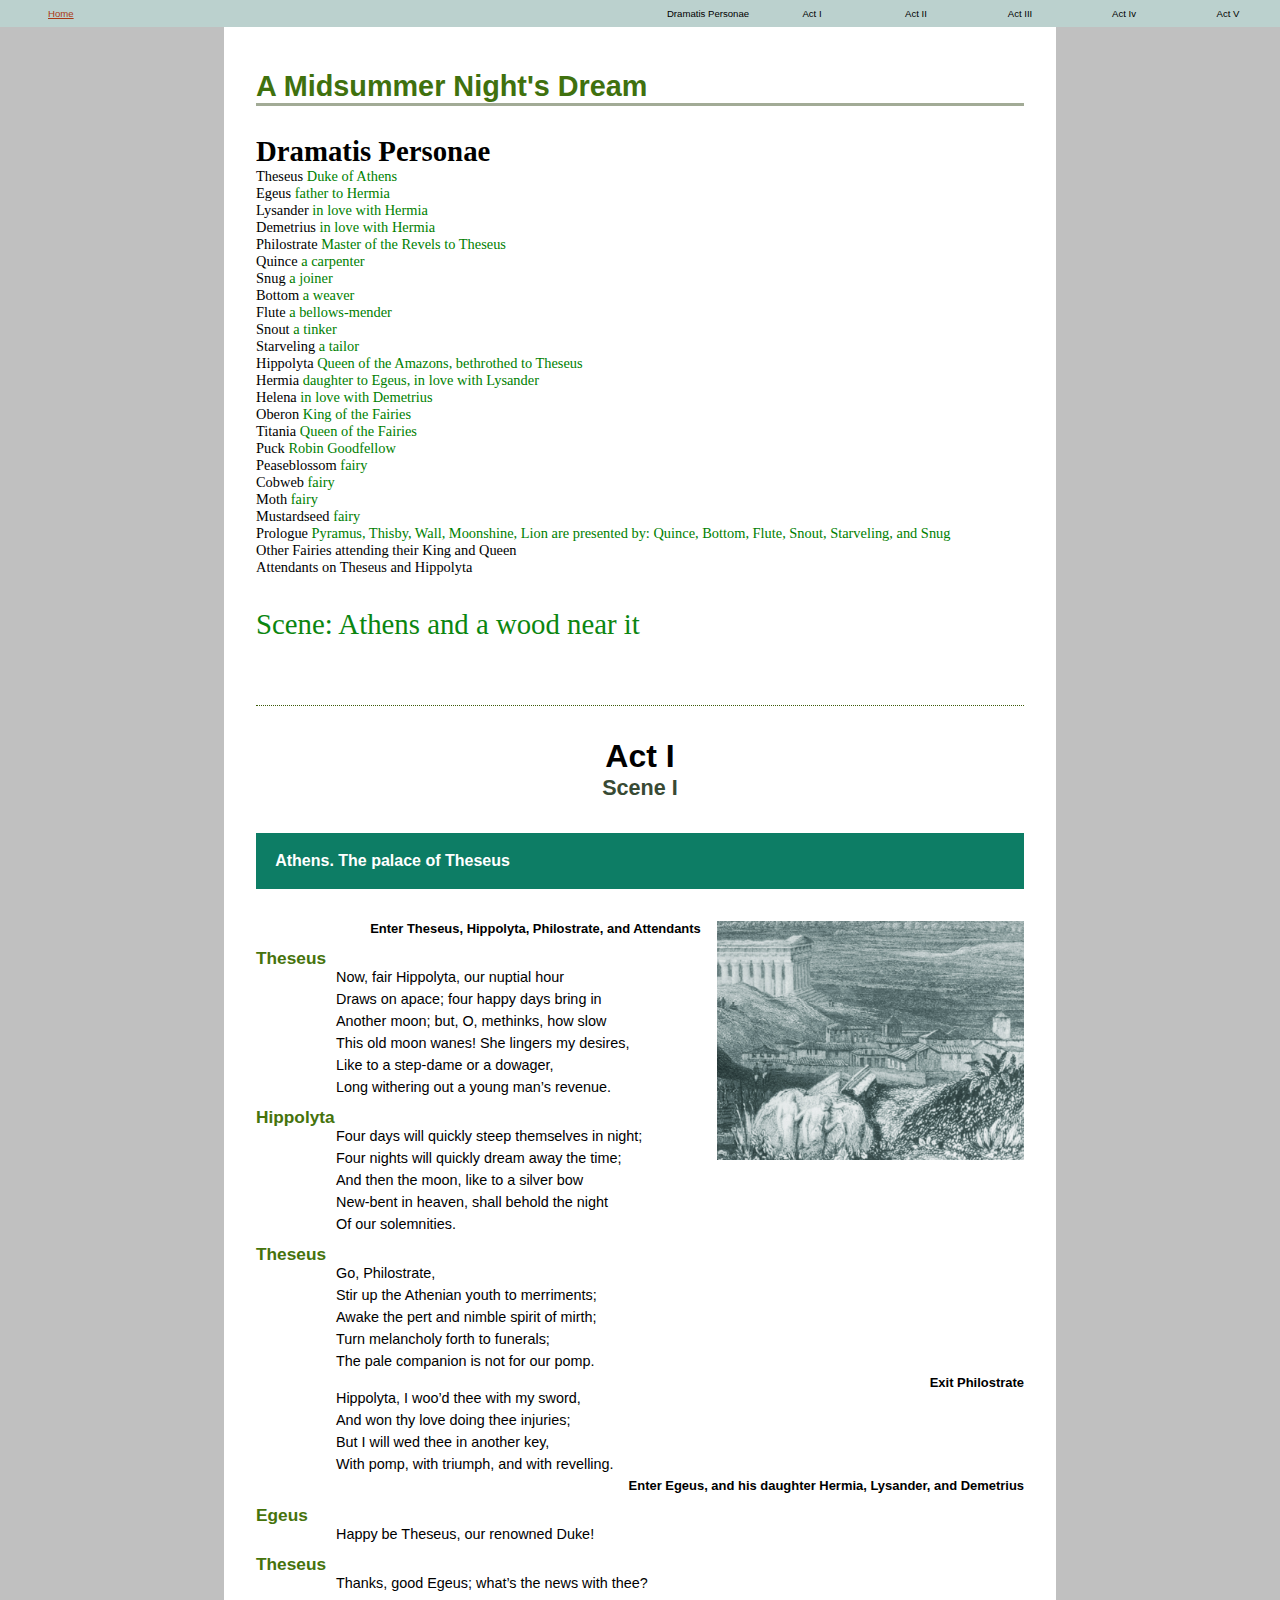
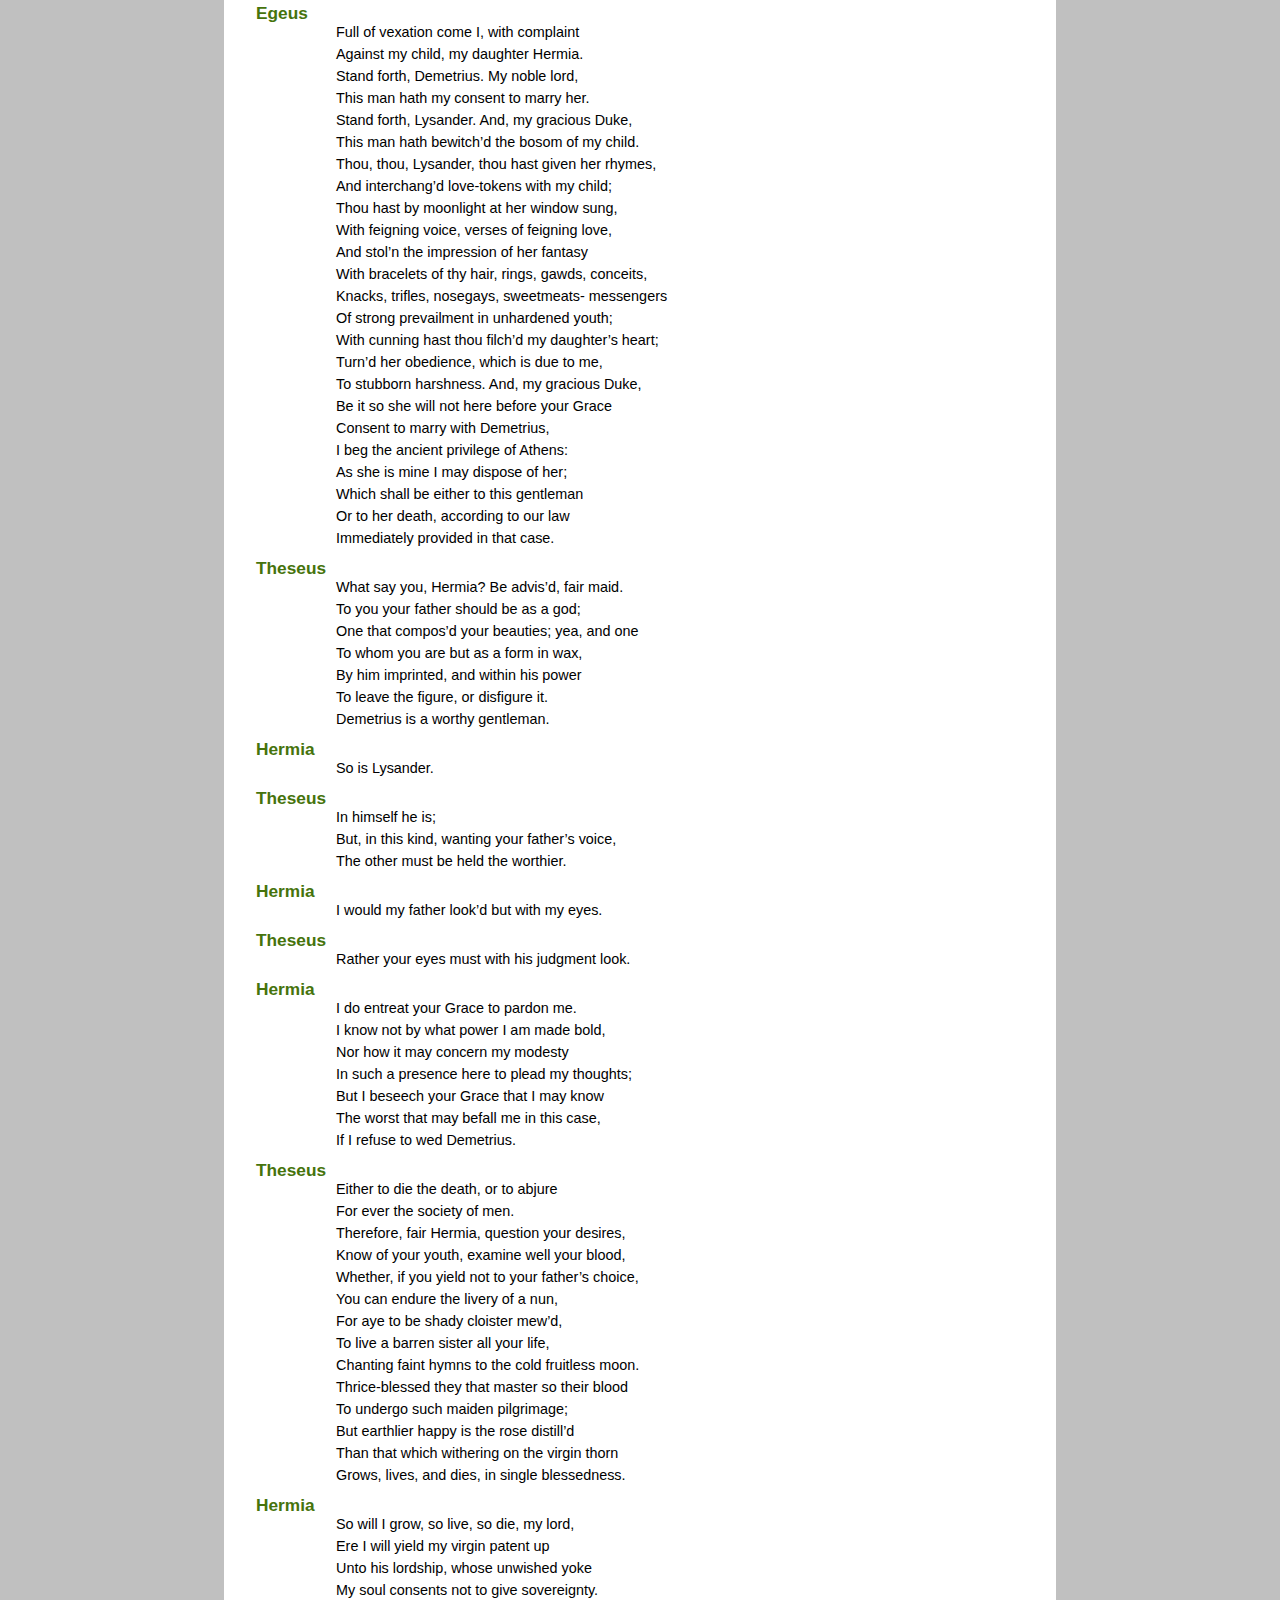
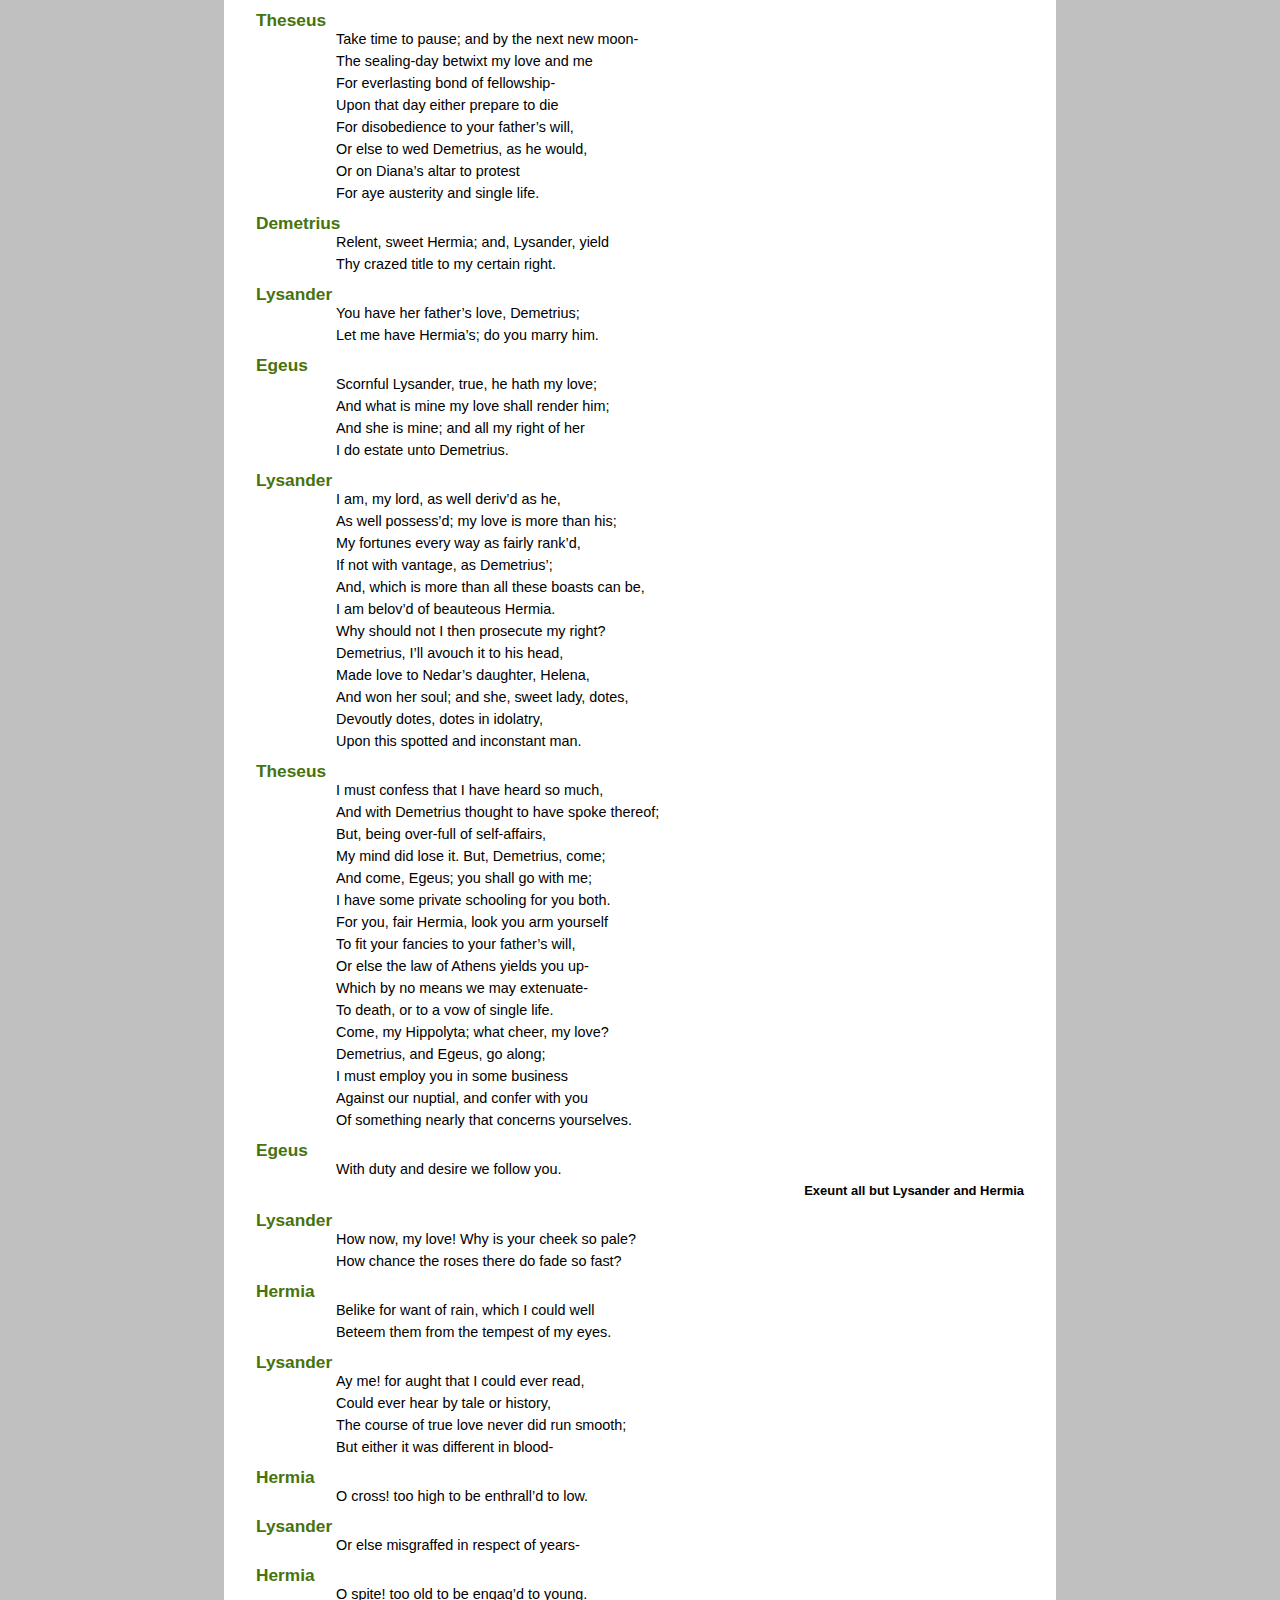
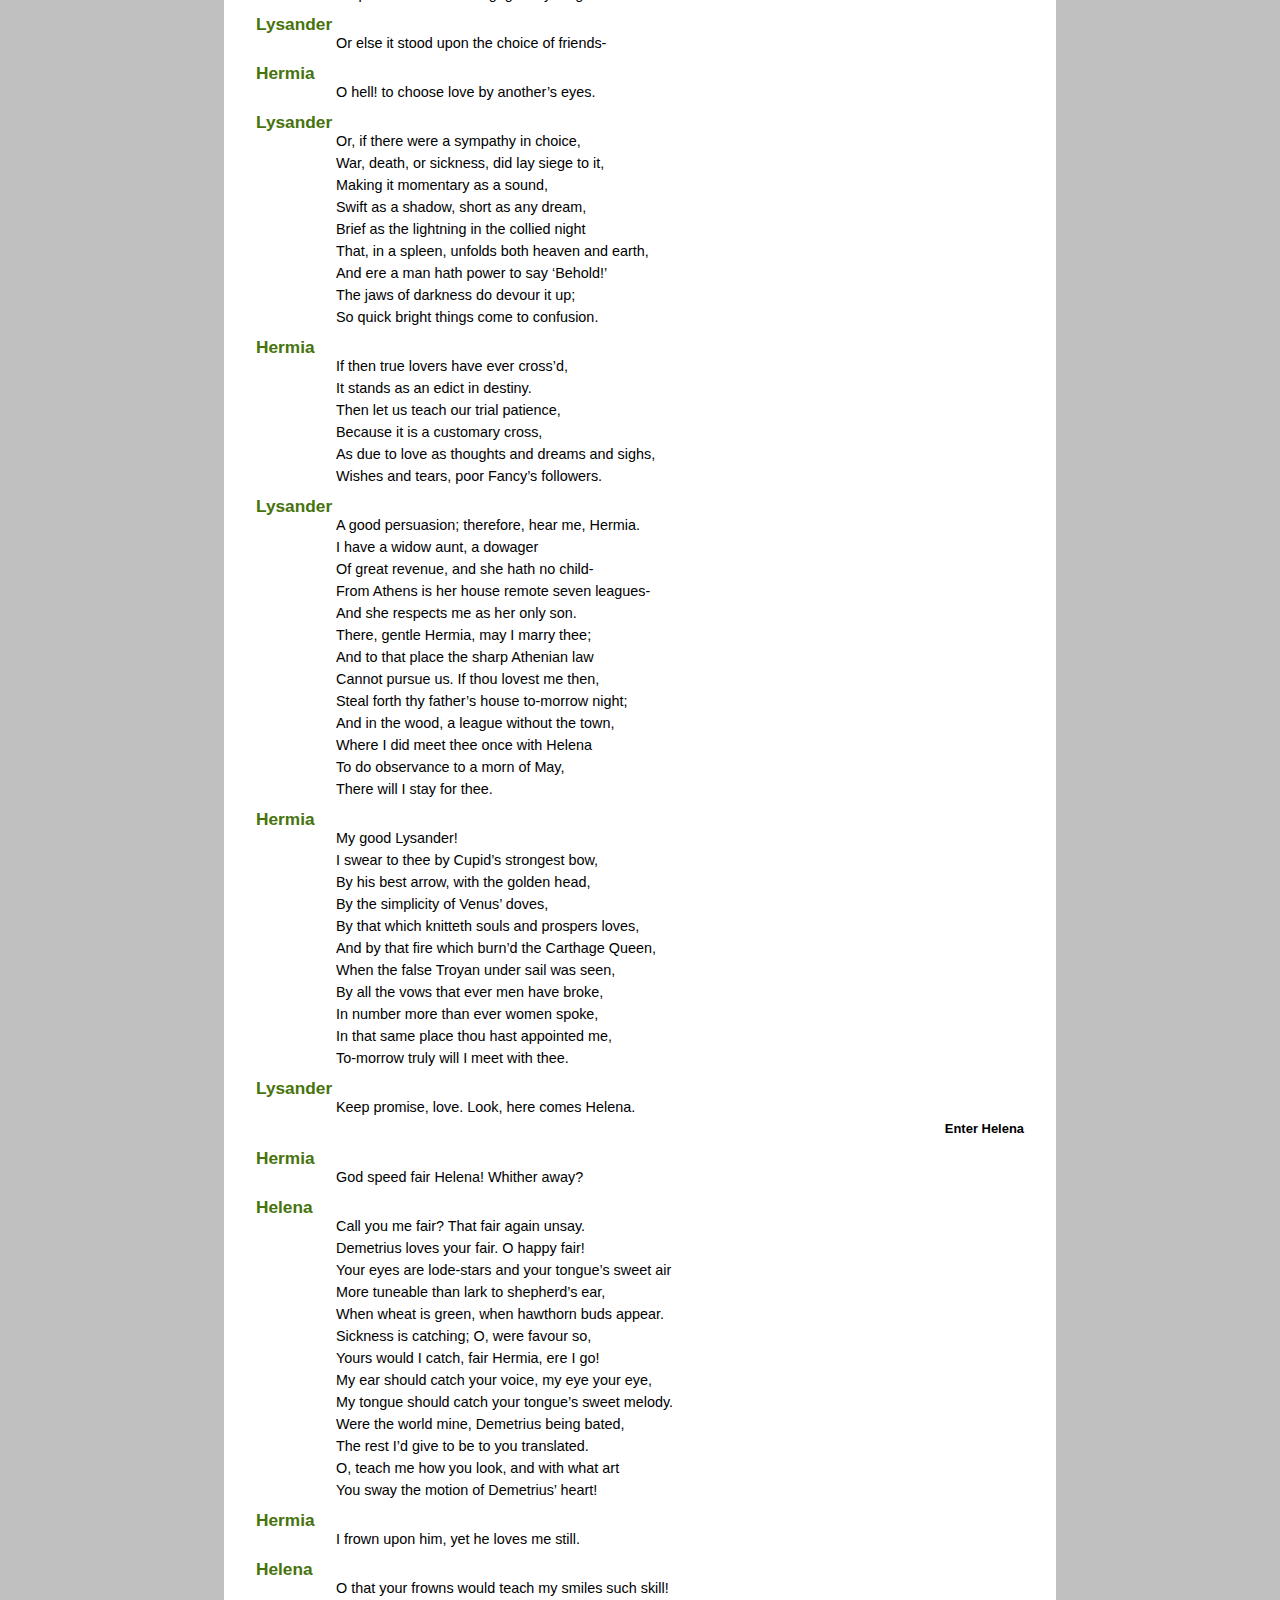
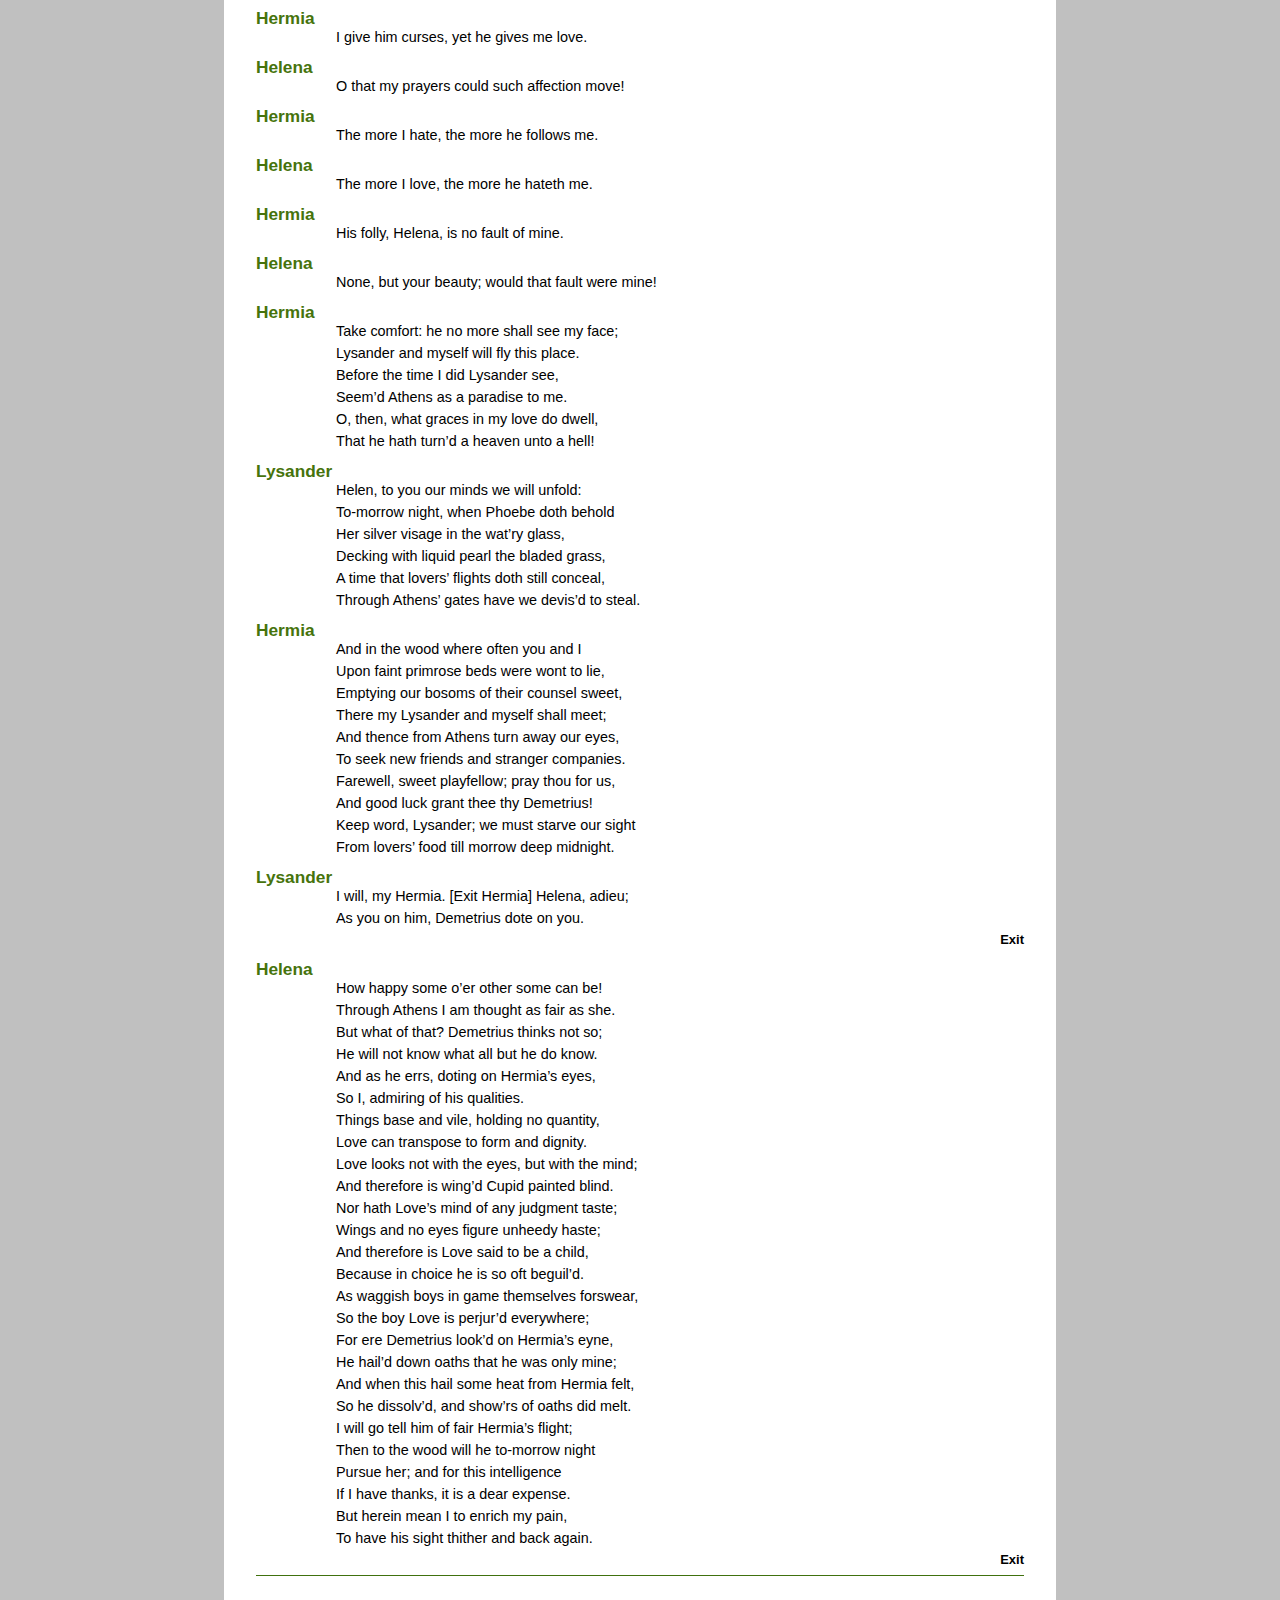
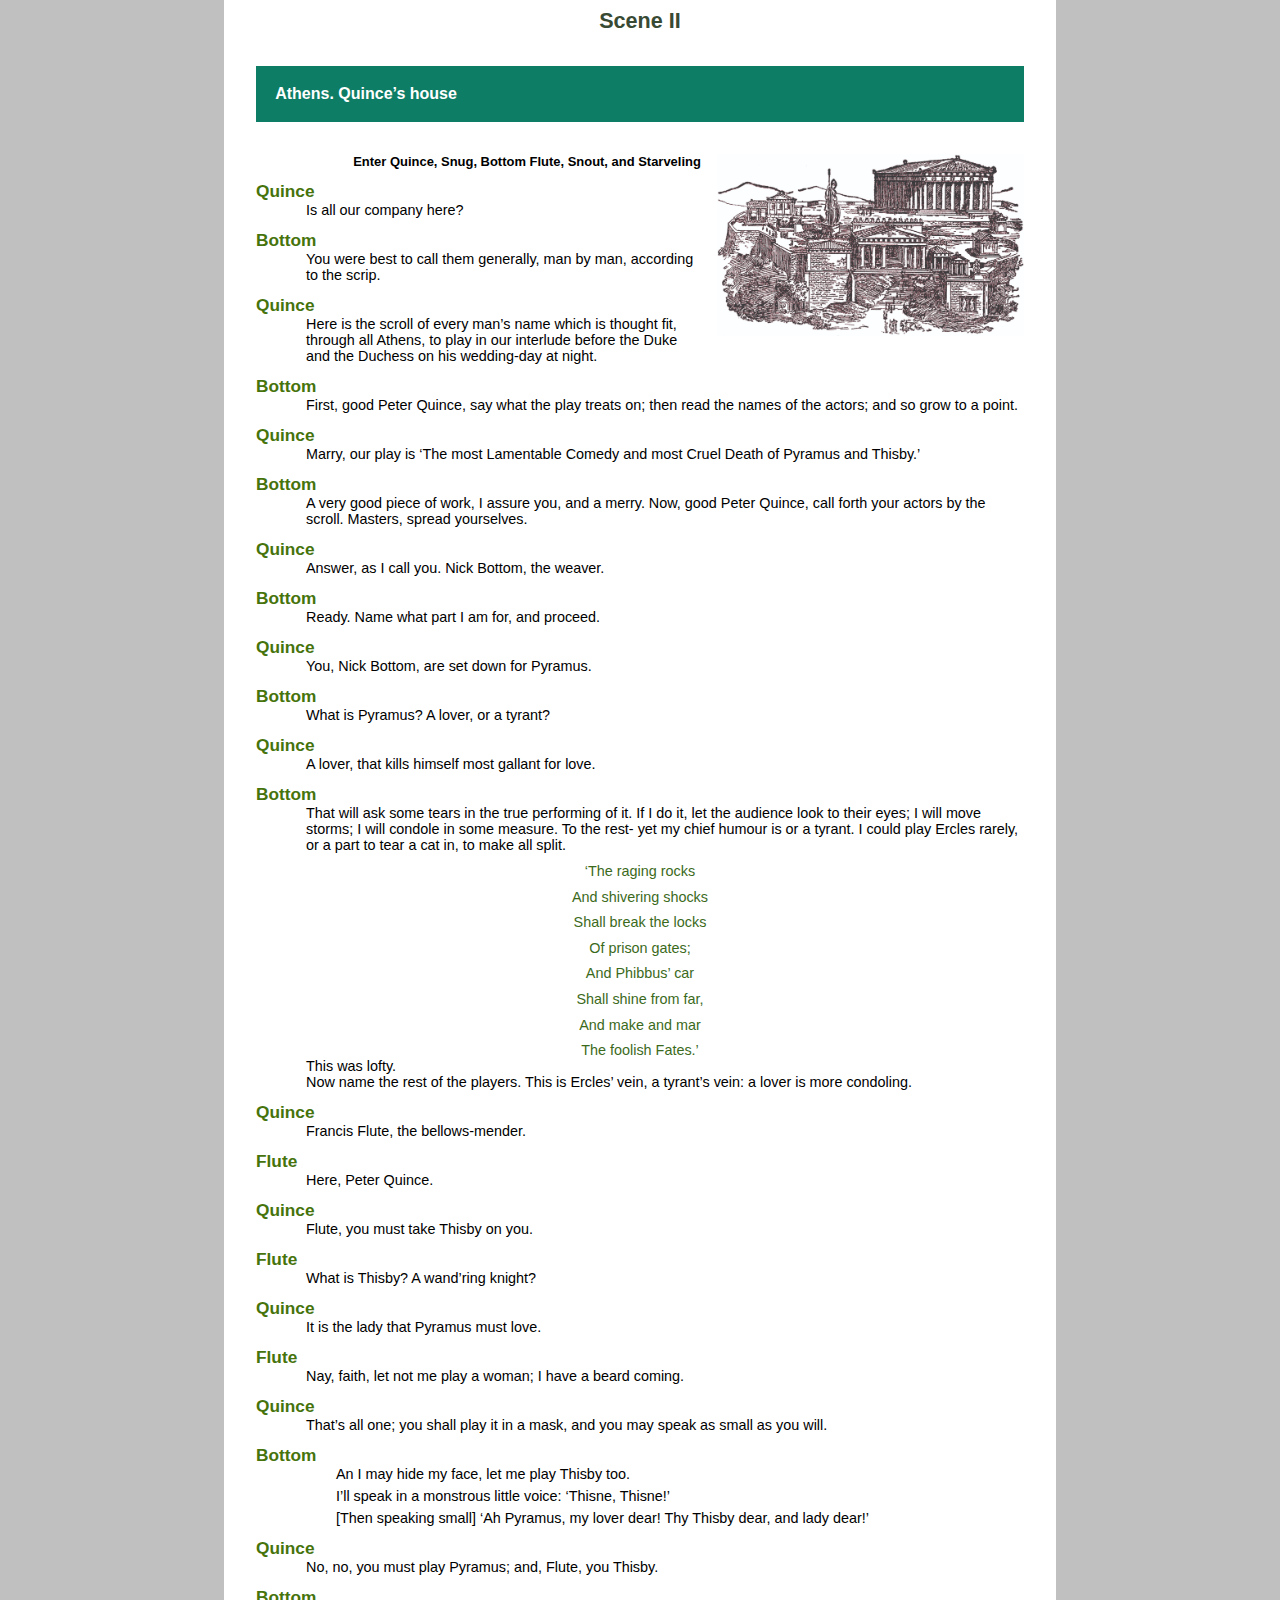
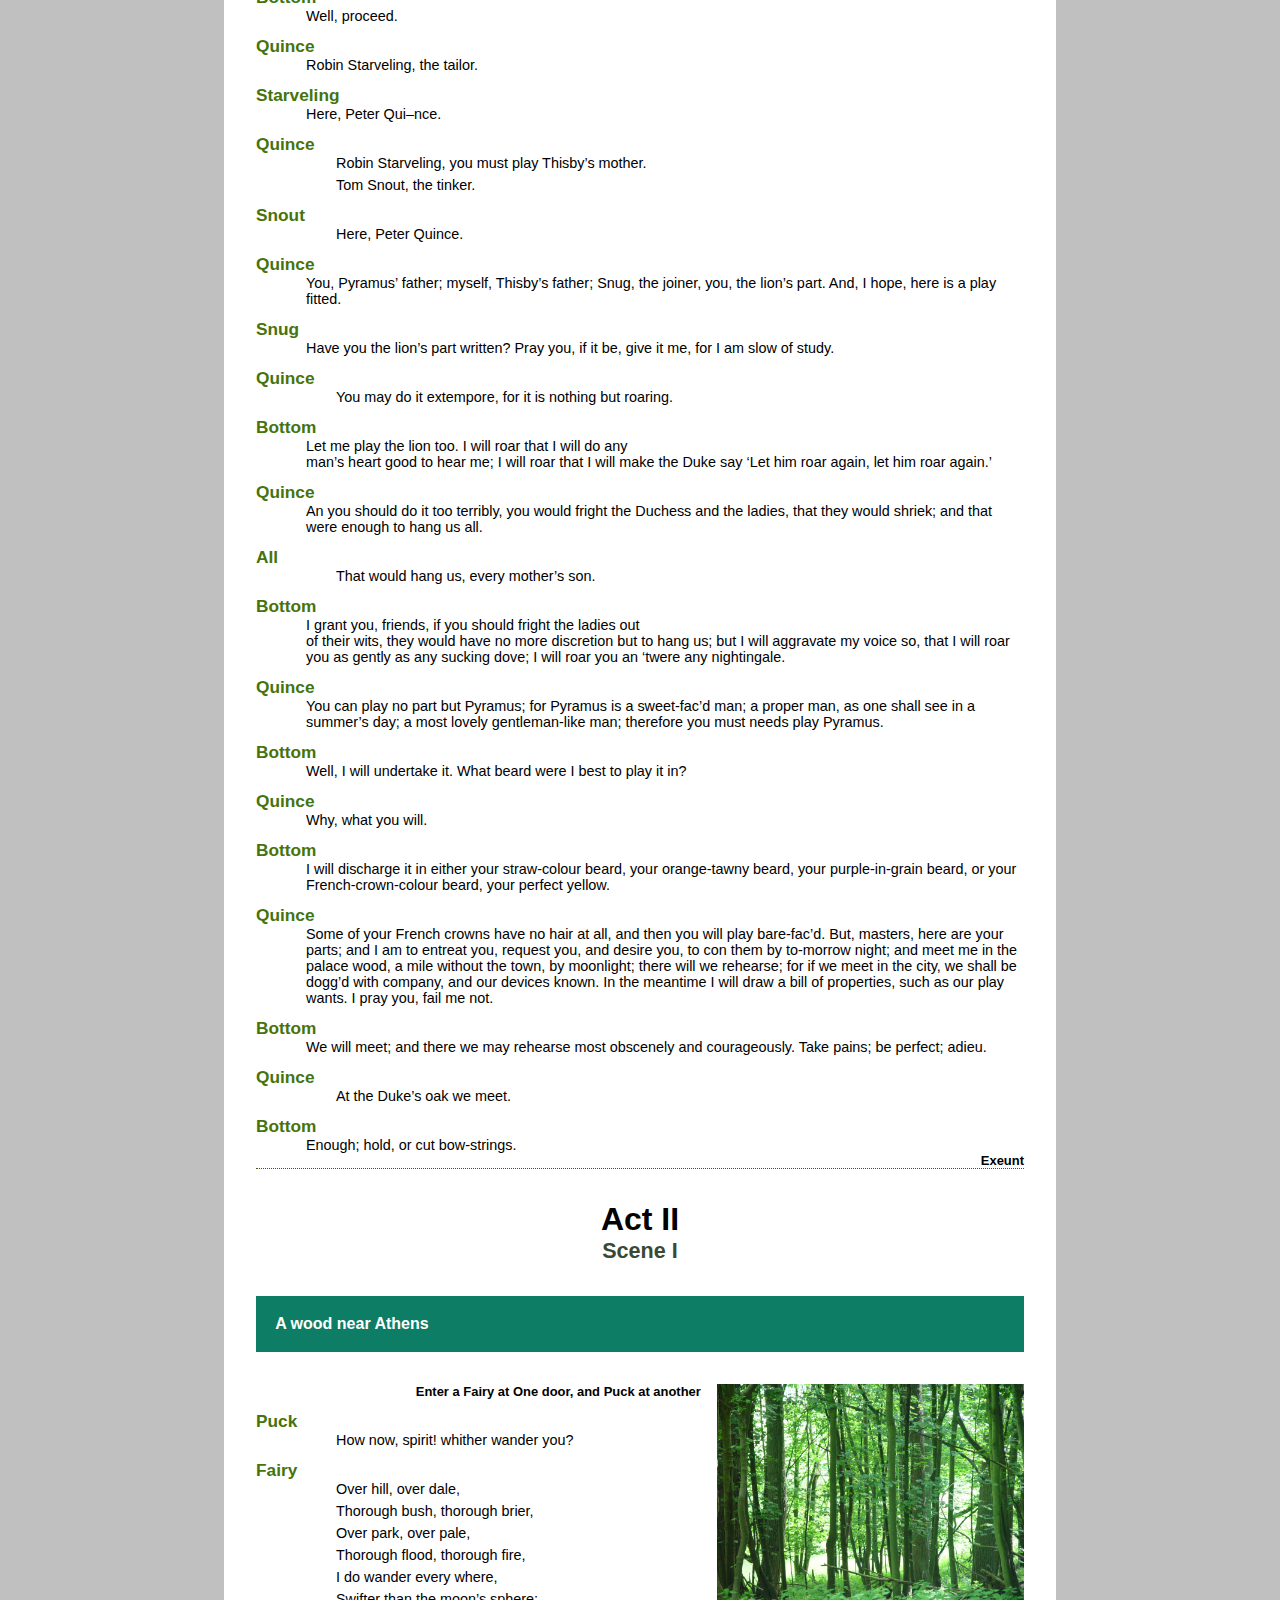
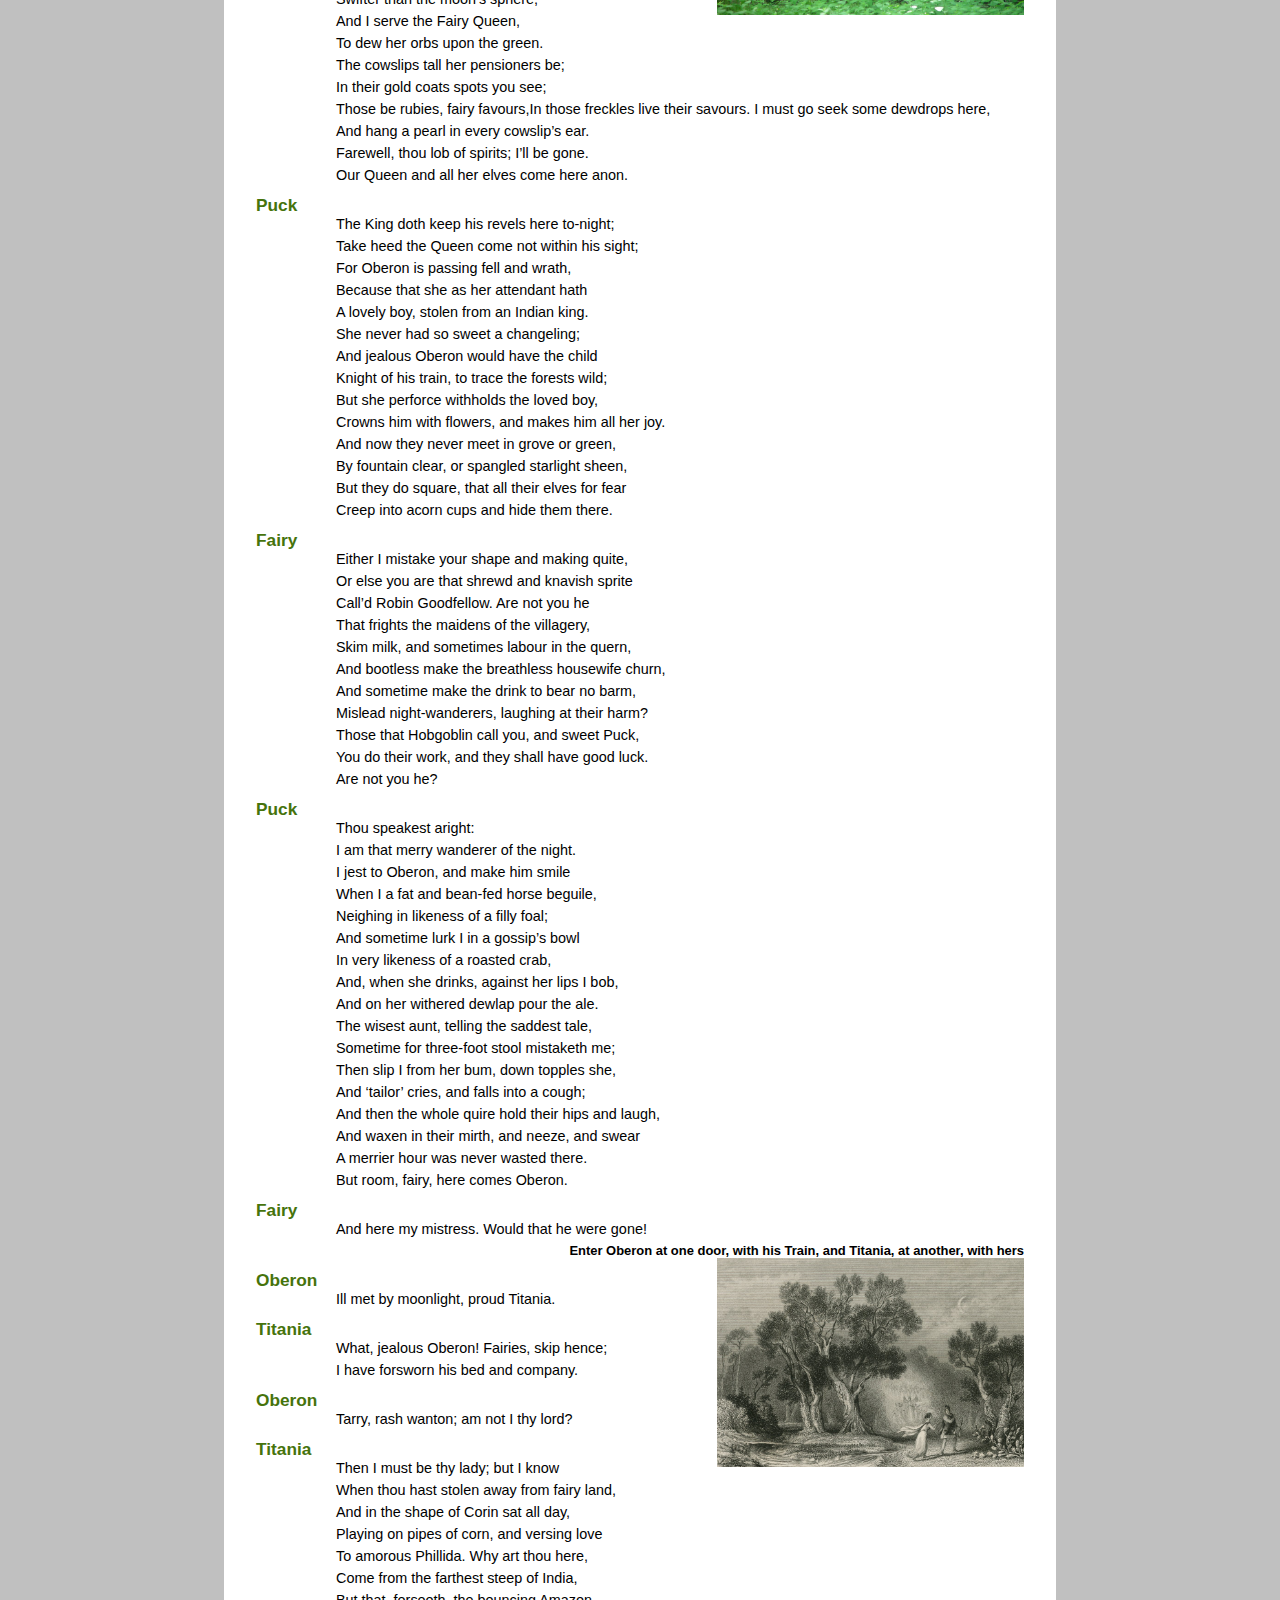
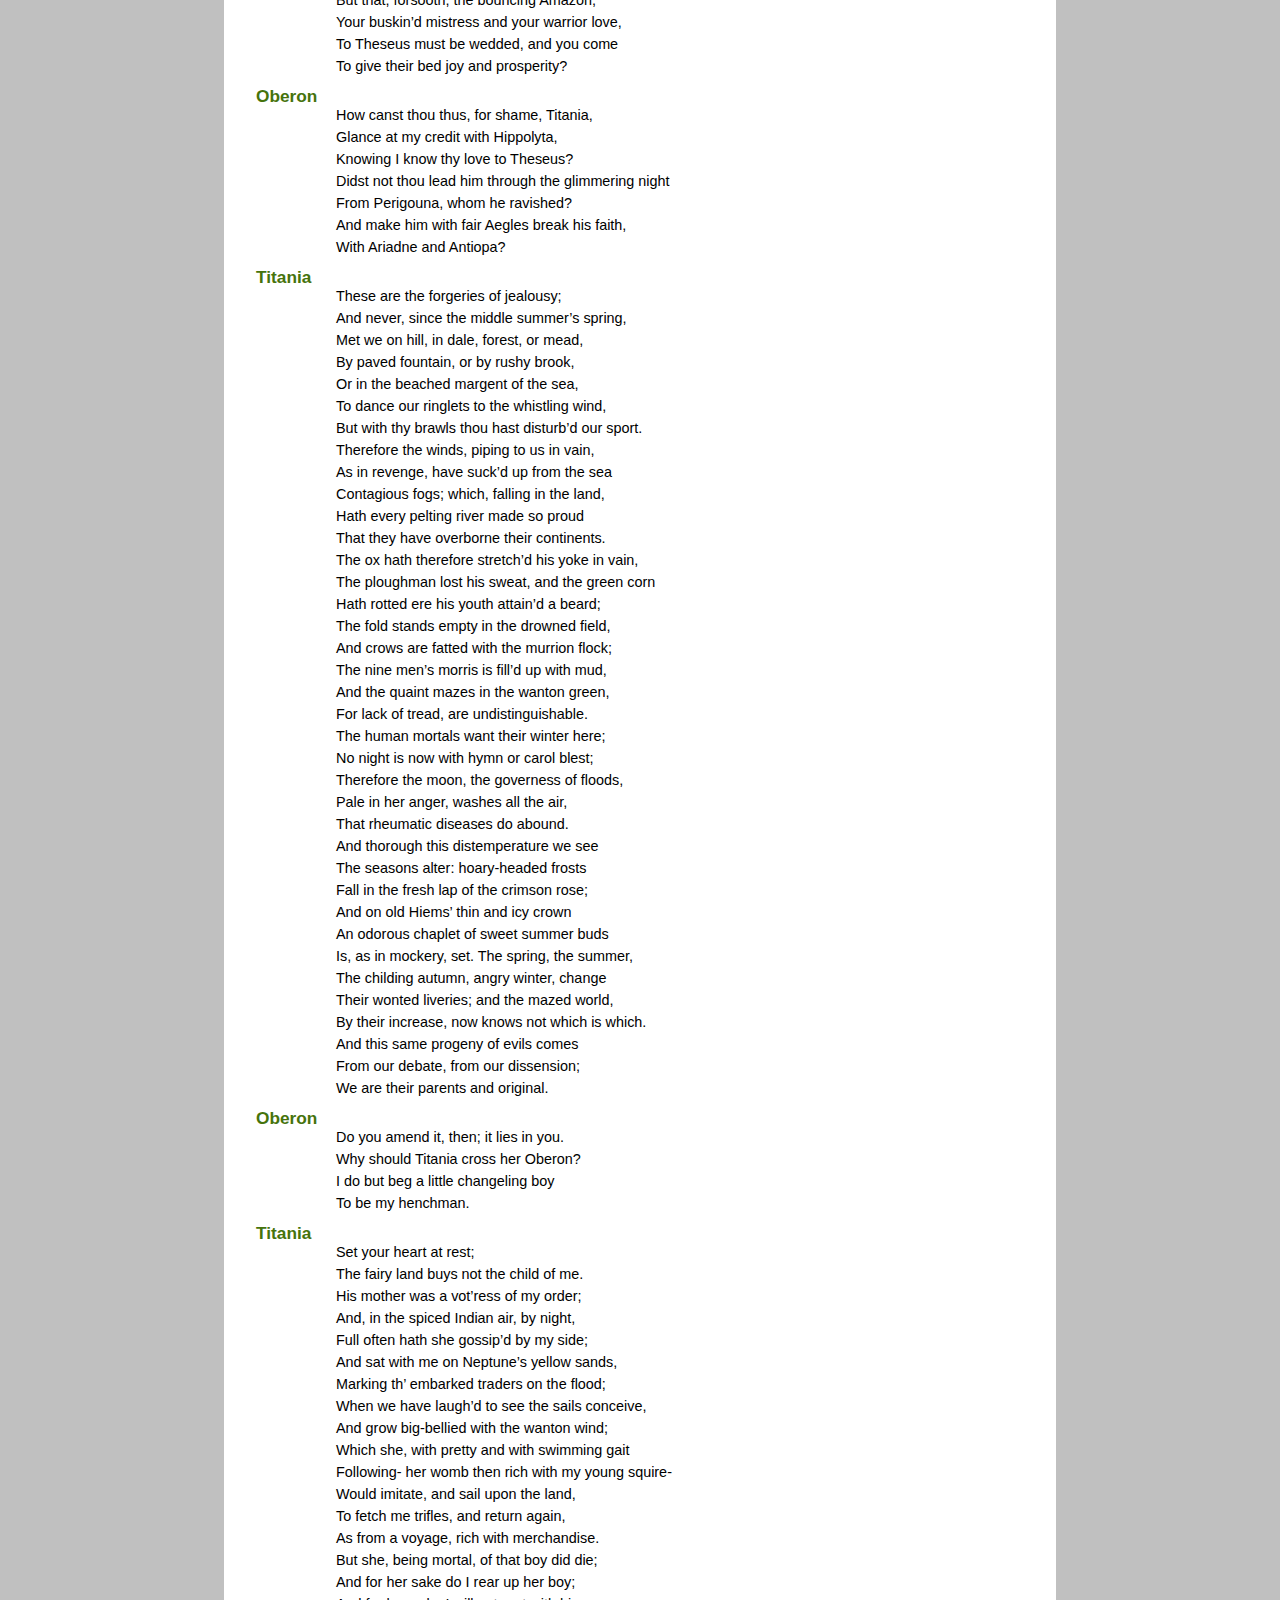
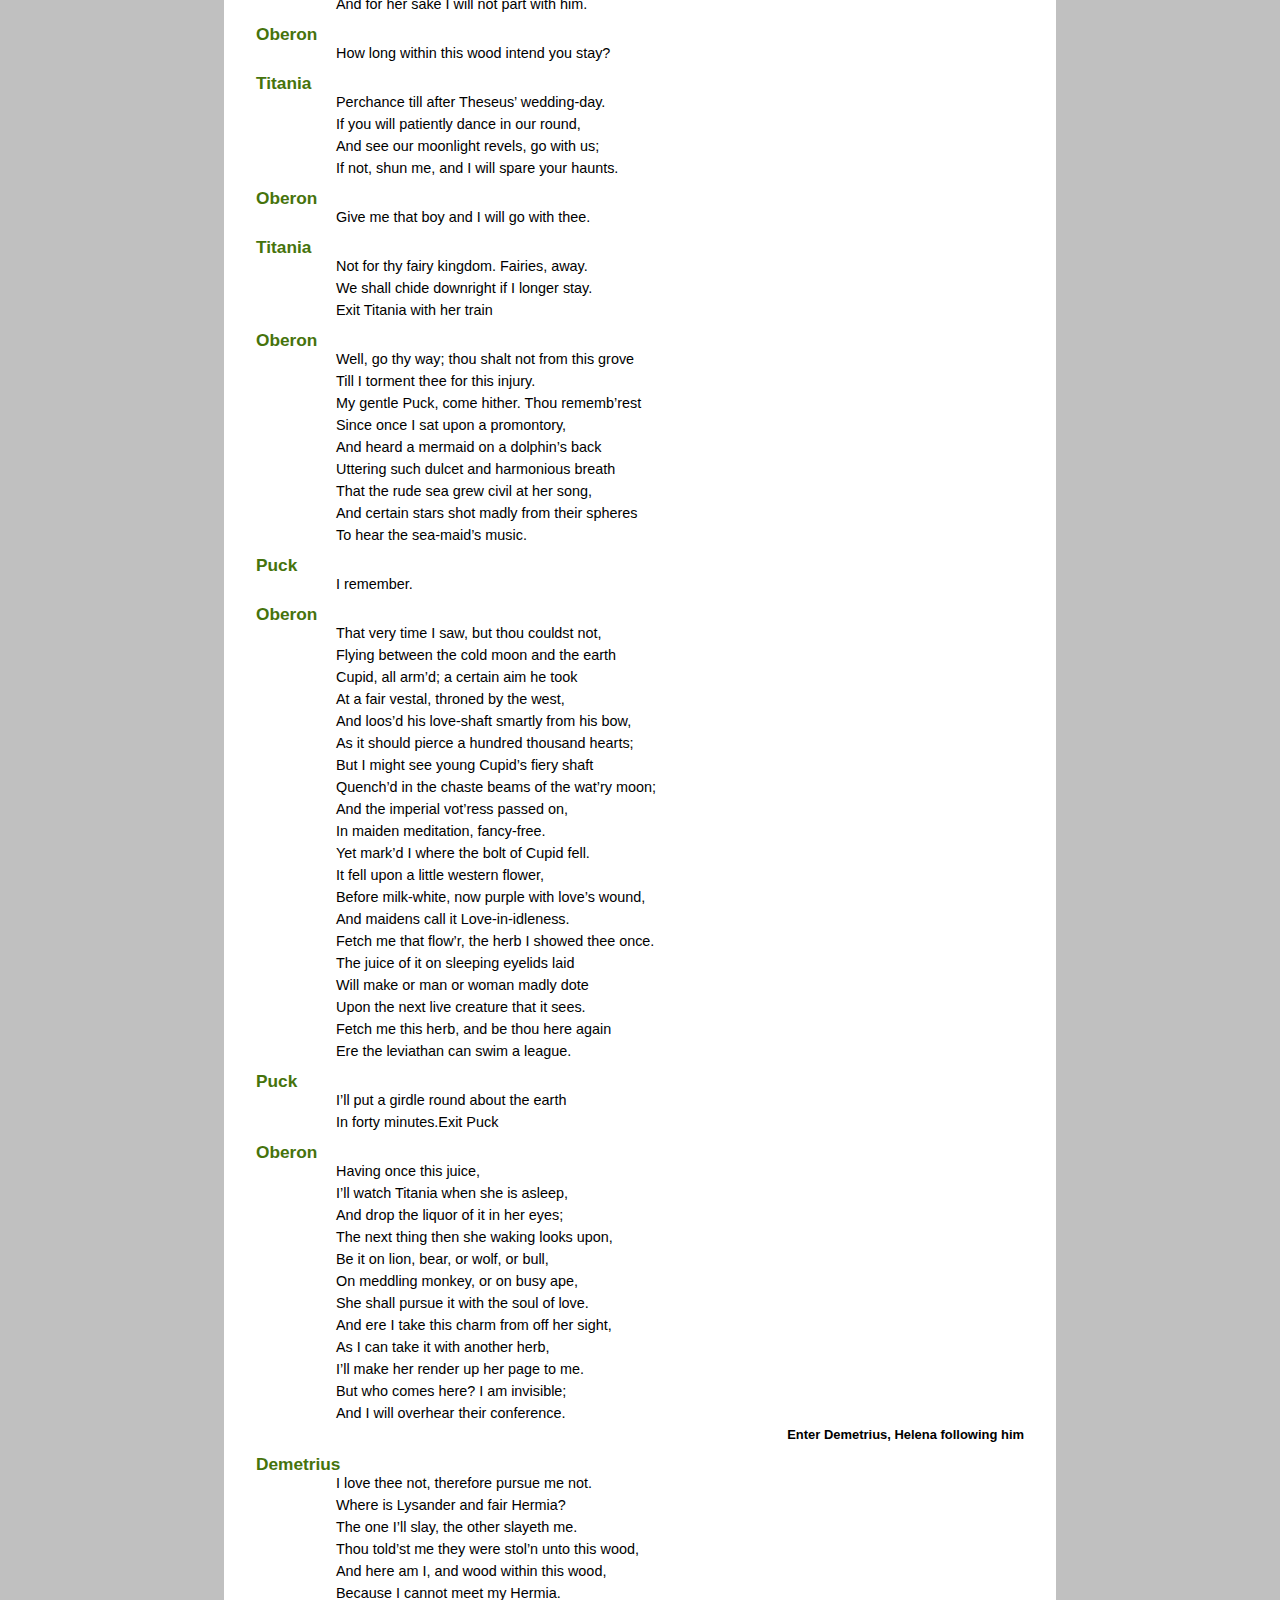
==== commit 6b9769db: "edits to css for play" ====
--- a/docs/play.html
+++ b/docs/play.html
@@ -8,10 +8,42 @@
 	<body id="play" lang="en-GB">
 		<nav id="_idContainer000" class="contents">
 			<ul>
-				<li class="TOC-Heading-1" lang="en-GB"><a href="play.html#_idTextAnchor000">Dramatis Personae</a><ul><li class="TOC-Heading-2" lang="en-GB"><a href="play.html#_idTextAnchor001">Act I</a></li><li class="TOC-Heading-2" lang="en-GB"><a href="play.html#_idTextAnchor002"><span class="allscenes">Scene I</span></a></li><li class="TOC-Heading-2" lang="en-GB"><a href="play.html#_idTextAnchor003"><span class="allscenes">Scene II</span></a></li><li class="TOC-Heading-2" lang="en-GB"><a href="play.html#_idTextAnchor004">Act II</a></li><li class="TOC-Heading-2" lang="en-GB"><a href="play.html#_idTextAnchor005"><span class="allscenes">Scene I</span></a></li><li class="TOC-Heading-2" lang="en-GB"><a href="play.html#_idTextAnchor006"><span class="allscenes">Scene II</span></a></li><li class="TOC-Heading-2" lang="en-GB"><a href="play.html#_idTextAnchor007">Act III</a></li><li class="TOC-Heading-2" lang="en-GB"><a href="play.html#_idTextAnchor008"><span class="allscenes">Scene I</span></a></li><li class="TOC-Heading-2" lang="en-GB"><a href="play.html#_idTextAnchor009"><span class="allscenes">Scene II.</span></a></li><li class="TOC-Heading-2" lang="en-GB"><a href="play.html#_idTextAnchor010">Act Iv</a></li><li class="TOC-Heading-2" lang="en-GB"><a href="play.html#_idTextAnchor011"><span class="allscenes">Scene I</span></a></li><li class="TOC-Heading-2" lang="en-GB"><a href="play.html#_idTextAnchor012"><span class="allscenes">Scene II.</span></a></li><li class="TOC-Heading-2" lang="en-GB"><a href="play.html#_idTextAnchor013">Act V</a></li><li class="TOC-Heading-2" lang="en-GB"><a href="play.html#_idTextAnchor014"><span class="allscenes">Scene I</span></a></li></ul></li>
+				<li class="home TOC-Heading-1"><a href="index.html">Home</a></li>
+				<li class="TOC-Heading-1" lang="en-GB"><a href="play.html#_idTextAnchor000">Dramatis Personae</a></li>
+				<li class="TOC-Heading-1" lang="en-GB"><a href="play.html#_idTextAnchor001">Act I</a>
+					<ul>
+						<li class="TOC-Heading-2" lang="en-GB"><a href="play.html#_idTextAnchor002"><span class="allscenes">Scene I</span></a></li>
+						<li class="TOC-Heading-2" lang="en-GB"><a href="play.html#_idTextAnchor003"><span class="allscenes">Scene II</span></a></li>
+					</ul>
+				</li>
+				<li class="TOC-Heading-1" lang="en-GB"><a href="play.html#_idTextAnchor004">Act II</a>
+					<ul>
+						<li class="TOC-Heading-2" lang="en-GB"><a href="play.html#_idTextAnchor005"><span class="allscenes">Scene I</span></a></li>
+						<li class="TOC-Heading-2" lang="en-GB"><a href="play.html#_idTextAnchor006"><span class="allscenes">Scene II</span></a></li>
+					</ul>
+				</li>
+				<li class="TOC-Heading-1" lang="en-GB"><a href="play.html#_idTextAnchor007">Act III</a>
+					<ul>
+						<li class="TOC-Heading-2" lang="en-GB"><a href="play.html#_idTextAnchor008"><span class="allscenes">Scene I</span></a></li>
+						<li class="TOC-Heading-2" lang="en-GB"><a href="play.html#_idTextAnchor009"><span class="allscenes">Scene II.</span></a></li>
+					</ul>
+				</li>
+				<li class="TOC-Heading-1" lang="en-GB"><a href="play.html#_idTextAnchor010">Act Iv</a>
+					<ul>
+						<li class="TOC-Heading-2" lang="en-GB"><a href="play.html#_idTextAnchor011"><span class="allscenes">Scene I</span></a></li>
+						<li class="TOC-Heading-2" lang="en-GB"><a href="play.html#_idTextAnchor012"><span class="allscenes">Scene II.</span></a></li>
+					</ul>
+				</li>
+				<li class="TOC-Heading-1" lang="en-GB"><a href="play.html#_idTextAnchor013">Act V</a>
+					<ul>
+						<li class="TOC-Heading-2" lang="en-GB"><a href="play.html#_idTextAnchor014"><span class="allscenes">Scene I</span></a>
+						</li>
+					</ul>
+				</li>
 			</ul>
 		</nav>
 		<main>
+		<header><h1>A Midsummer Night's Dream</h1></header>
 		<section id="_idContainer001" class="dramatis">
 			<h1 class="dramatishead" lang="en-GB"><a id="_idTextAnchor000"></a>Dramatis Personae</h1>
 			<p class="charactername" lang="en-GB">Theseus <span class="character_role">Duke of Athens</span></p>
--- a/docs/play-web-resources/css/play.css
+++ b/docs/play-web-resources/css/play.css
@@ -35,6 +35,13 @@
 
 audio {
   width: 100%;
+}
+
+header {
+  font-family: 'Segoe UI', Tahoma, Geneva, Verdana, sans-serif;
+  margin: 2em 0;
+  color:#40710e;
+  border-bottom: 3px solid rgb(162, 171, 150)
 }
 
 .takemeup {
@@ -100,8 +107,6 @@
 display:none;
 } */
 
-div.sceneImage {
-}
 
 .act {
   font-size: 2rem;
@@ -123,57 +128,55 @@
   margin-top: 0.5rem;
 }
 
-p.character {
+.character {
   font-size: 1.2em;
   color: rgb(70, 115, 12);
   font-weight: bold;
   margin: 12px 0 0 0px;
 }
-p.charactername {
-}
-h1.dramatishead {
-}
-
-h2.location {
+.charactername {
+}
+.dramatishead {
+}
+
+.location {
   font-size: 1rem;
   color: white;
   background-color: rgb(13, 125, 101);
   margin: 2rem 0;
   padding: 1.2rem;
 }
-p.play_location {
+.play_location {
   font-size: 1.8rem;
   color: #0b8610;
   margin-top: 2rem;
 }
-p.prose {
+.prose {
   margin: 0 0 0 50px;
 }
 
-p.song {
-  text-align: center;
-}
-
-p.song {
+.song {
   margin: 0.6rem 0 0 0;
   color: rgb(60, 106, 28);
-}
-h2.stagedirection {
+  text-align: center;
+}
+.stagedirection {
   text-align: right;
   font-size: 0.9em;
-}
-
-p.verseline {
+  
+}
+
+.verseline {
   margin: 0 0 0 50px;
   margin-bottom: 6px;
   text-indent: -20px;
 }
 
-span.character_role {
+.character_role {
   color: green;
 }
 
-span.stage_directions_inline {
+.stage_directions_inline {
   color: rgb(59, 139, 119);
 }
 
